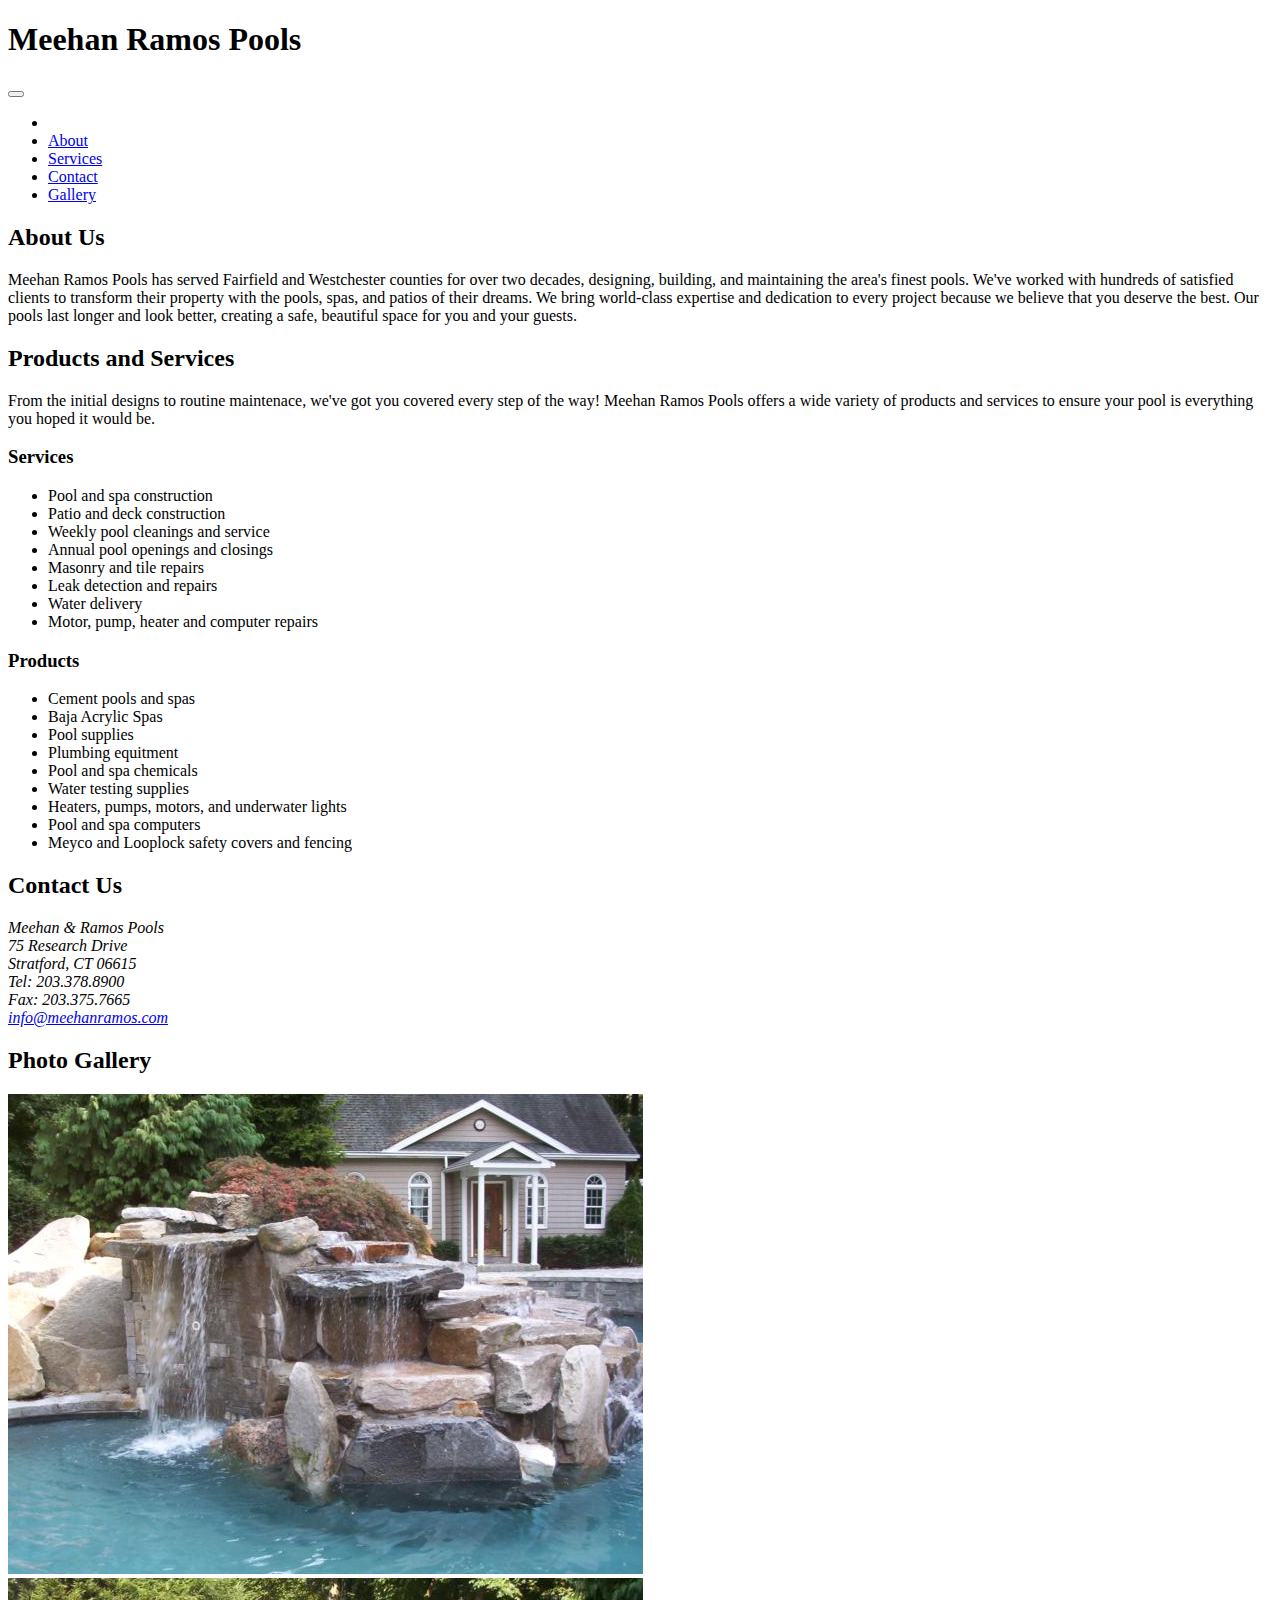
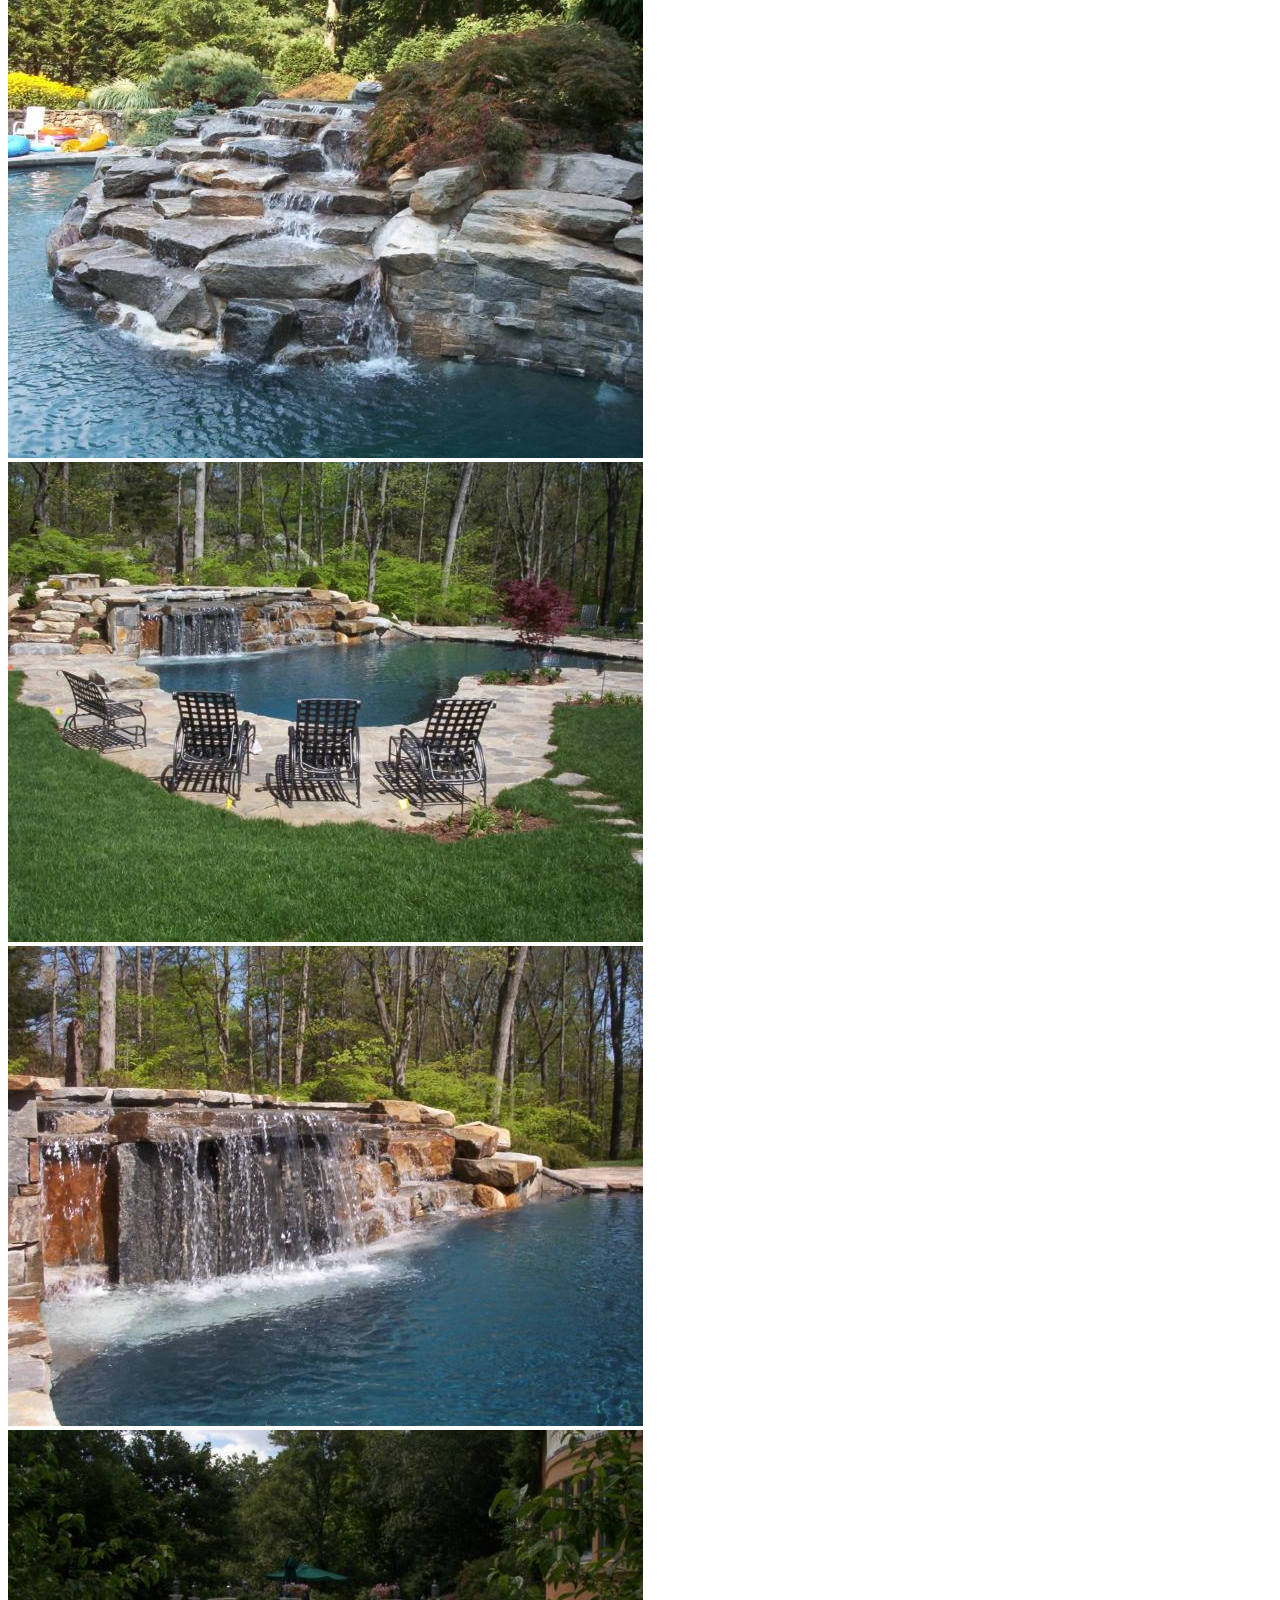
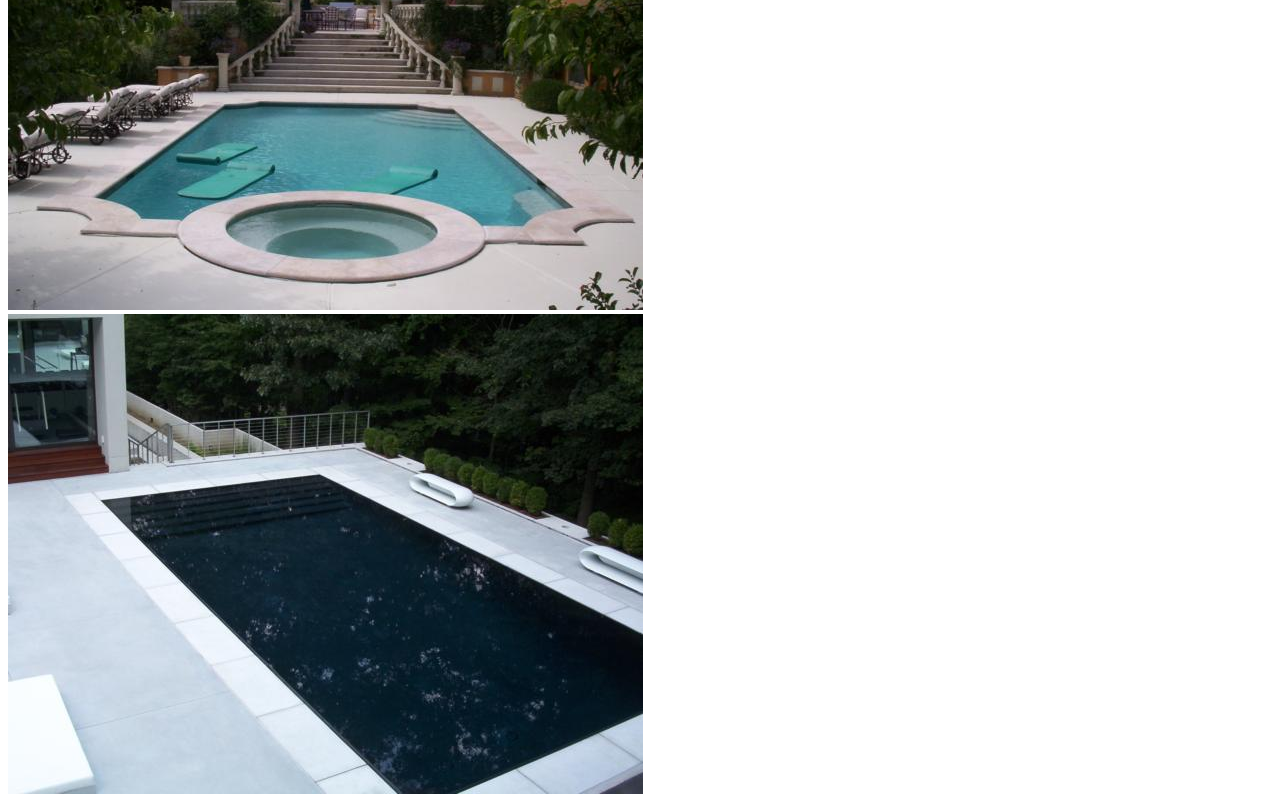
==== index.html @ 5c3ebaa3 "adds content" ====
<!DOCTYPE html>
<html>
    <head>
        <title></title>
        <link rel="stylesheet" type="text/css" href="main.css">
        <link rel="stylesheet" type="text/css" href="grid.css">
    </head>
    <body>
        <header>
            <h1>Meehan Ramos Pools</h1>
            <button></button>
        </header>
        <nav>
            <ul class="nav-list">
                <li class="nav-item logo"></li>
                <li class="nav-item about"><a href="#about">About</a></li>
                <li class="nav-item services"><a href="#products-services">Services</a></li>
                <li class="nav-item contact"><a href="#contact">Contact</a></li>
                <li class="nav-item gallery"><a href="#gallery">Gallery</a></li>
            </ul>
        </nav>
        <section class="about">
            <h2>About Us</h2>
            <p>Meehan Ramos Pools has served Fairfield and Westchester counties for over two decades, designing, building, and maintaining the area's finest pools. We've worked with hundreds of satisfied clients to transform their property with the pools, spas, and patios of their dreams. We bring world-class expertise and dedication to every project because we believe that you deserve the best. Our pools last longer and look better, creating a safe, beautiful space for you and your guests.</p>
        </section>
        <section class="products-services" id="products-services">
            <h2>Products and Services</h2>
            <p>From the initial designs to routine maintenace, we've got you covered every step of the way! Meehan Ramos Pools offers a wide variety of products and services to ensure your pool is everything you hoped it would be.</p>
            <div class="services">
                <h3>Services</h3>
                <ul>
                    <li class="services-item">Pool and spa construction</li>
                    <li class="services-item">Patio and deck construction</li>
                    <li class="services-item">Weekly pool cleanings and service</li>
                    <li class="services-item">Annual pool openings and closings</li>
                    <li class="services-item">Masonry and tile repairs</li>
                    <li class="services-item">Leak detection and repairs</li>
                    <li class="services-item">Water delivery</li>
                    <li class="services-item">Motor, pump, heater and computer repairs</li>
                </ul>
            </div>
            <div class="products">
                <h3>Products</h3>
                <ul>
                    <li class="products-item">Cement pools and spas</li>
                    <li class="products-item">Baja Acrylic Spas</li>
                    <li class="products-item">Pool supplies</li>
                    <li class="products-item">Plumbing equitment</li>
                    <li class="products-item">Pool and spa chemicals</li>
                    <li class="products-item">Water testing supplies</li>
                    <li class="products-item">Heaters, pumps, motors, and underwater lights</li>
                    <li class="products-item">Pool and spa computers</li>
                    <li class="products-item">Meyco and Looplock safety covers and fencing</li>
                </ul>
            </div>
        </section>
        <section class="contact" id="contact">
            <h2>Contact Us</h2>
            <address>
                Meehan & Ramos Pools<br>
                75 Research Drive<br>
                Stratford, CT 06615<br>
                Tel: 203.378.8900<br>
                Fax: 203.375.7665<br>
                <a href="mailto:info@meehanramos.com">info@meehanramos.com</a>
            </address>
        </section>
        <section class="gallery" id="gallery">
            <h2>Photo Gallery</h2>
            <img class="gallery-image" src="./images/pool1.jpg" alt="">
            <img class="gallery-image" src="./images/pool2.jpg" alt="">
            <img class="gallery-image" src="./images/pool3.jpg" alt="">
            <img class="gallery-image" src="./images/pool4.jpg" alt="">
            <img class="gallery-image" src="./images/pool5.jpg" alt="">
            <img class="gallery-image" src="./images/pool6.jpg" alt="">
        </section>
        <footer></footer>
    </body>
</html>
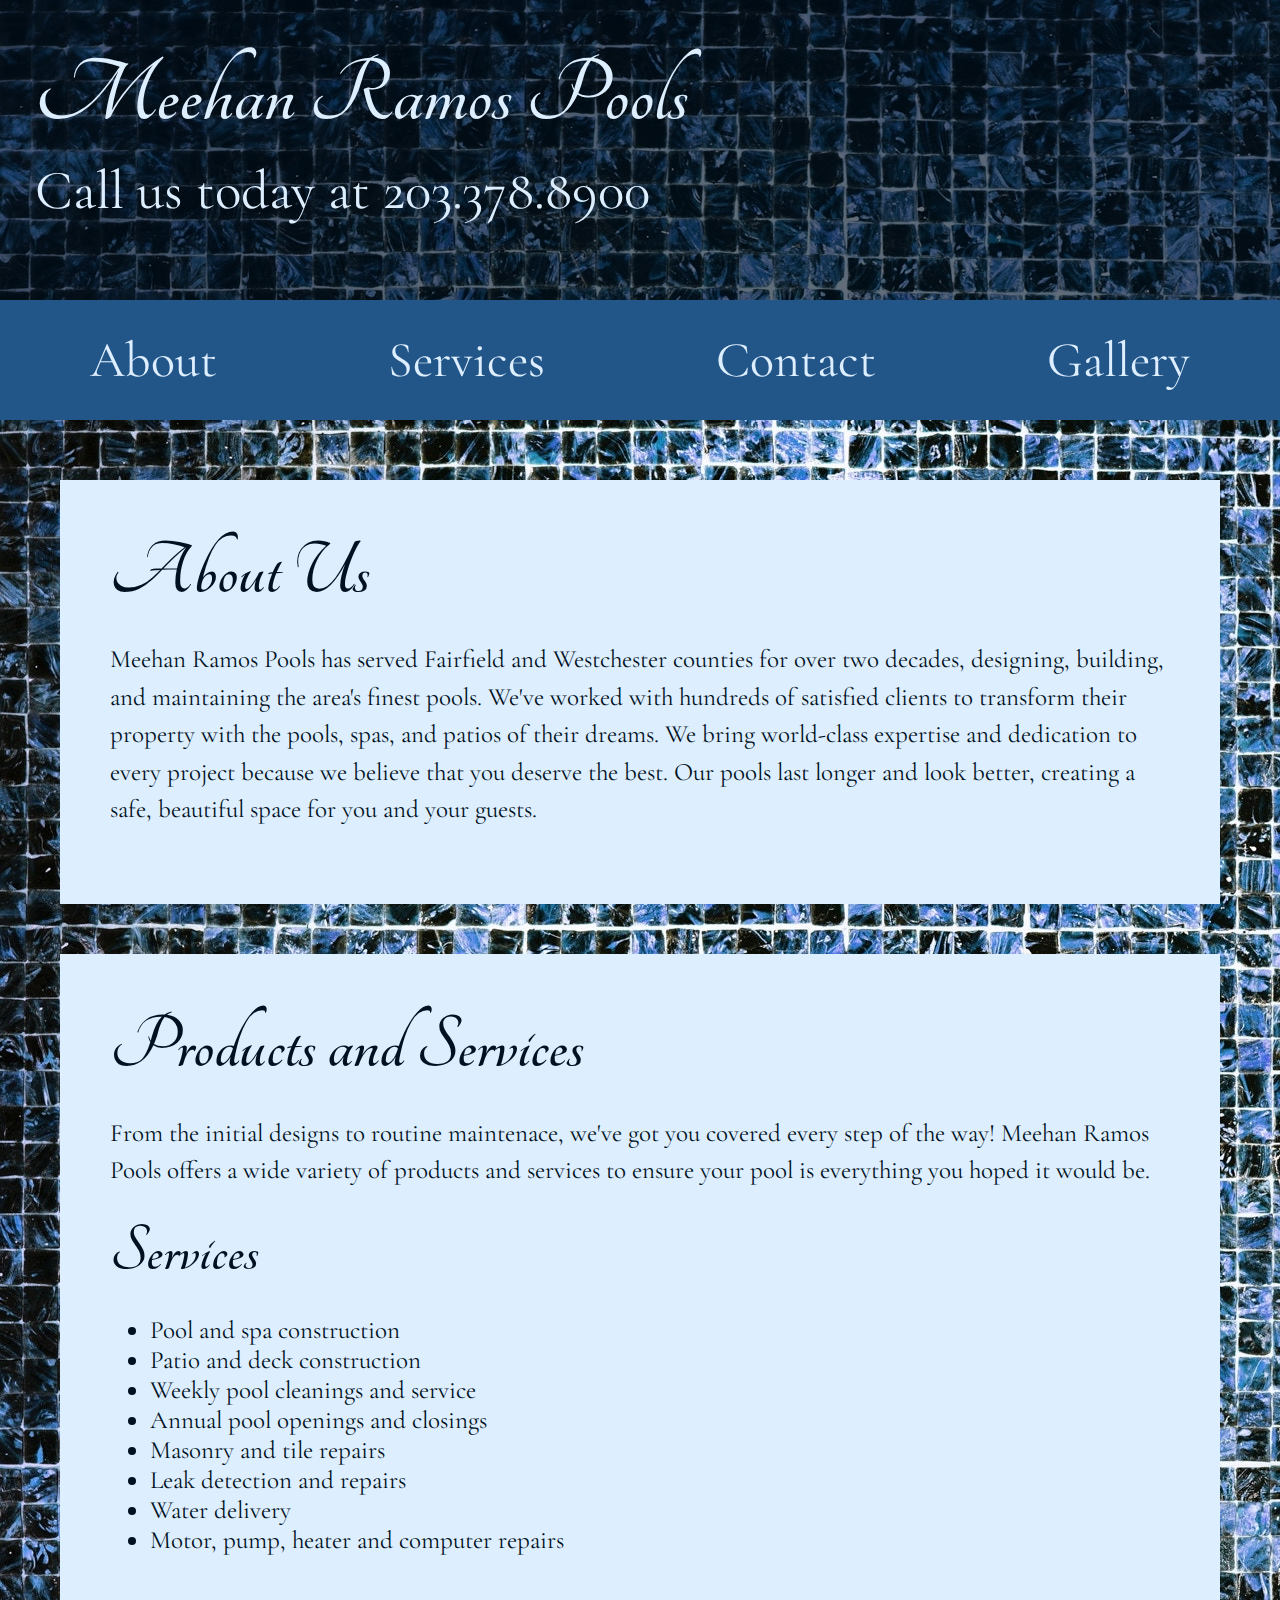
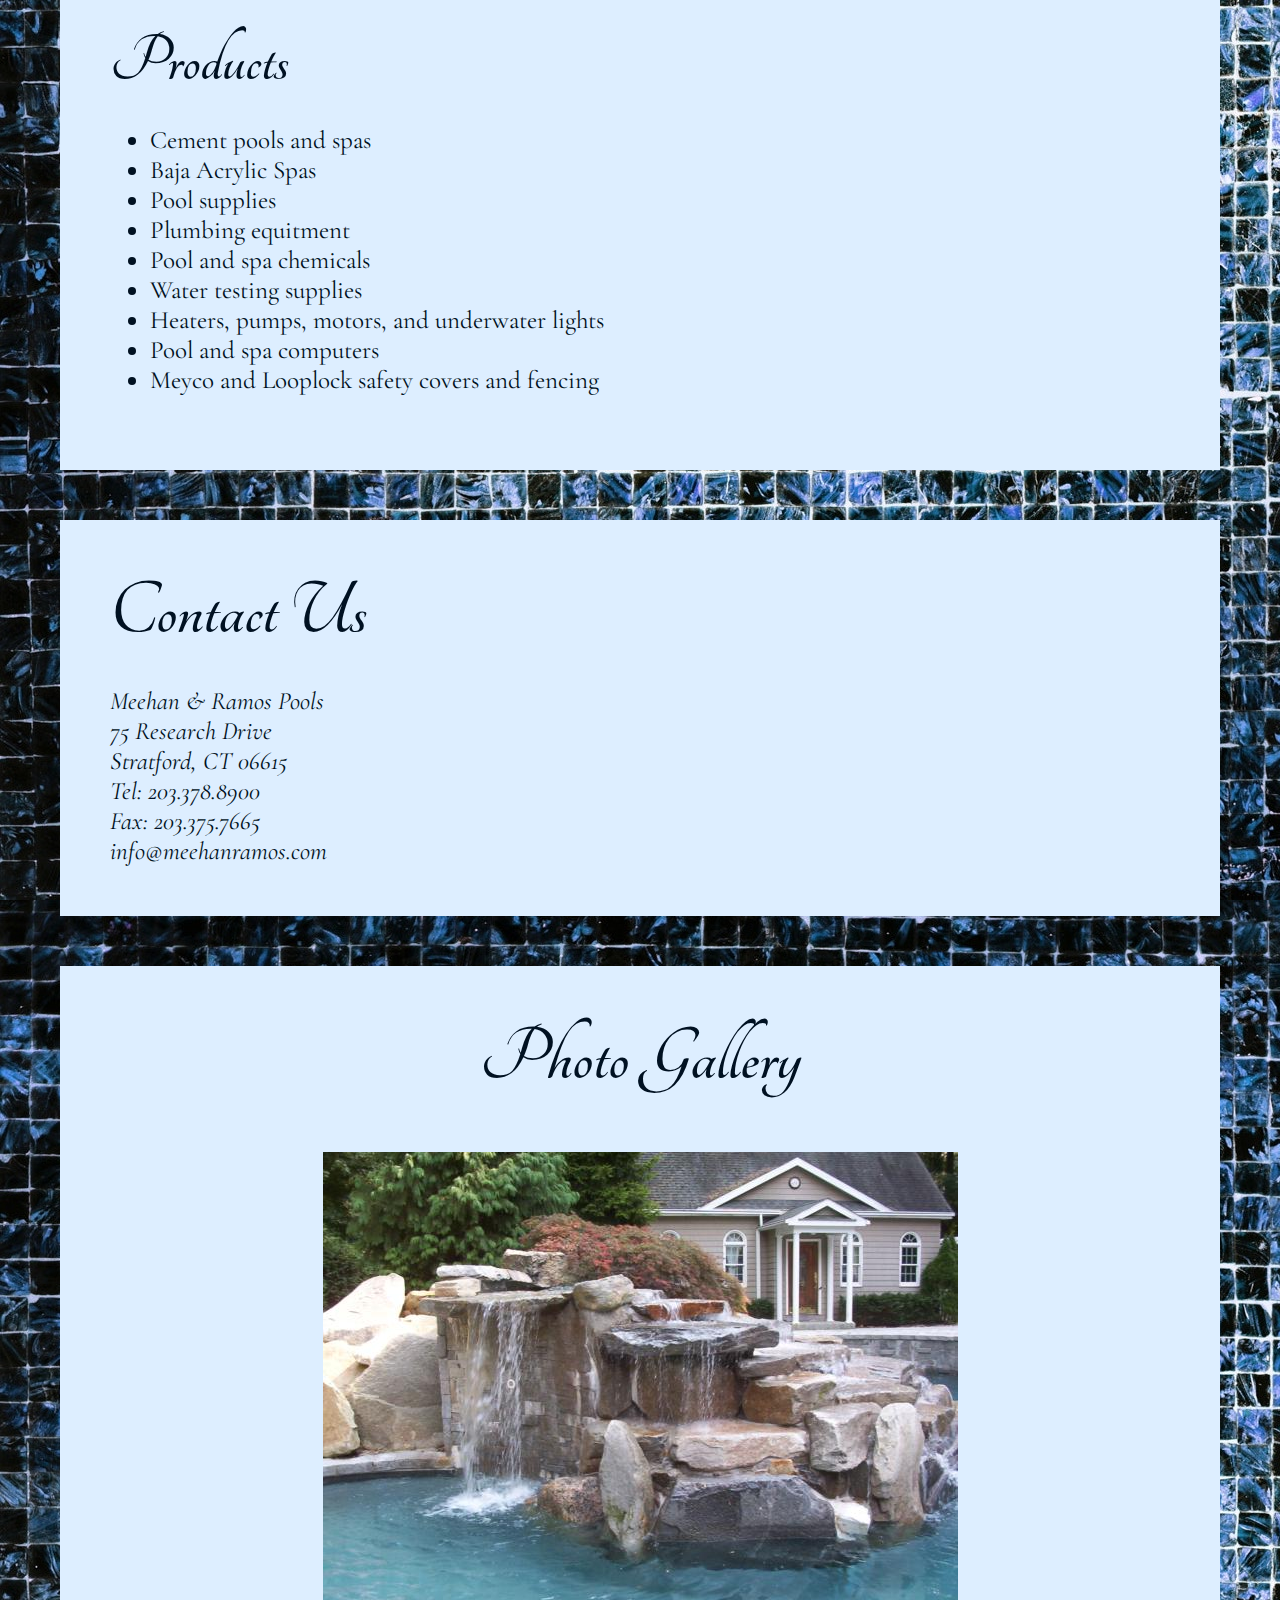
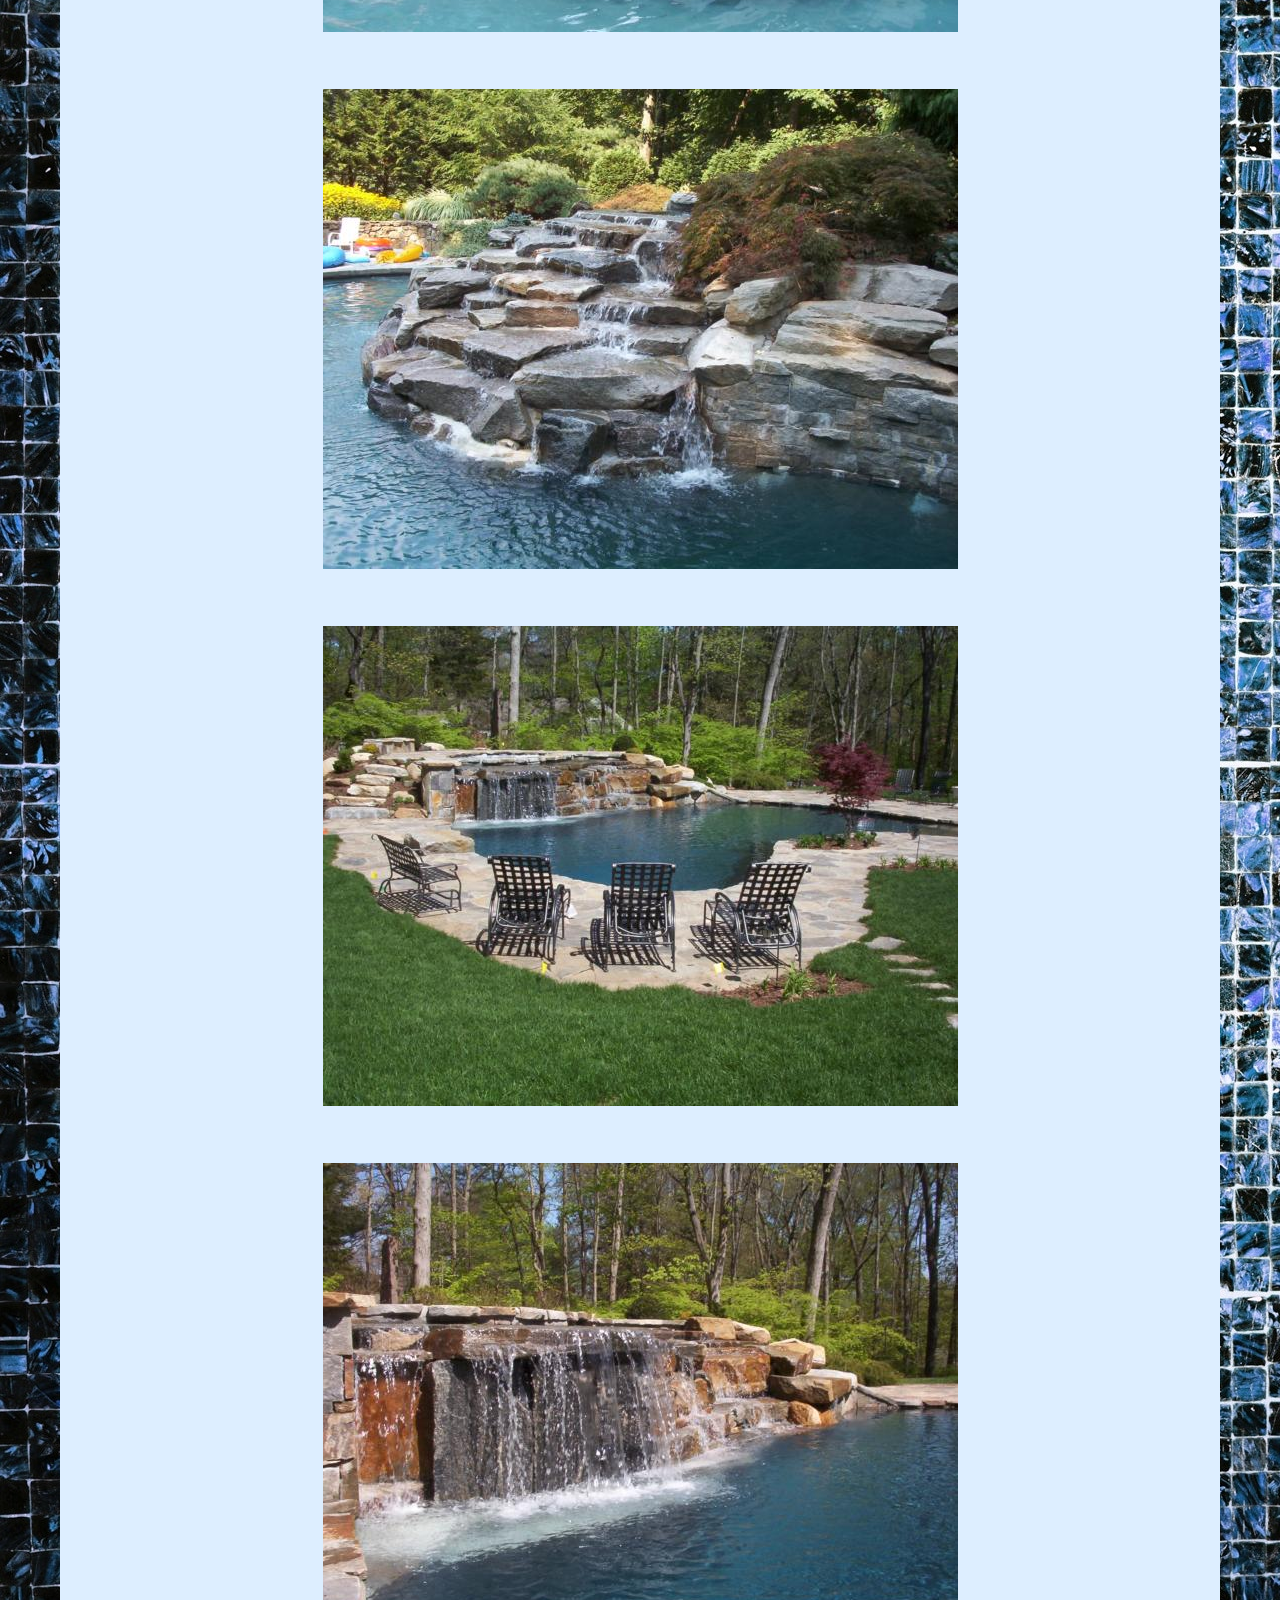
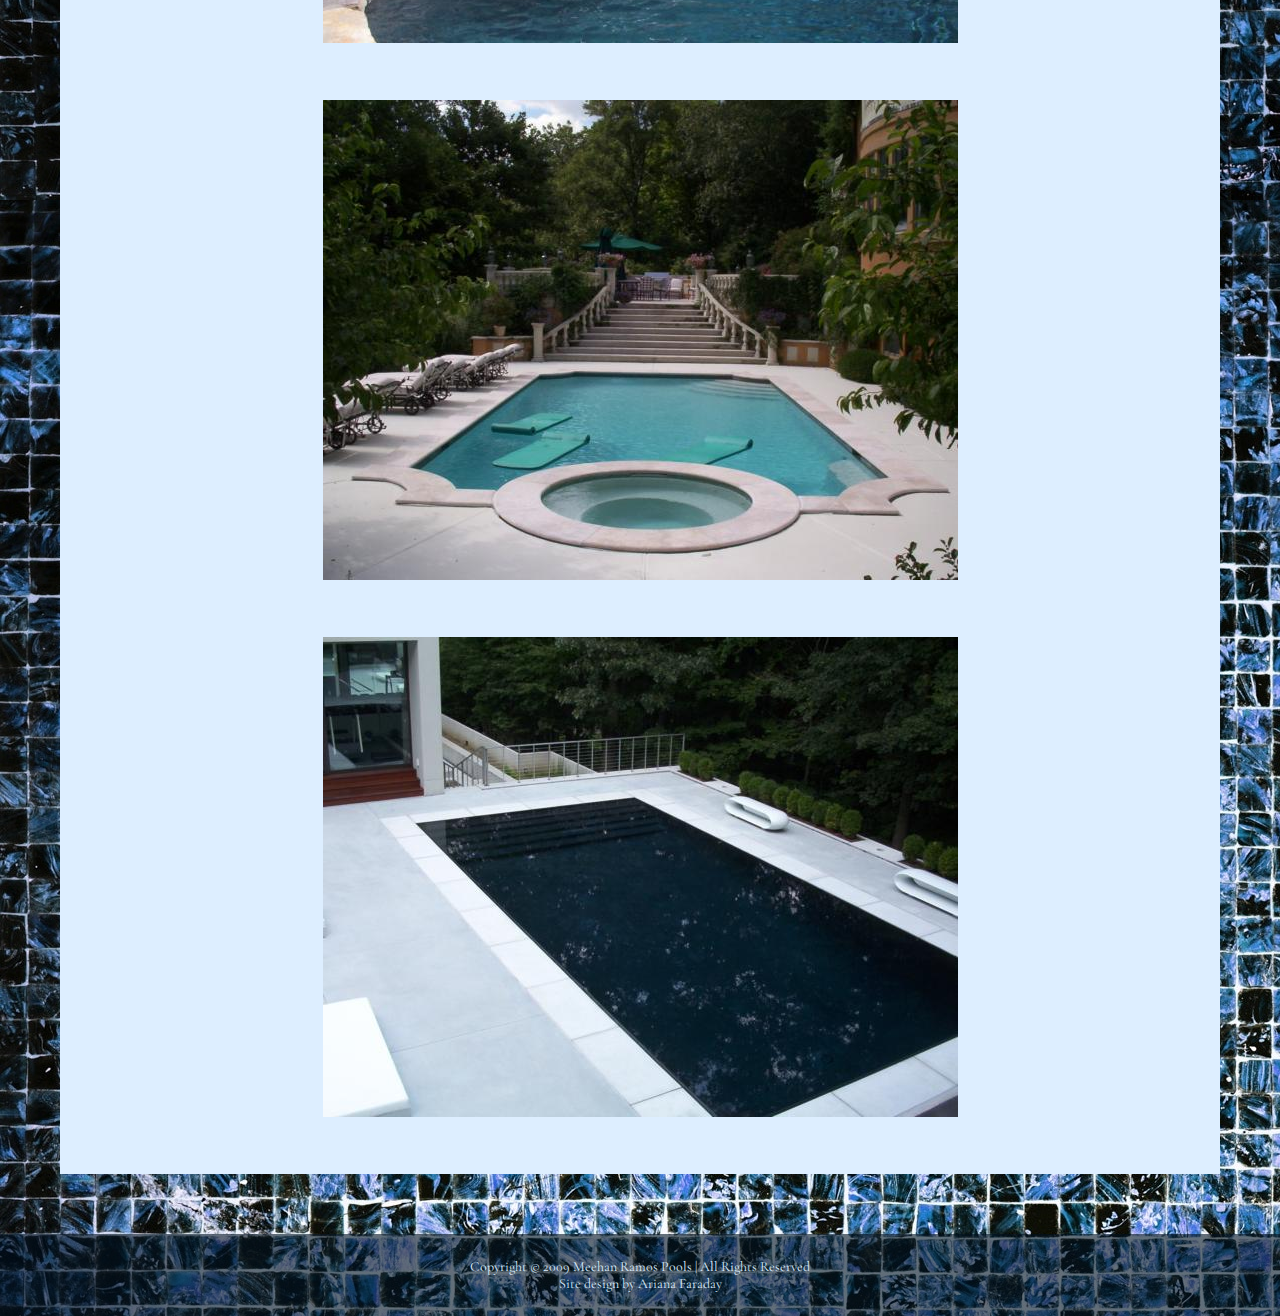
==== commit 6426e041: "new design" ====
--- a/index.html
+++ b/index.html
@@ -1,79 +1,88 @@
 <!DOCTYPE html>
-<html>
+<html lang="en">
     <head>
         <title></title>
         <link rel="stylesheet" type="text/css" href="main.css">
         <link rel="stylesheet" type="text/css" href="grid.css">
+        <link href="https://fonts.googleapis.com/css?family=Tangerine|Cormorant+Garamond" rel="stylesheet">
     </head>
     <body>
+        <div class="sticky">
         <header>
             <h1>Meehan Ramos Pools</h1>
-            <button></button>
+            <p class="cta">Call us today at 203.378.8900</p>
         </header>
         <nav>
             <ul class="nav-list">
-                <li class="nav-item logo"></li>
                 <li class="nav-item about"><a href="#about">About</a></li>
                 <li class="nav-item services"><a href="#products-services">Services</a></li>
                 <li class="nav-item contact"><a href="#contact">Contact</a></li>
                 <li class="nav-item gallery"><a href="#gallery">Gallery</a></li>
             </ul>
         </nav>
-        <section class="about">
-            <h2>About Us</h2>
-            <p>Meehan Ramos Pools has served Fairfield and Westchester counties for over two decades, designing, building, and maintaining the area's finest pools. We've worked with hundreds of satisfied clients to transform their property with the pools, spas, and patios of their dreams. We bring world-class expertise and dedication to every project because we believe that you deserve the best. Our pools last longer and look better, creating a safe, beautiful space for you and your guests.</p>
-        </section>
-        <section class="products-services" id="products-services">
-            <h2>Products and Services</h2>
-            <p>From the initial designs to routine maintenace, we've got you covered every step of the way! Meehan Ramos Pools offers a wide variety of products and services to ensure your pool is everything you hoped it would be.</p>
-            <div class="services">
-                <h3>Services</h3>
-                <ul>
-                    <li class="services-item">Pool and spa construction</li>
-                    <li class="services-item">Patio and deck construction</li>
-                    <li class="services-item">Weekly pool cleanings and service</li>
-                    <li class="services-item">Annual pool openings and closings</li>
-                    <li class="services-item">Masonry and tile repairs</li>
-                    <li class="services-item">Leak detection and repairs</li>
-                    <li class="services-item">Water delivery</li>
-                    <li class="services-item">Motor, pump, heater and computer repairs</li>
-                </ul>
-            </div>
-            <div class="products">
-                <h3>Products</h3>
-                <ul>
-                    <li class="products-item">Cement pools and spas</li>
-                    <li class="products-item">Baja Acrylic Spas</li>
-                    <li class="products-item">Pool supplies</li>
-                    <li class="products-item">Plumbing equitment</li>
-                    <li class="products-item">Pool and spa chemicals</li>
-                    <li class="products-item">Water testing supplies</li>
-                    <li class="products-item">Heaters, pumps, motors, and underwater lights</li>
-                    <li class="products-item">Pool and spa computers</li>
-                    <li class="products-item">Meyco and Looplock safety covers and fencing</li>
-                </ul>
-            </div>
-        </section>
-        <section class="contact" id="contact">
-            <h2>Contact Us</h2>
-            <address>
-                Meehan & Ramos Pools<br>
-                75 Research Drive<br>
-                Stratford, CT 06615<br>
-                Tel: 203.378.8900<br>
-                Fax: 203.375.7665<br>
-                <a href="mailto:info@meehanramos.com">info@meehanramos.com</a>
-            </address>
-        </section>
-        <section class="gallery" id="gallery">
-            <h2>Photo Gallery</h2>
-            <img class="gallery-image" src="./images/pool1.jpg" alt="">
-            <img class="gallery-image" src="./images/pool2.jpg" alt="">
-            <img class="gallery-image" src="./images/pool3.jpg" alt="">
-            <img class="gallery-image" src="./images/pool4.jpg" alt="">
-            <img class="gallery-image" src="./images/pool5.jpg" alt="">
-            <img class="gallery-image" src="./images/pool6.jpg" alt="">
-        </section>
-        <footer></footer>
+        </div>
+        <main>
+            <section class="about">
+                <h2>About Us</h2>
+                <p>Meehan Ramos Pools has served Fairfield and Westchester counties for over two decades, designing, building, and maintaining the area's finest pools. We've worked with hundreds of satisfied clients to transform their property with the pools, spas, and patios of their dreams. We bring world-class expertise and dedication to every project because we believe that you deserve the best. Our pools last longer and look better, creating a safe, beautiful space for you and your guests.</p>
+            </section>
+            <section class="products-services" id="products-services">
+                <h2>Products and Services</h2>
+                <p>From the initial designs to routine maintenace, we've got you covered every step of the way! Meehan Ramos Pools offers a wide variety of products and services to ensure your pool is everything you hoped it would be.</p>
+                <div class="services">
+                    <h3>Services</h3>
+                    <ul>
+                        <li class="services-item">Pool and spa construction</li>
+                        <li class="services-item">Patio and deck construction</li>
+                        <li class="services-item">Weekly pool cleanings and service</li>
+                        <li class="services-item">Annual pool openings and closings</li>
+                        <li class="services-item">Masonry and tile repairs</li>
+                        <li class="services-item">Leak detection and repairs</li>
+                        <li class="services-item">Water delivery</li>
+                        <li class="services-item">Motor, pump, heater and computer repairs</li>
+                    </ul>
+                </div>
+                <div class="products">
+                    <h3>Products</h3>
+                    <ul>
+                        <li class="products-item">Cement pools and spas</li>
+                        <li class="products-item">Baja Acrylic Spas</li>
+                        <li class="products-item">Pool supplies</li>
+                        <li class="products-item">Plumbing equitment</li>
+                        <li class="products-item">Pool and spa chemicals</li>
+                        <li class="products-item">Water testing supplies</li>
+                        <li class="products-item">Heaters, pumps, motors, and underwater lights</li>
+                        <li class="products-item">Pool and spa computers</li>
+                        <li class="products-item">Meyco and Looplock safety covers and fencing</li>
+                    </ul>
+                </div>
+            </section>
+            <section class="contact" id="contact">
+                <h2>Contact Us</h2>
+                <address>
+                    Meehan & Ramos Pools<br>
+                    75 Research Drive<br>
+                    Stratford, CT 06615<br>
+                    Tel: 203.378.8900<br>
+                    Fax: 203.375.7665<br>
+                    <a href="mailto:info@meehanramos.com">info@meehanramos.com</a>
+                </address>
+            </section>
+            <section class="gallery" id="gallery">
+                <h2>Photo Gallery</h2>
+                <img class="gallery-image" src="./images/pool1.jpg" alt="">
+                <img class="gallery-image" src="./images/pool2.jpg" alt="">
+                <img class="gallery-image" src="./images/pool3.jpg" alt="">
+                <img class="gallery-image" src="./images/pool4.jpg" alt="">
+                <img class="gallery-image" src="./images/pool5.jpg" alt="">
+                <img class="gallery-image" src="./images/pool6.jpg" alt="">
+            </section>
+        </main>
+        <footer>
+            <ul class="footer-list">
+                <li>Copyright © 2009 Meehan Ramos Pools | All Rights Reserved</li>
+                <li>Site design by Ariana Faraday</li>
+            </ul>
+        </footer>
     </body>
 </html>--- a/main.css
+++ b/main.css
@@ -0,0 +1,119 @@
+* {
+    box-sizing: border-box;
+}
+
+body {
+    font-family: 'Cormorant Garamond', serif;
+    font-size: 25px;
+    margin: 0;
+    background-image: url('./images/background.jpg')
+}
+
+main {
+    padding: 60px;
+}
+
+/*.sticky {
+    position: fixed;
+    top: 0;
+    width: 100%;
+}*/
+
+.nav-list, .footer-list {
+    list-style: none;
+    padding: 0;
+}
+
+h1, h2, h3 {
+    font-family: 'Tangerine', cursive;
+}
+
+.nav-list {
+    display: flex;
+    justify-content: space-around;
+}
+
+header {
+    height: 300px;
+    padding: 0;
+    margin: 0;
+    color: #ddeeff;
+    background-color: rgba(0, 17, 34, 0.6);
+}
+
+h1 {
+    font-size: 95px;
+    padding-top: 45px;
+    padding-left: 35px;
+    margin: 0;
+}
+
+.cta {
+    font-size: 55px;
+    padding-left: 35px;
+    margin-top: 10px;
+}
+
+nav {
+    background-color: #225588;
+    margin: 0;
+    padding: 5px;
+}
+
+.nav-item > a {
+    color: #ddeeff;
+    text-decoration: none;
+    font-size: 50px;
+}
+
+section {
+    background-color: #ddeeff;
+    color: #001122;
+    padding: 50px;
+    margin-bottom: 50px;
+}
+
+section > p {
+    line-height: 1.5;
+}
+
+address > a {
+    color: #001122;
+    text-decoration: none;
+}
+
+h2 {
+    font-size: 80px;
+    margin: 0;
+}
+
+h3 {
+    font-size: 70px;
+    margin: 0;
+}
+
+div.products {
+    padding-top: 45px;
+}
+
+address {
+    padding-top: 30px;
+}
+
+.gallery-image {
+    padding-top: 50px;
+}
+
+.gallery {
+    text-align: center;
+    margin: 0;
+}
+
+footer {
+    background-color:  rgba(0, 17, 34, 0.6);
+    font-size: 14px;
+    color: #ddeeff;
+    padding: 10px;
+    text-align: center;
+}
+
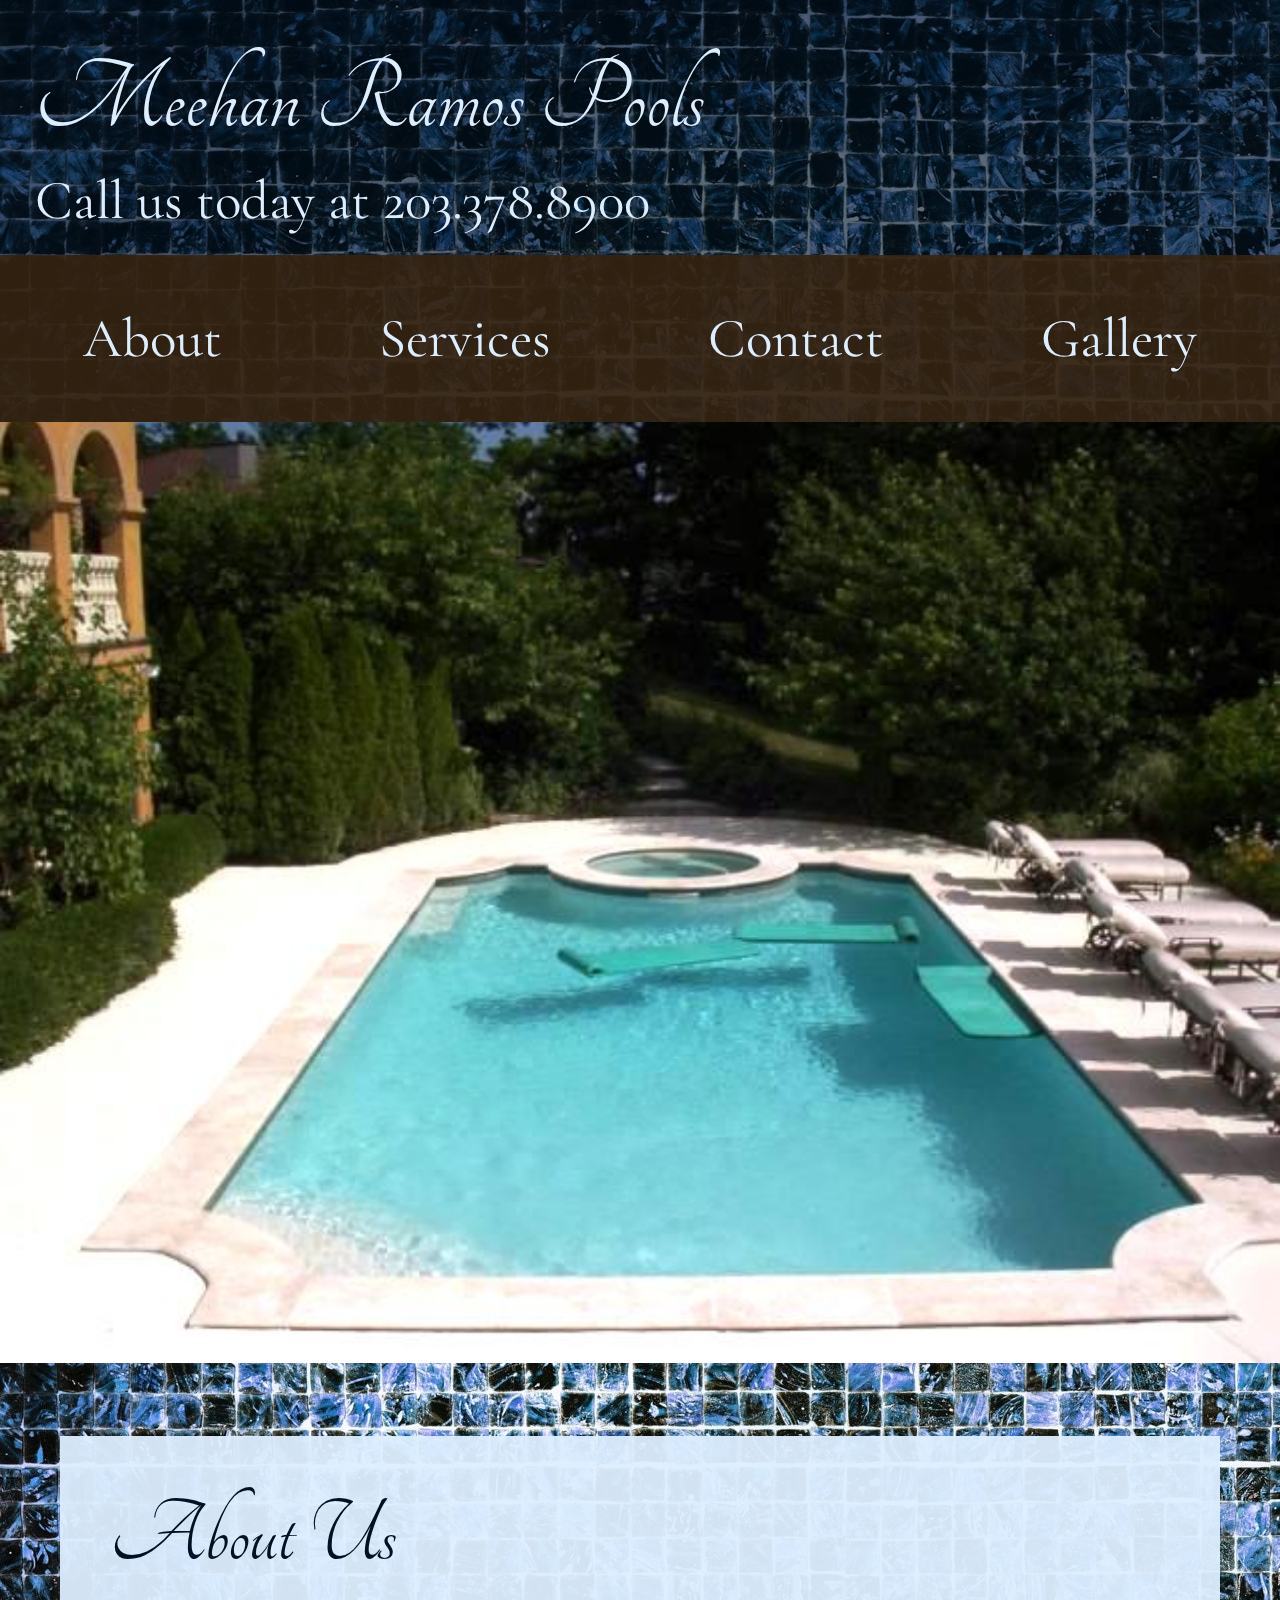
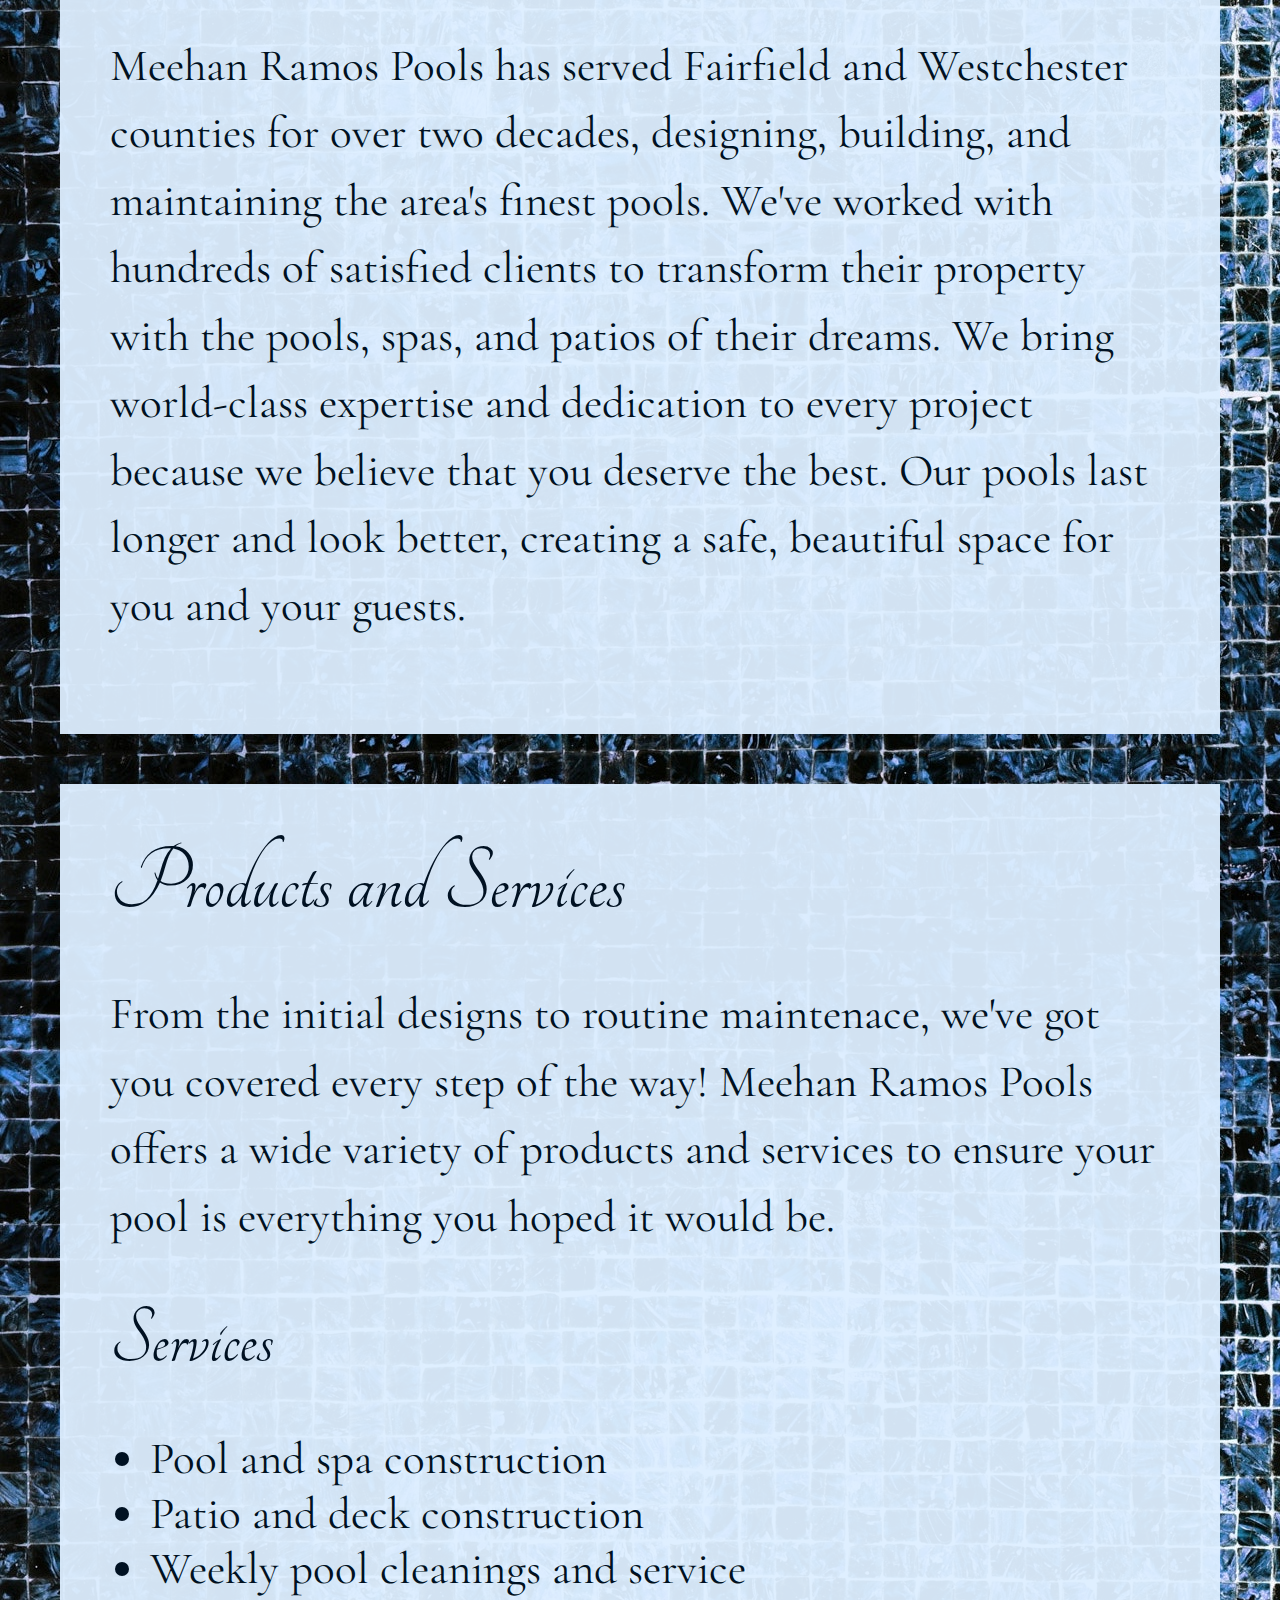
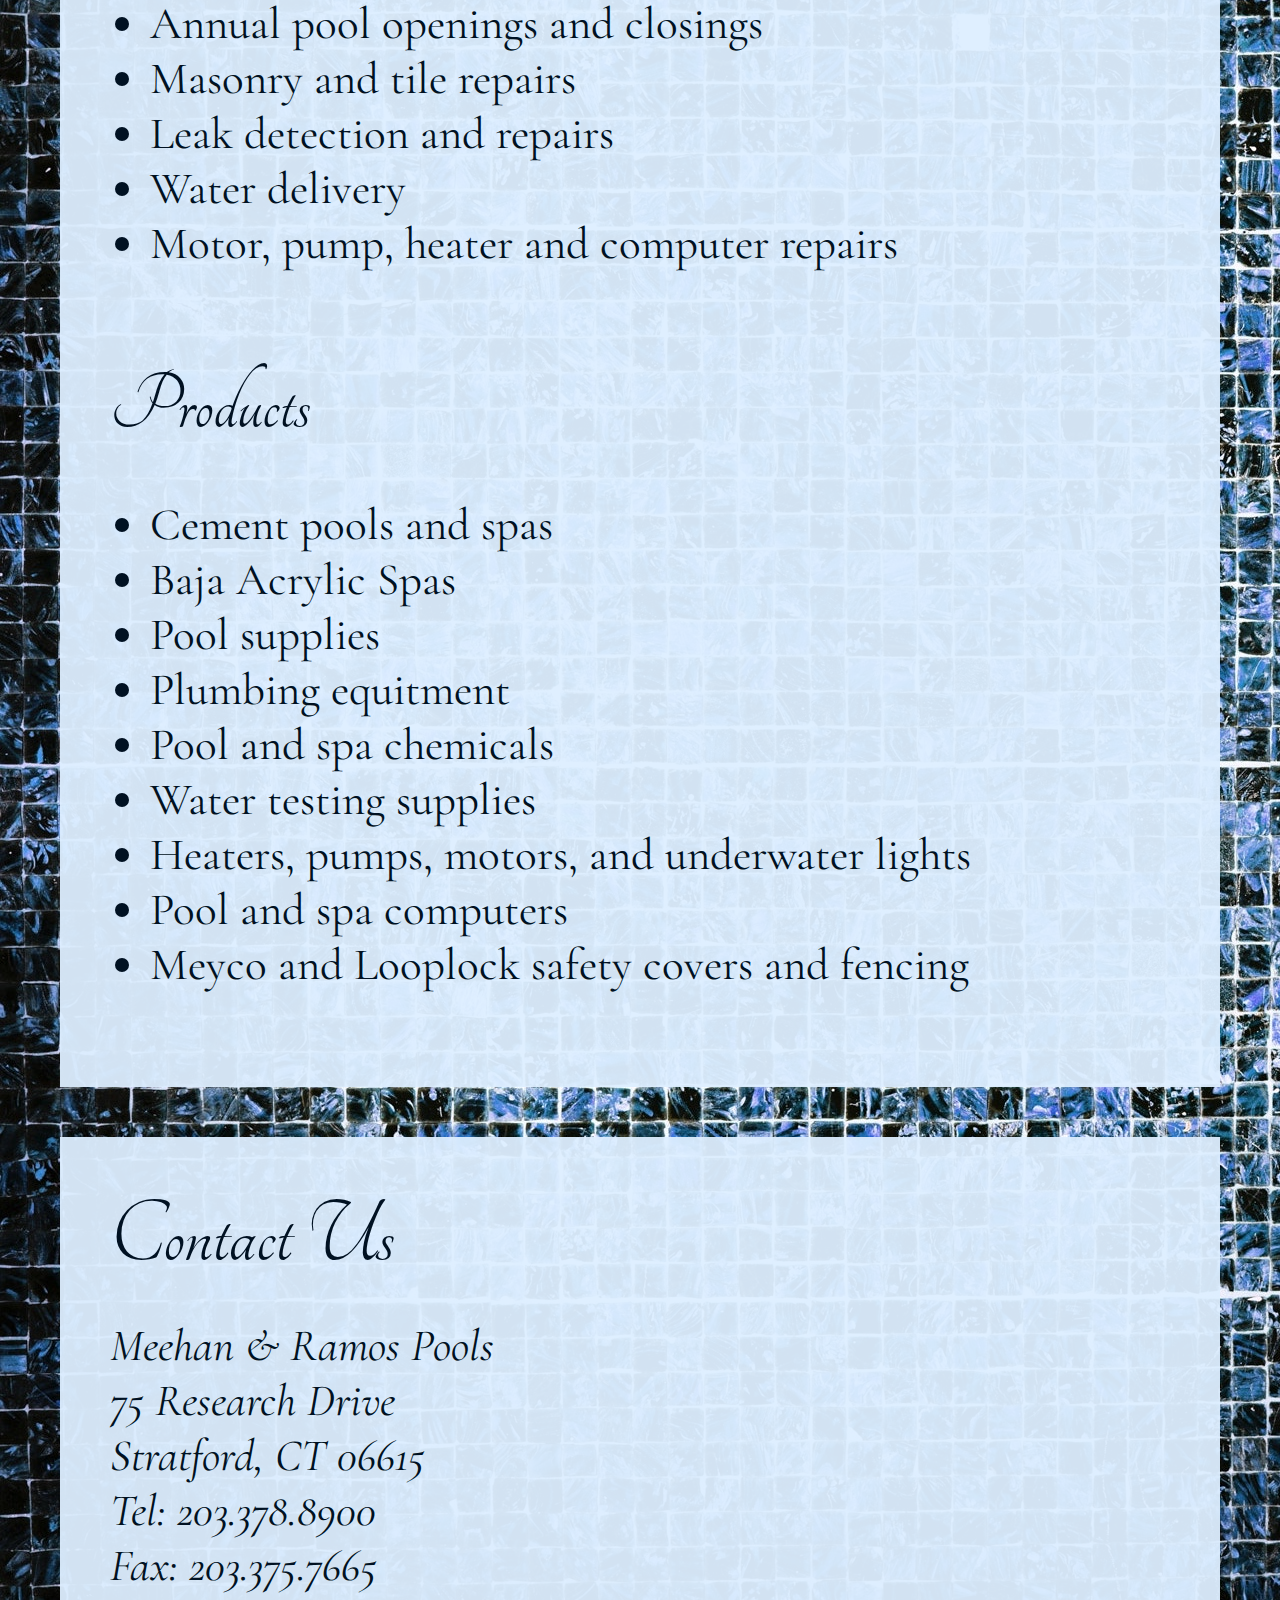
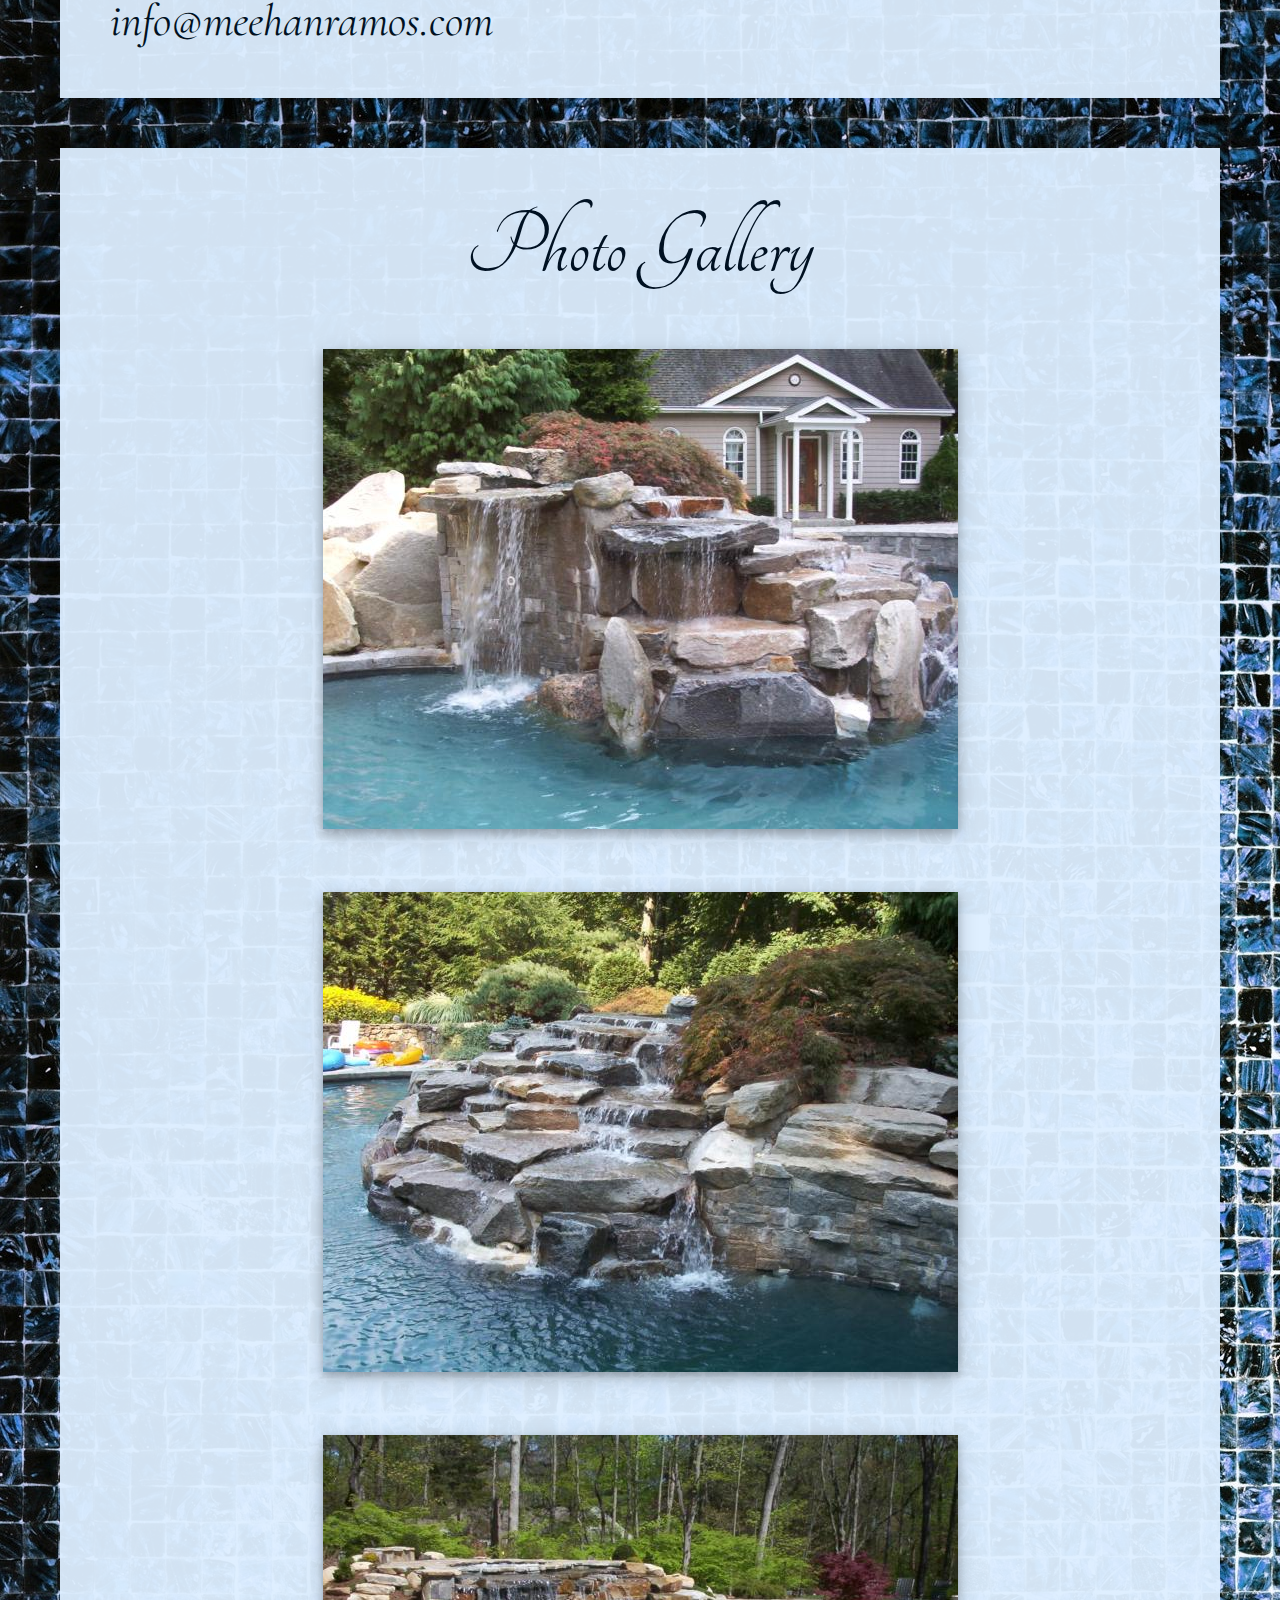
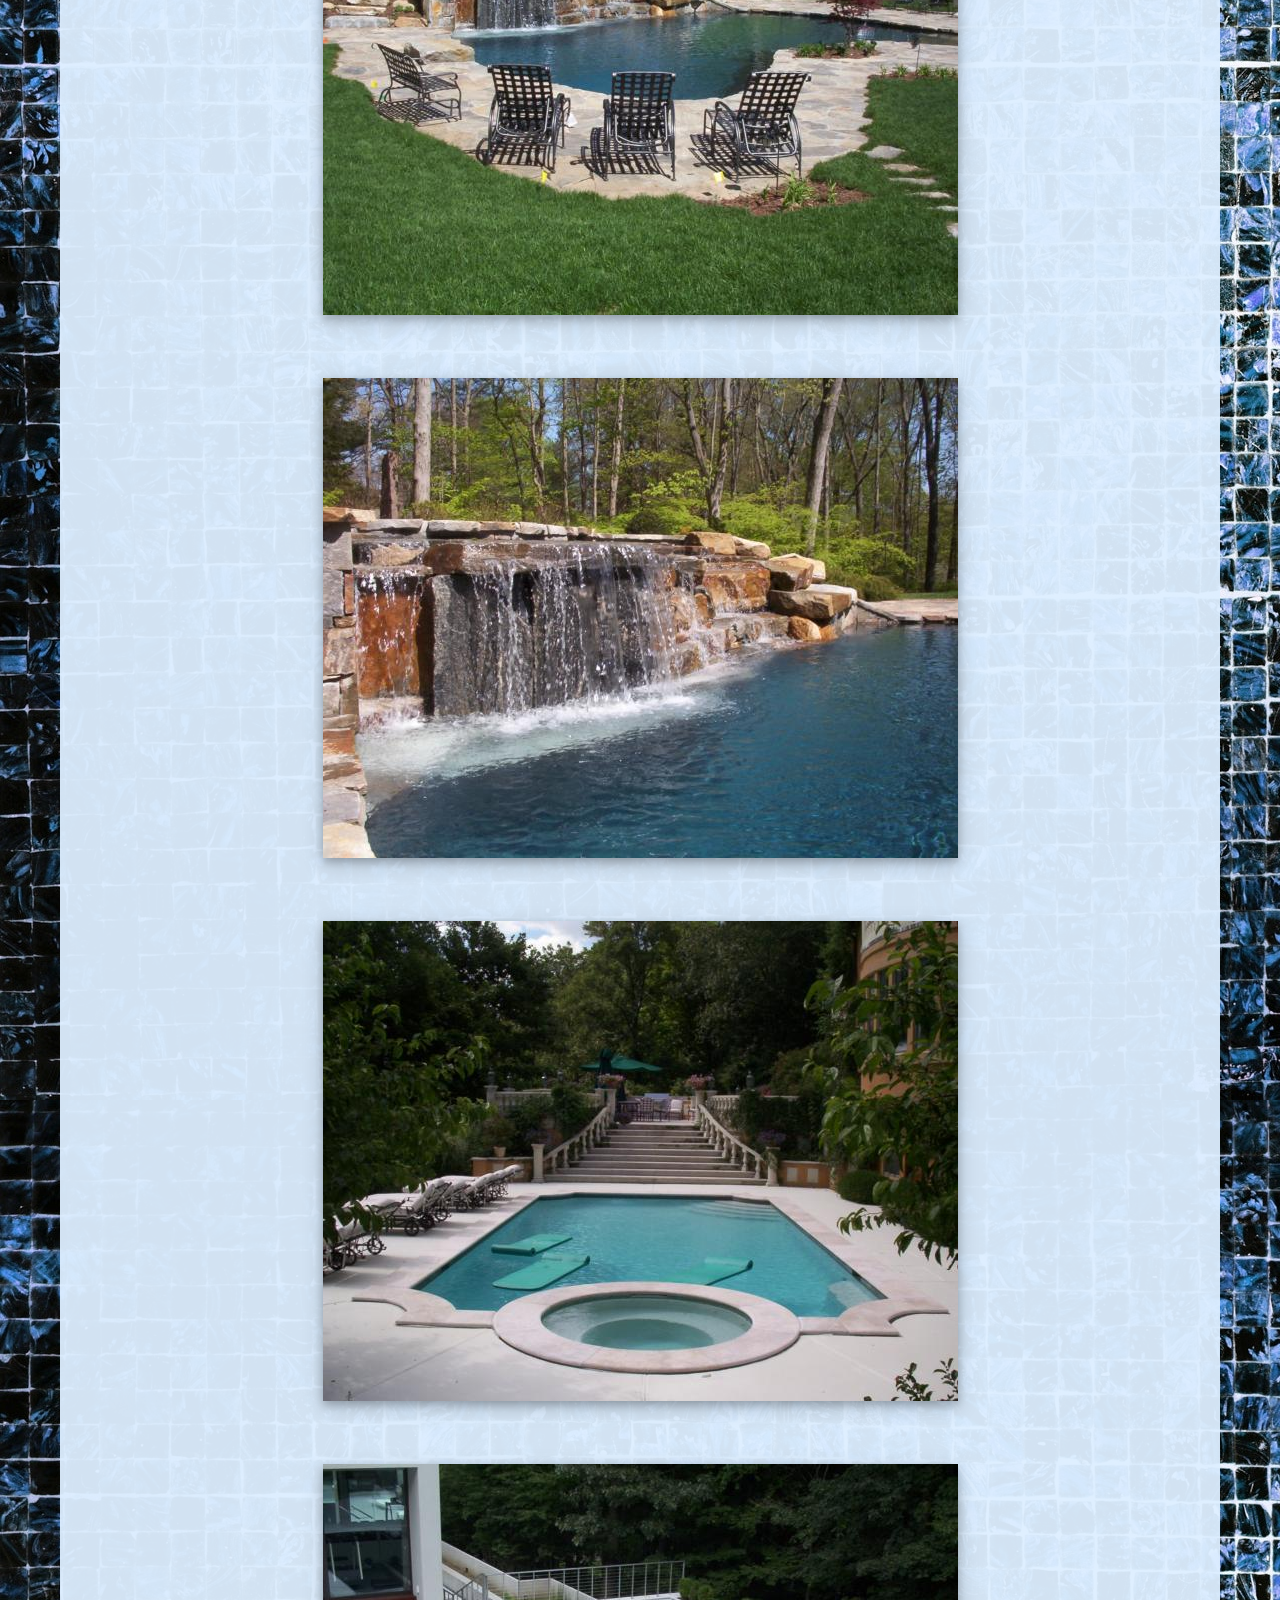
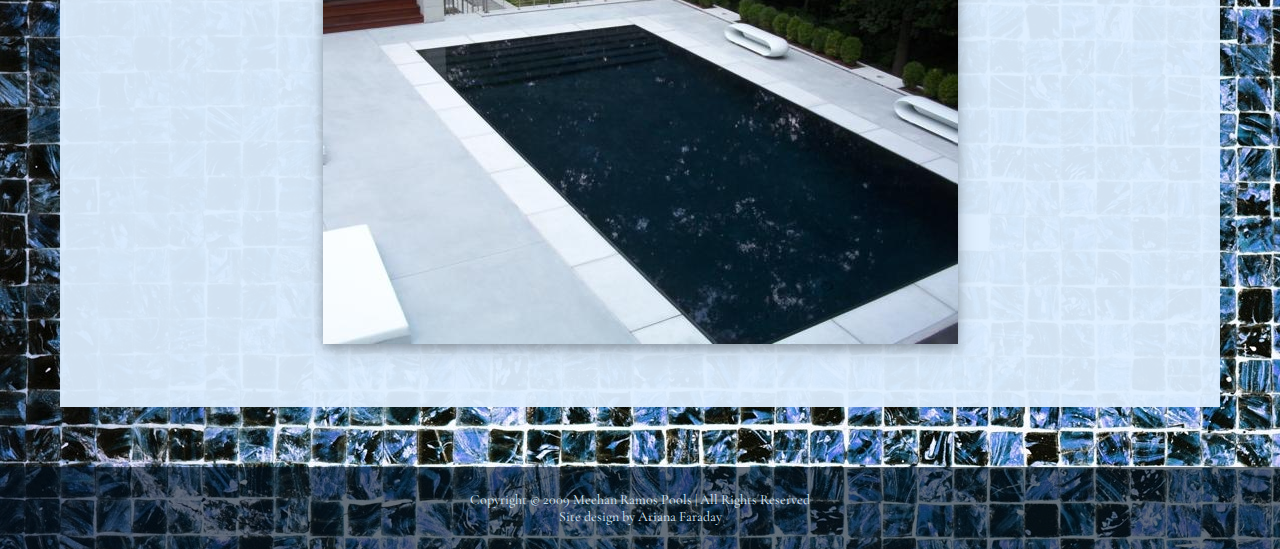
==== commit 0f6c3e1d: "adds landing photo" ====
--- a/index.html
+++ b/index.html
@@ -21,6 +21,7 @@
             </ul>
         </nav>
         </div>
+        <div class="landing"><img src="./images/landing1.jpg"></div>
         <main>
             <section class="about">
                 <h2>About Us</h2>
--- a/main.css
+++ b/main.css
@@ -4,20 +4,26 @@
 
 body {
     font-family: 'Cormorant Garamond', serif;
-    font-size: 25px;
+    font-size: 45px;
     margin: 0;
-    background-image: url('./images/background.jpg')
+    background-image: url('./images/background.jpg');
+    padding-top: 395px;
 }
 
 main {
     padding: 60px;
 }
 
-/*.sticky {
+.landing > img {
+    width: 100%;
+}
+
+.sticky {
     position: fixed;
     top: 0;
     width: 100%;
-}*/
+    background-image: url('./images/background.jpg');
+}
 
 .nav-list, .footer-list {
     list-style: none;
@@ -26,6 +32,8 @@
 
 h1, h2, h3 {
     font-family: 'Tangerine', cursive;
+    text-rendering: optimizeLegibility;
+    font-weight: 400;
 }
 
 .nav-list {
@@ -34,7 +42,7 @@
 }
 
 header {
-    height: 300px;
+    height: 255px;
     padding: 0;
     margin: 0;
     color: #ddeeff;
@@ -42,7 +50,7 @@
 }
 
 h1 {
-    font-size: 95px;
+    font-size: 105px;
     padding-top: 45px;
     padding-left: 35px;
     margin: 0;
@@ -52,10 +60,12 @@
     font-size: 55px;
     padding-left: 35px;
     margin-top: 10px;
+    color: #ddeeff;
+    text-decoration: none;
 }
 
 nav {
-    background-color: #225588;
+    background-color: rgba(51, 34, 17, 0.95);
     margin: 0;
     padding: 5px;
 }
@@ -63,11 +73,11 @@
 .nav-item > a {
     color: #ddeeff;
     text-decoration: none;
-    font-size: 50px;
+    font-size: 55px;
 }
 
 section {
-    background-color: #ddeeff;
+    background-color: rgba(221, 238, 255, 0.95);
     color: #001122;
     padding: 50px;
     margin-bottom: 50px;
@@ -83,12 +93,12 @@
 }
 
 h2 {
-    font-size: 80px;
+    font-size: 95px;
     margin: 0;
 }
 
 h3 {
-    font-size: 70px;
+    font-size: 85px;
     margin: 0;
 }
 
@@ -101,7 +111,8 @@
 }
 
 .gallery-image {
-    padding-top: 50px;
+    margin-top: 50px;
+    box-shadow: 0 4px 8px 0 rgba(0, 0, 0, 0.2), 0 6px 20px 0 rgba(0, 0, 0, 0.19);
 }
 
 .gallery {
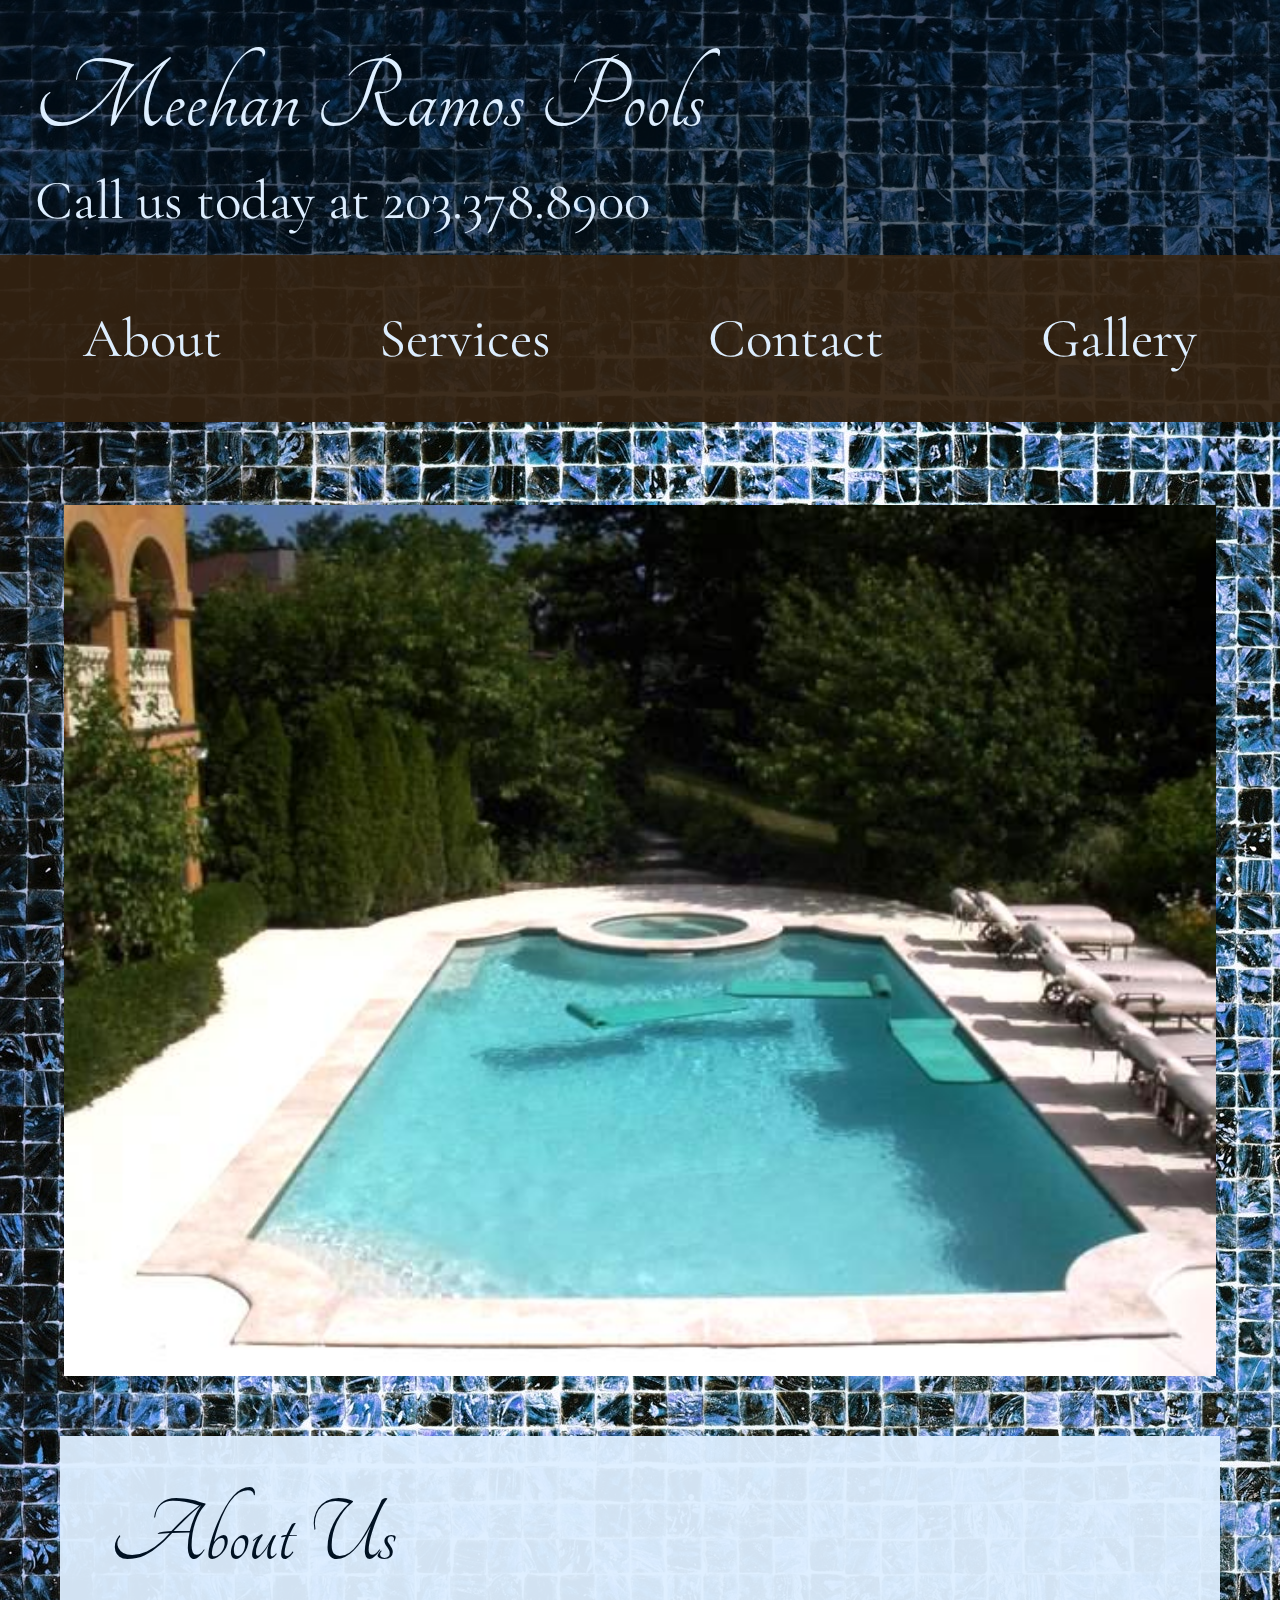
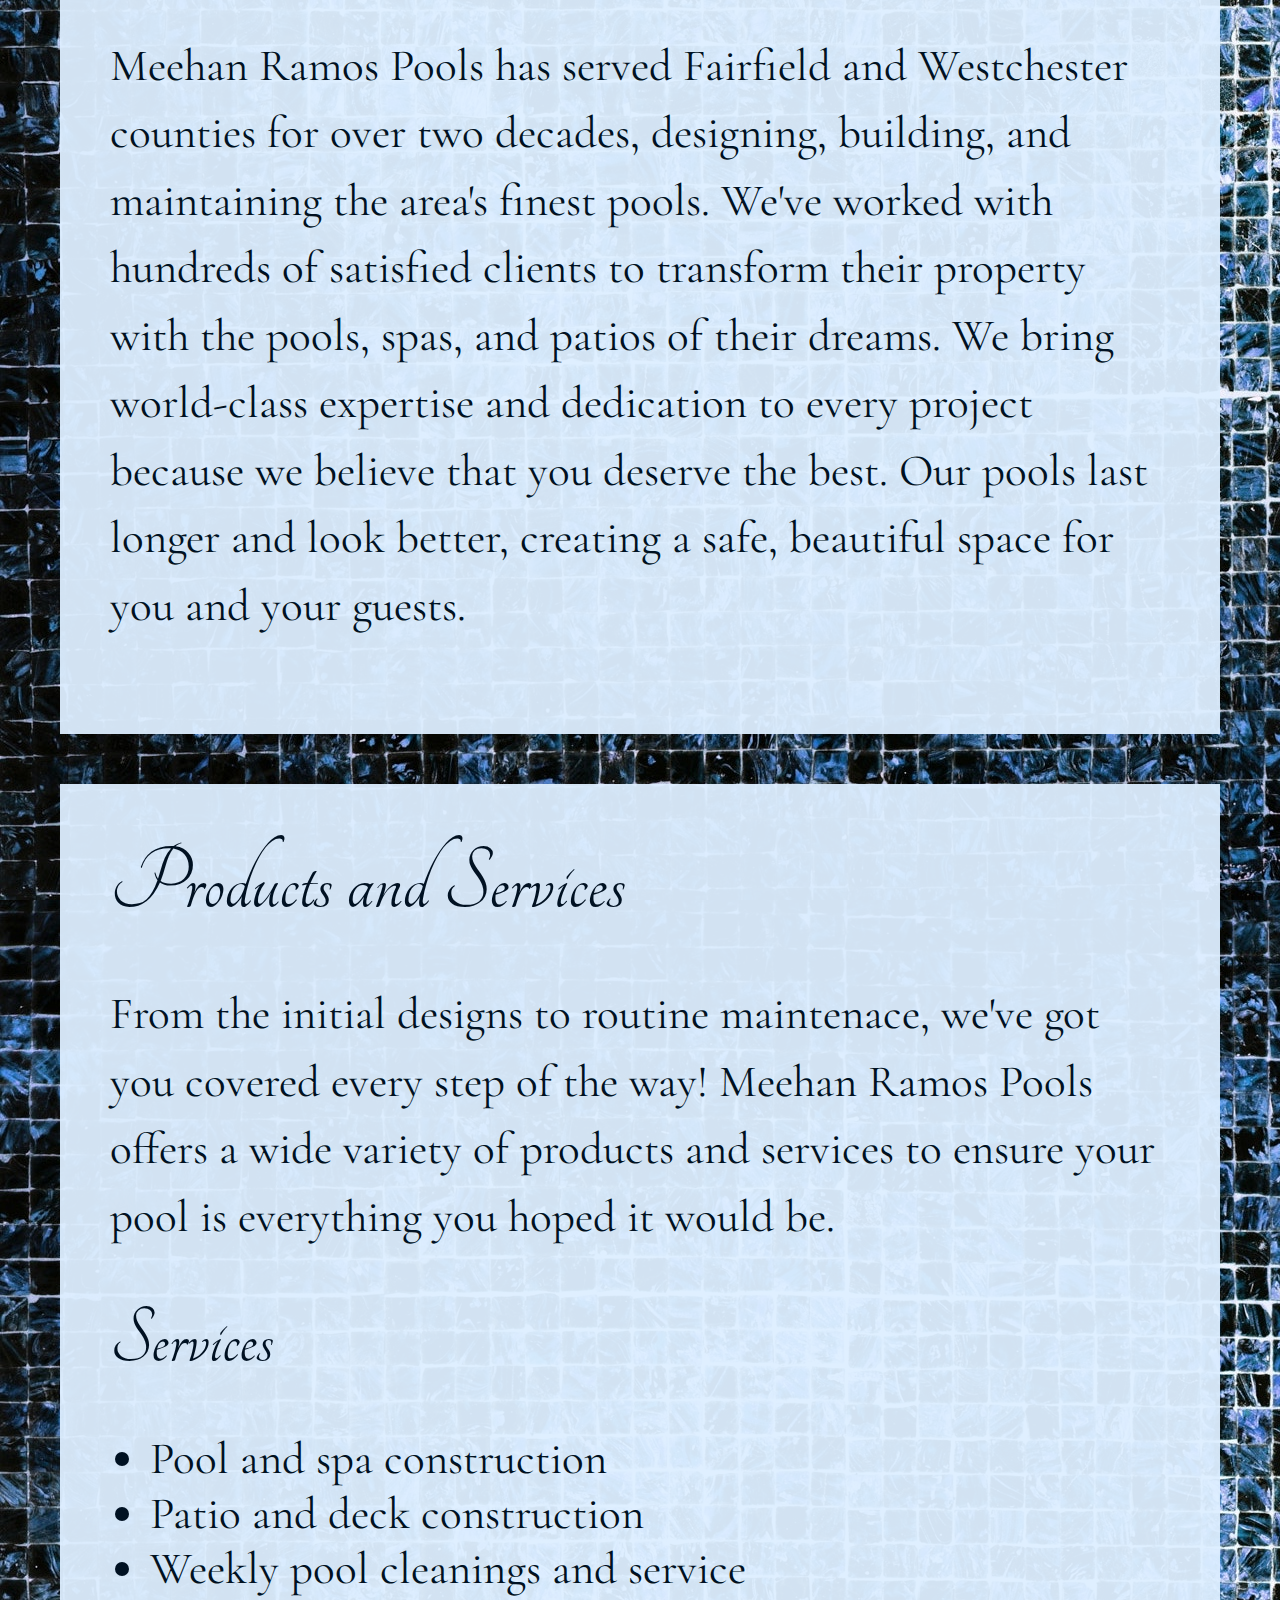
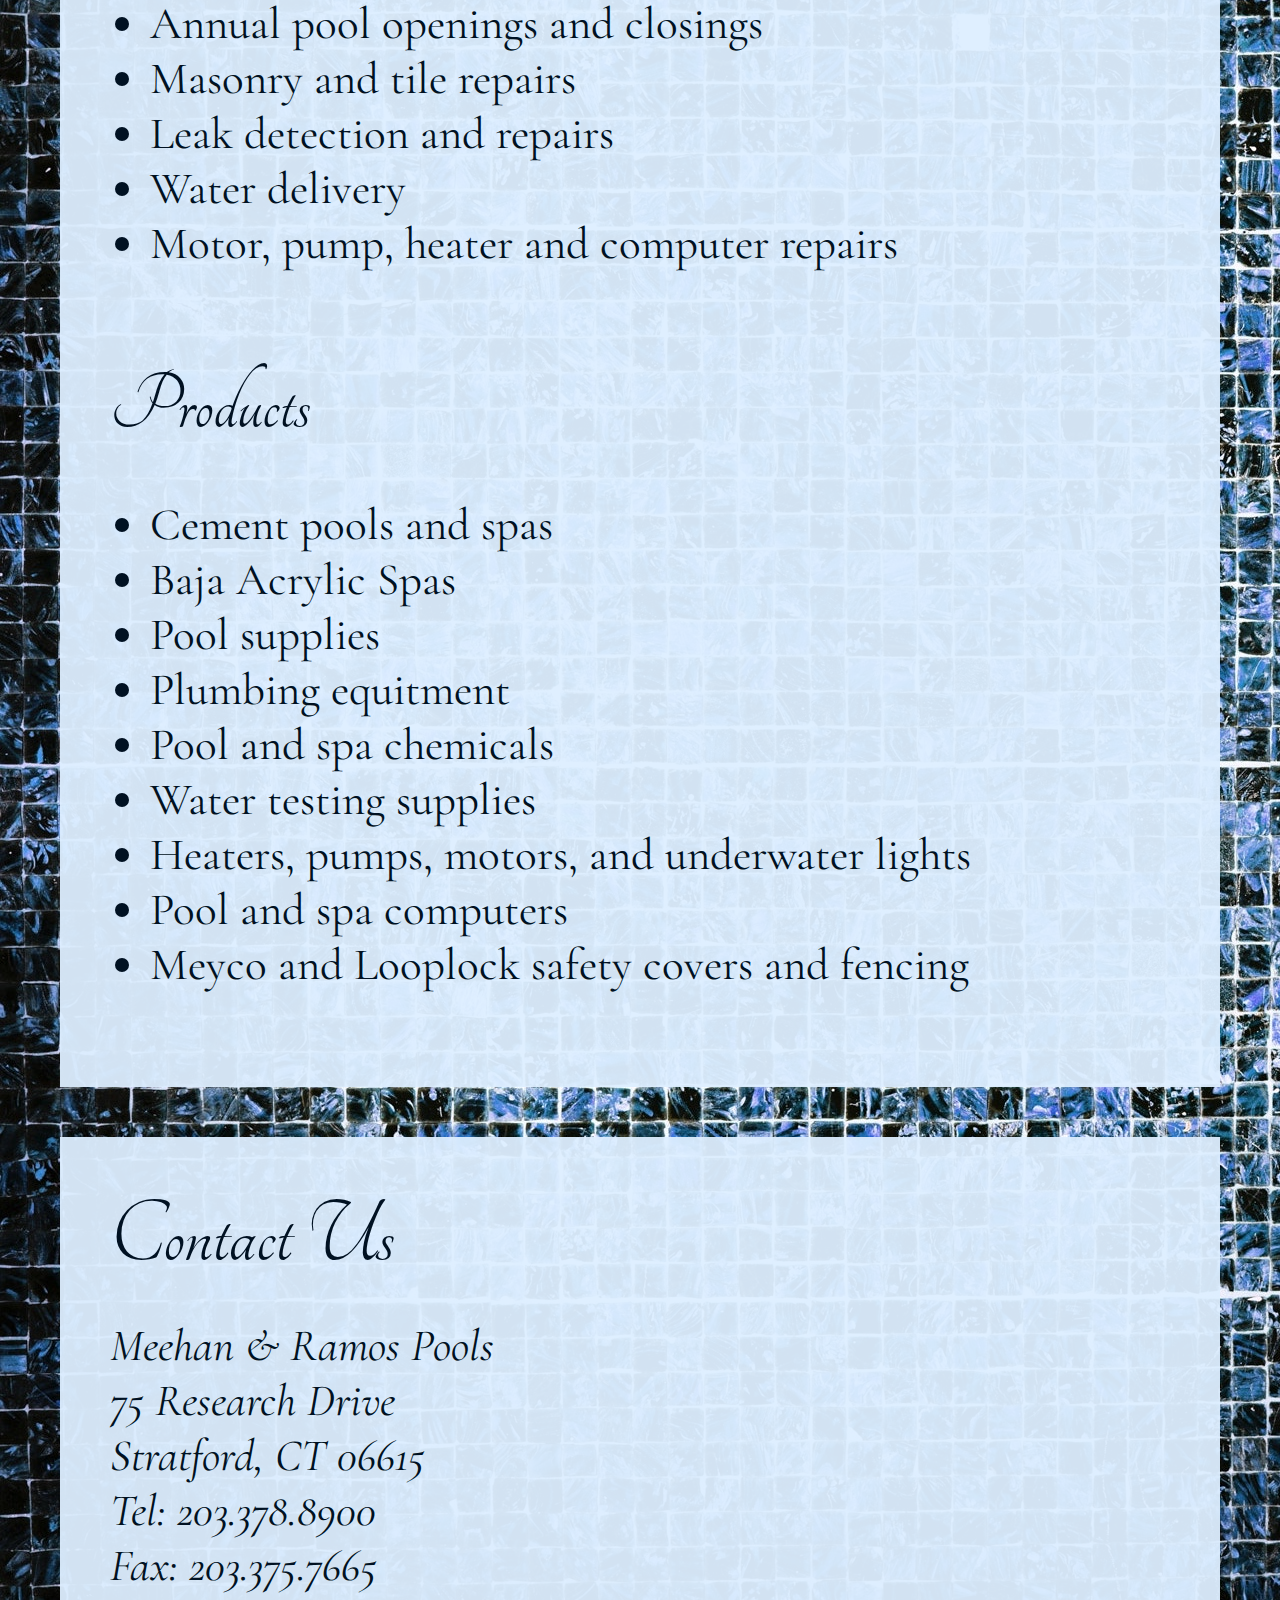
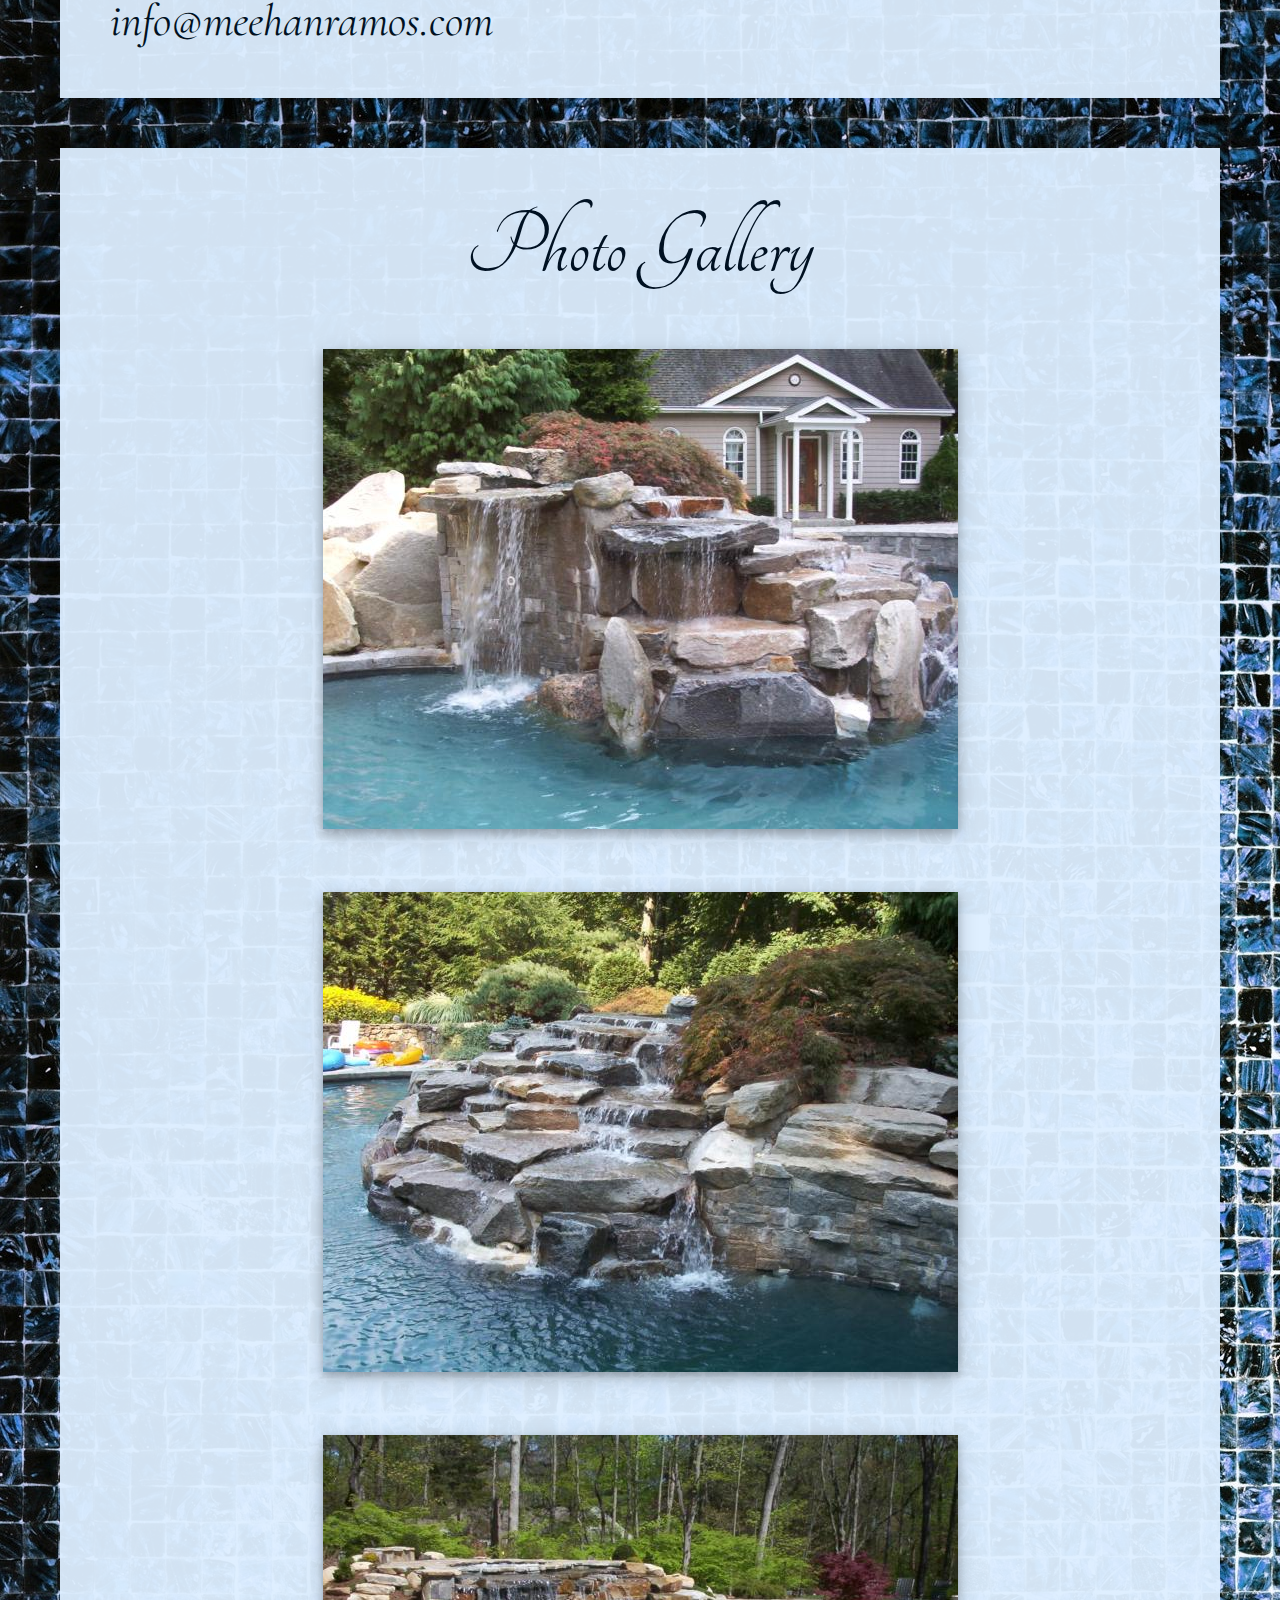
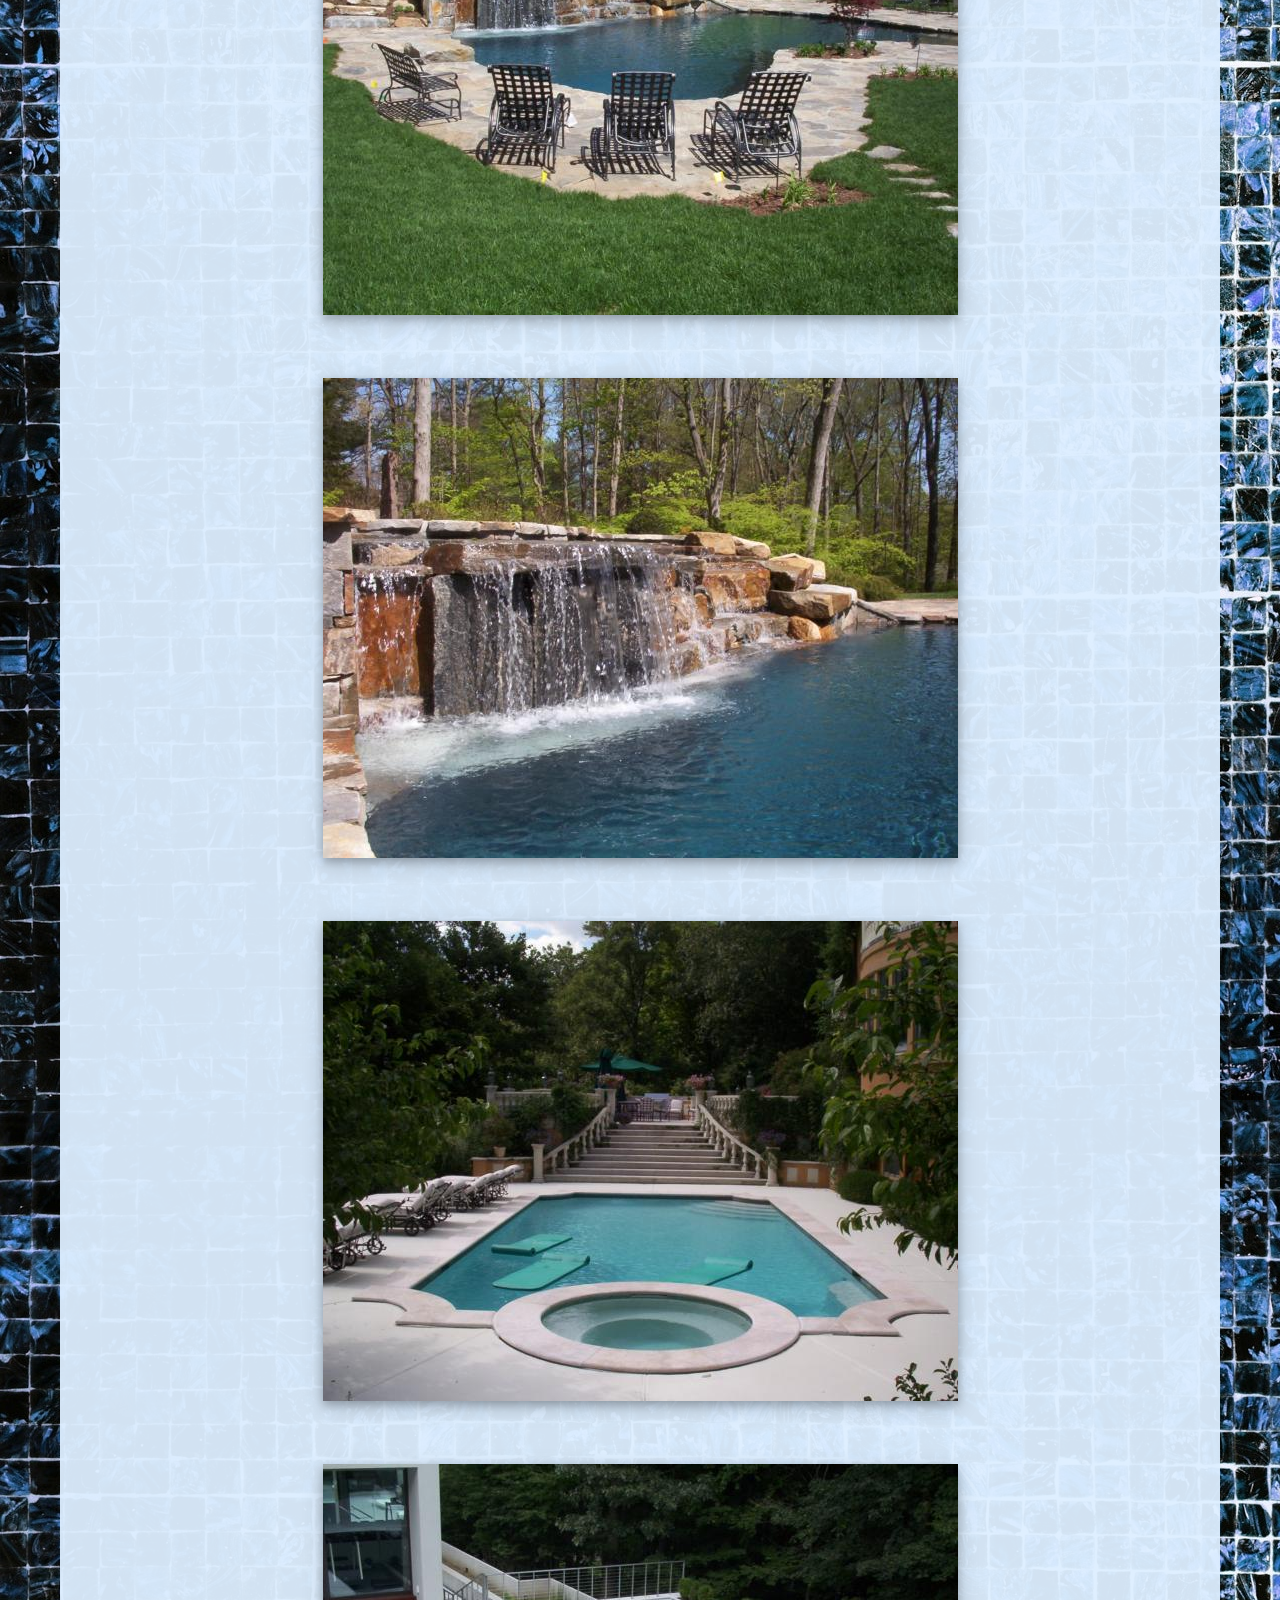
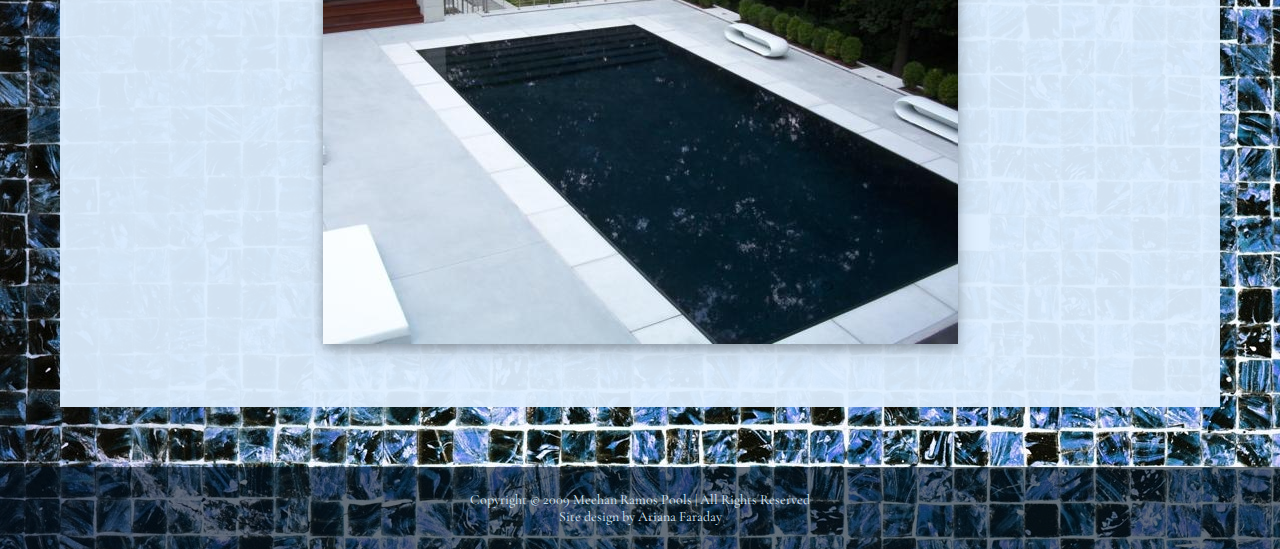
==== commit c87199ec: "landing photo adjsutments" ====
--- a/index.html
+++ b/index.html
@@ -21,7 +21,9 @@
             </ul>
         </nav>
         </div>
-        <div class="landing"><img src="./images/landing1.jpg"></div>
+        <div class="landing">
+            <img src="./images/landing1.jpg" class="photo">
+        </div>
         <main>
             <section class="about">
                 <h2>About Us</h2>
--- a/main.css
+++ b/main.css
@@ -7,15 +7,18 @@
     font-size: 45px;
     margin: 0;
     background-image: url('./images/background.jpg');
-    padding-top: 395px;
+    padding-top: 505px;
 }
 
 main {
     padding: 60px;
 }
 
-.landing > img {
-    width: 100%;
+.landing > img.photo {
+    width: 90%;
+    display: block;
+    margin-left: auto;
+    margin-right: auto;
 }
 
 .sticky {
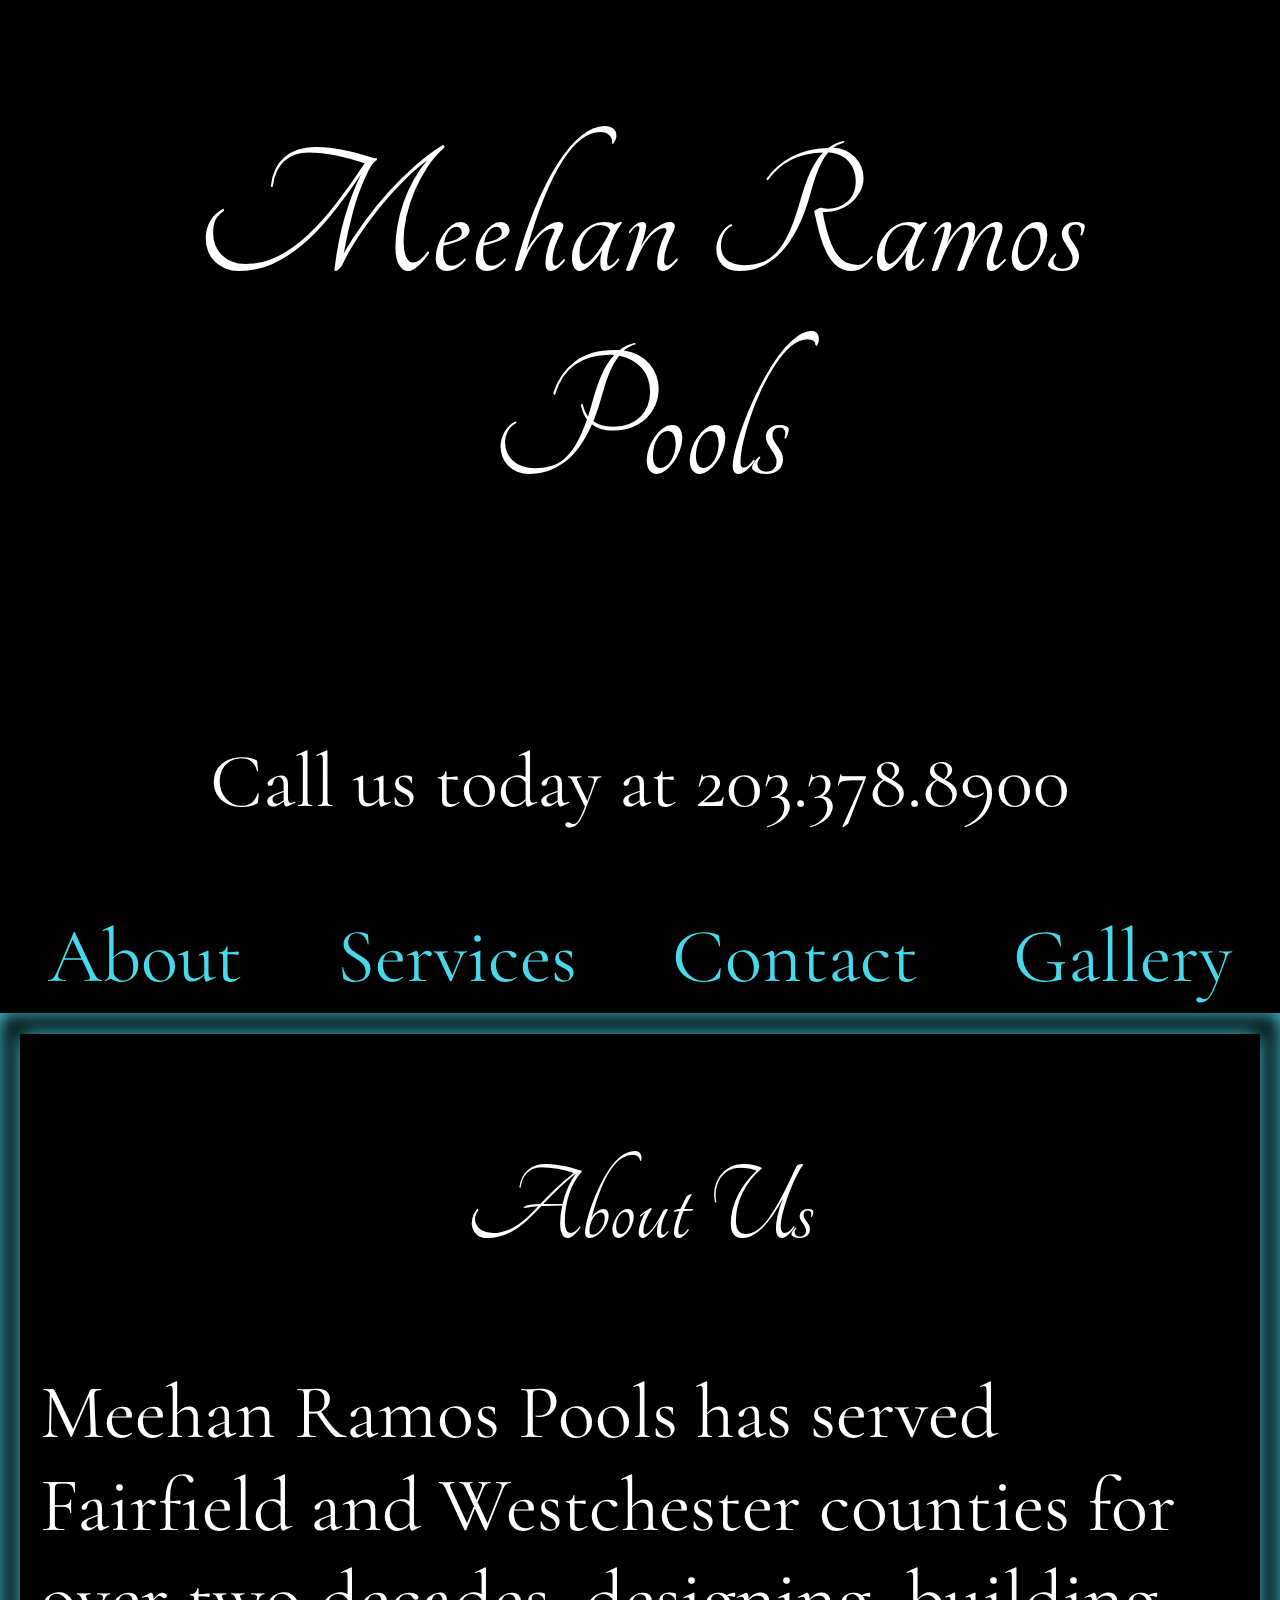
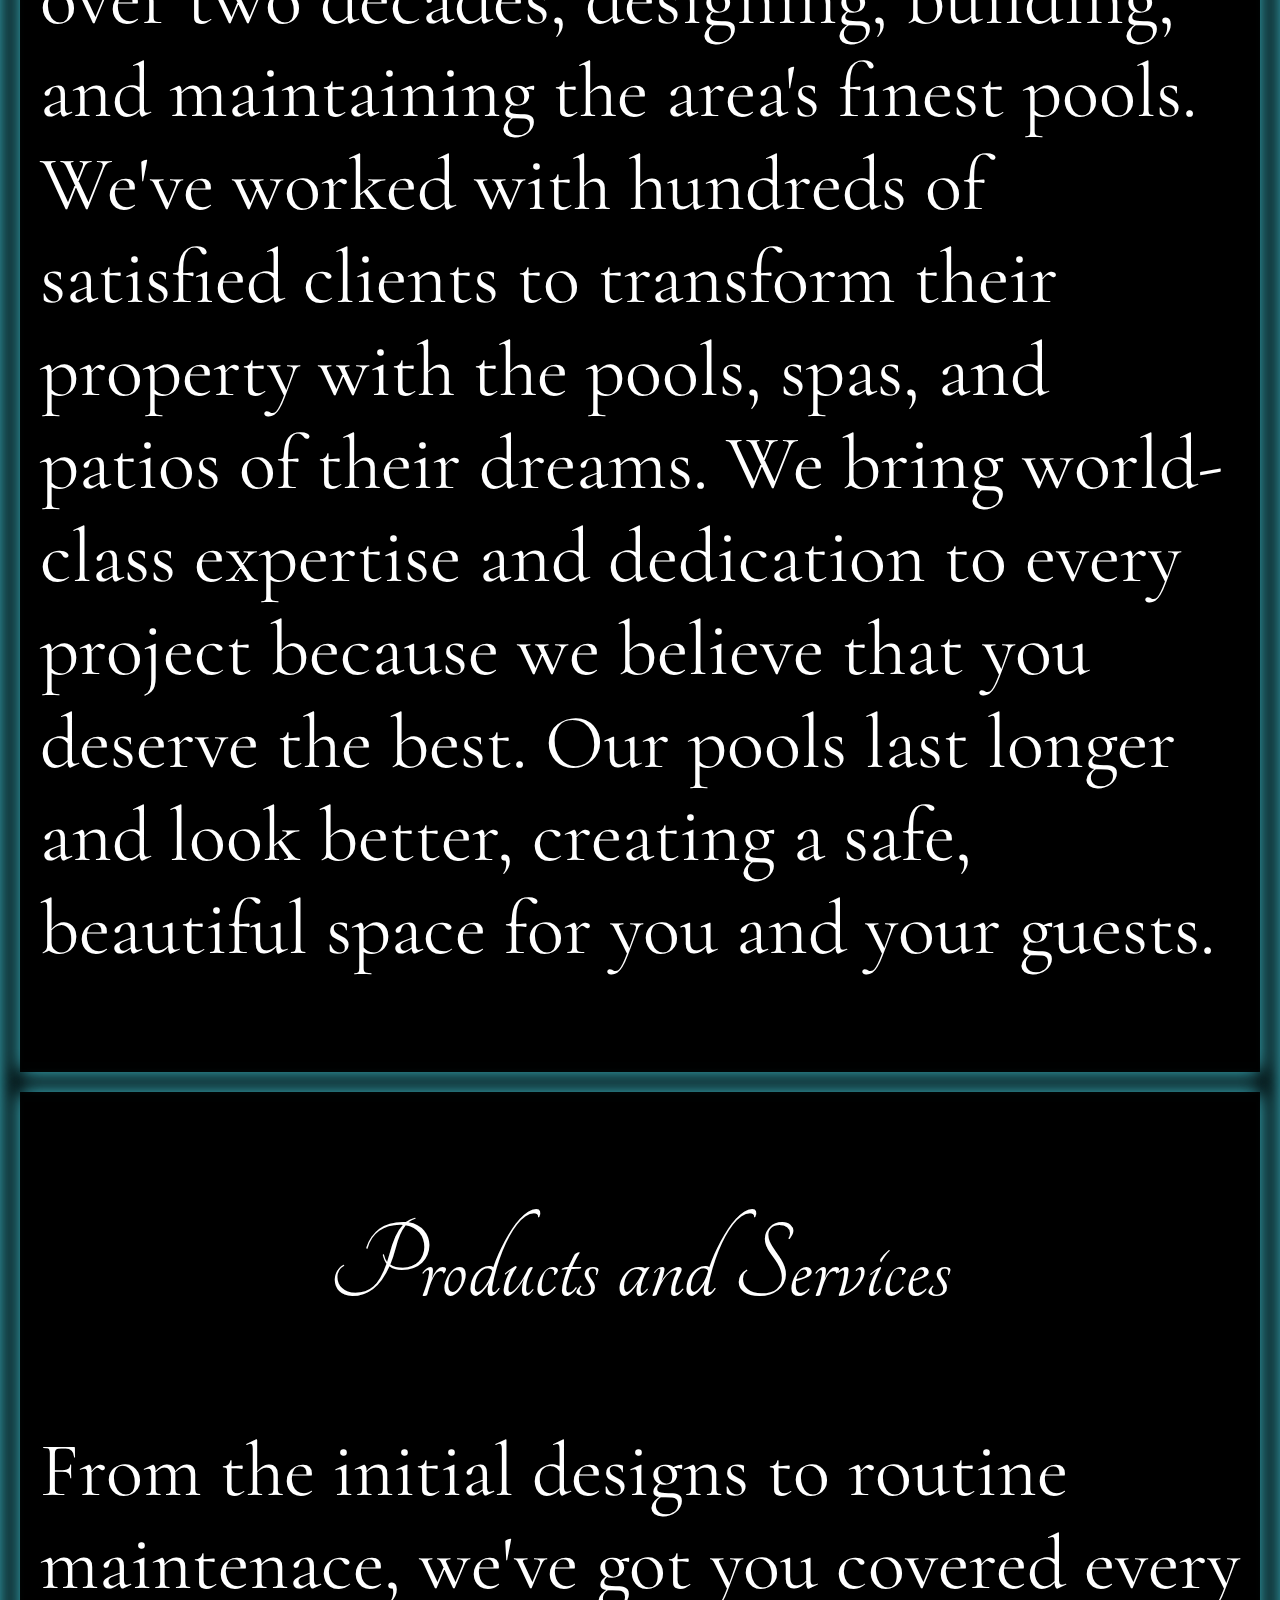
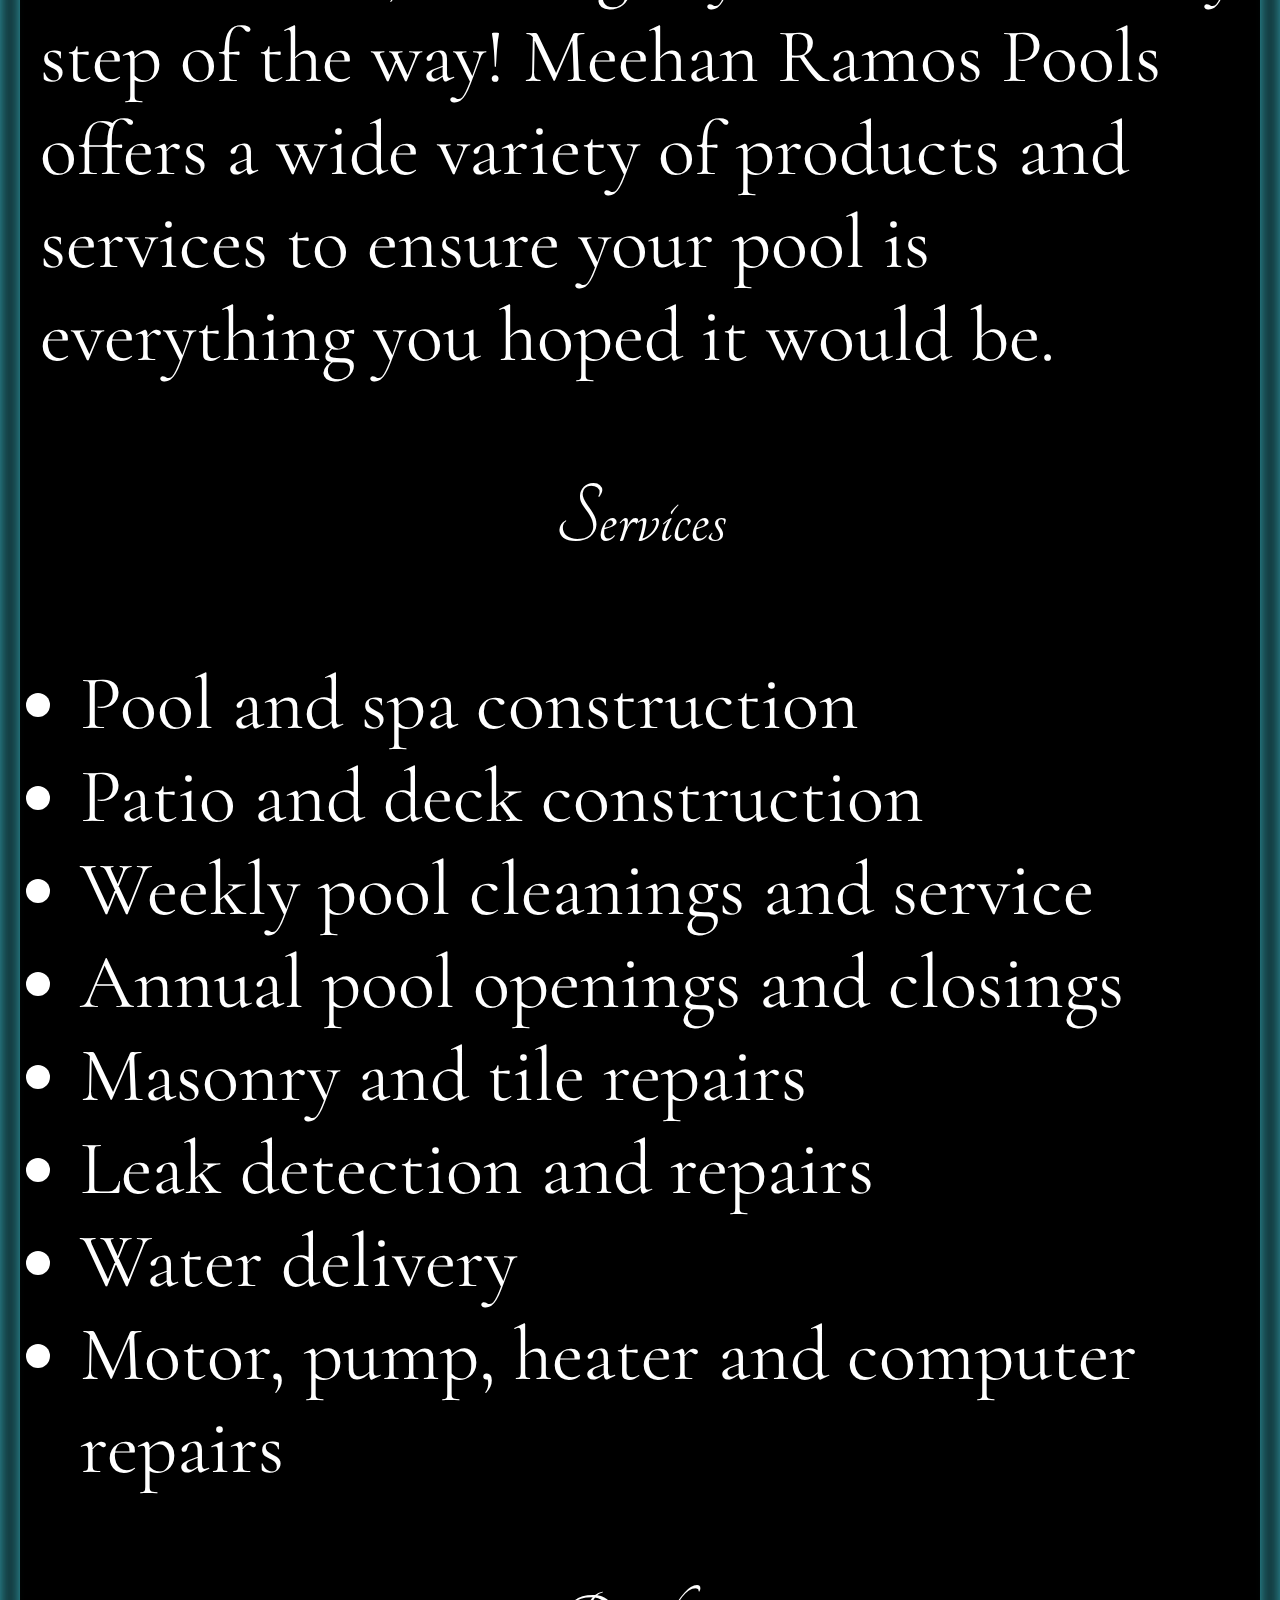
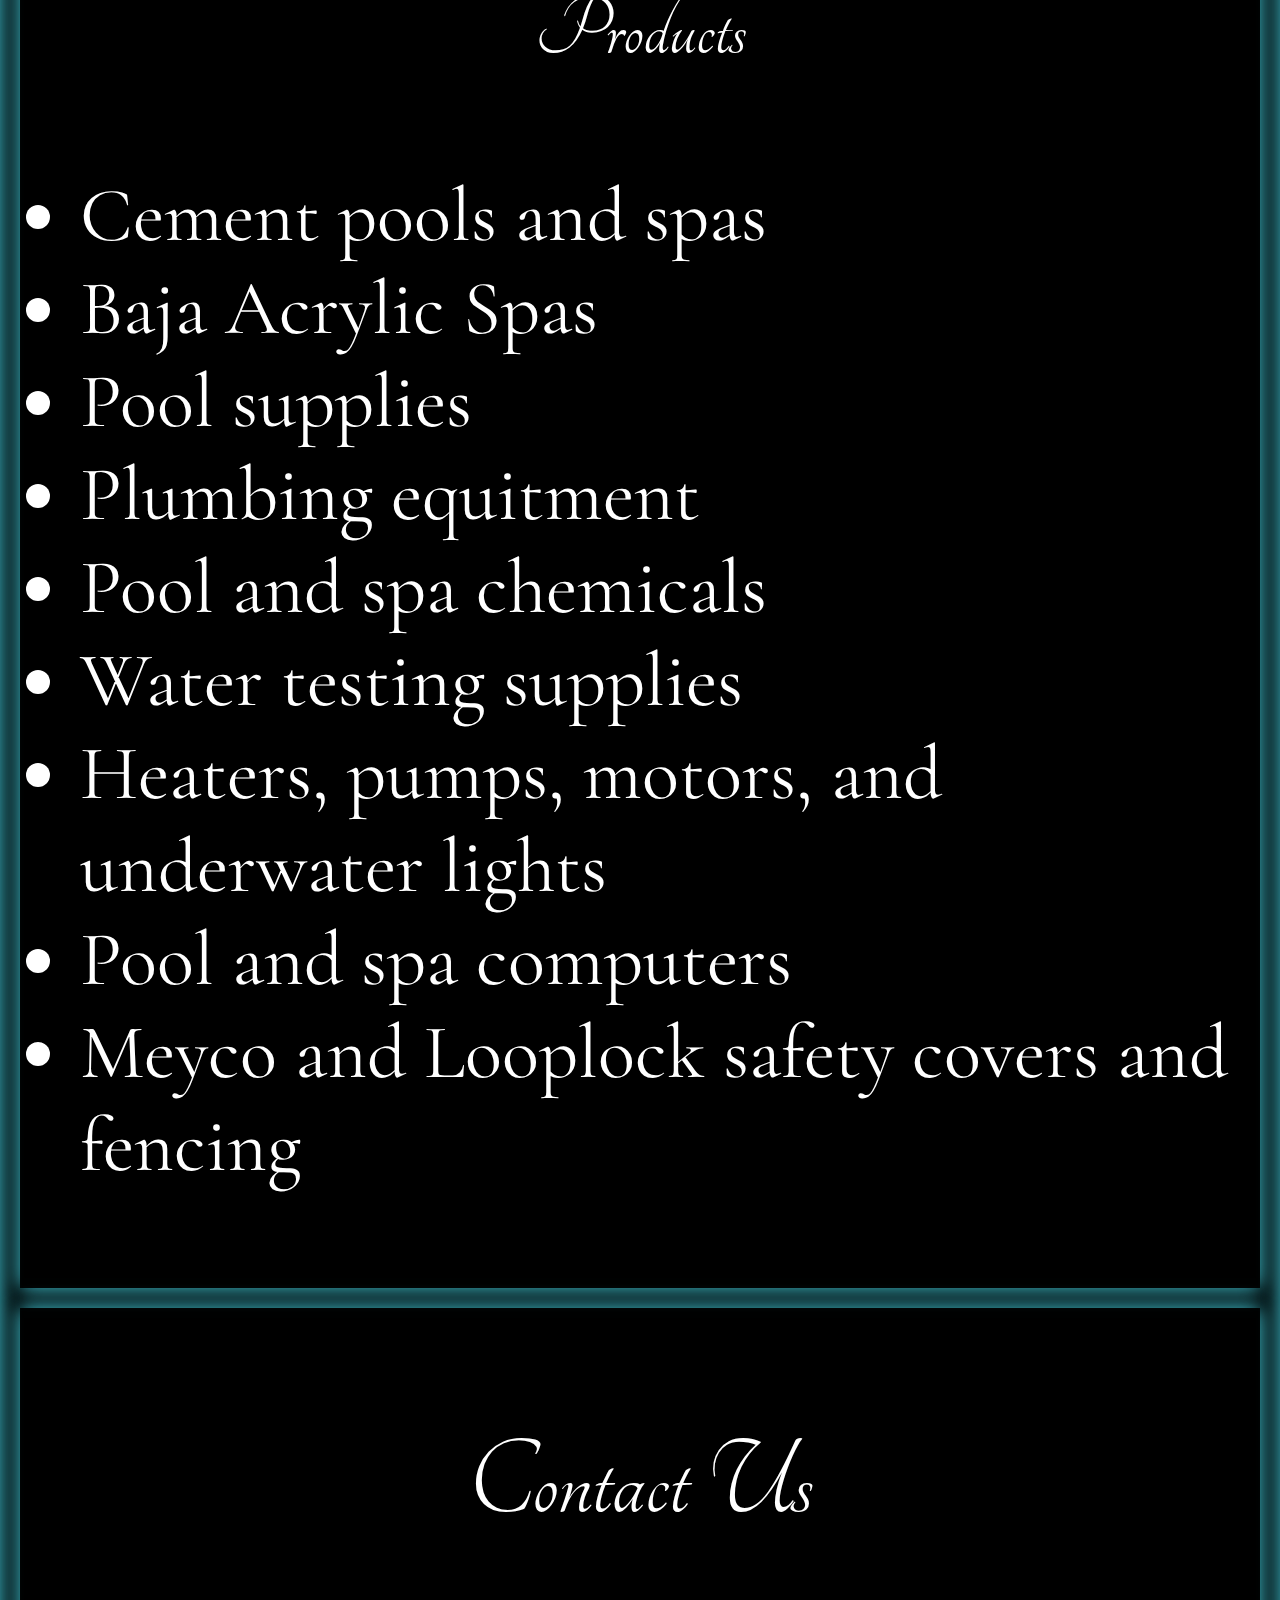
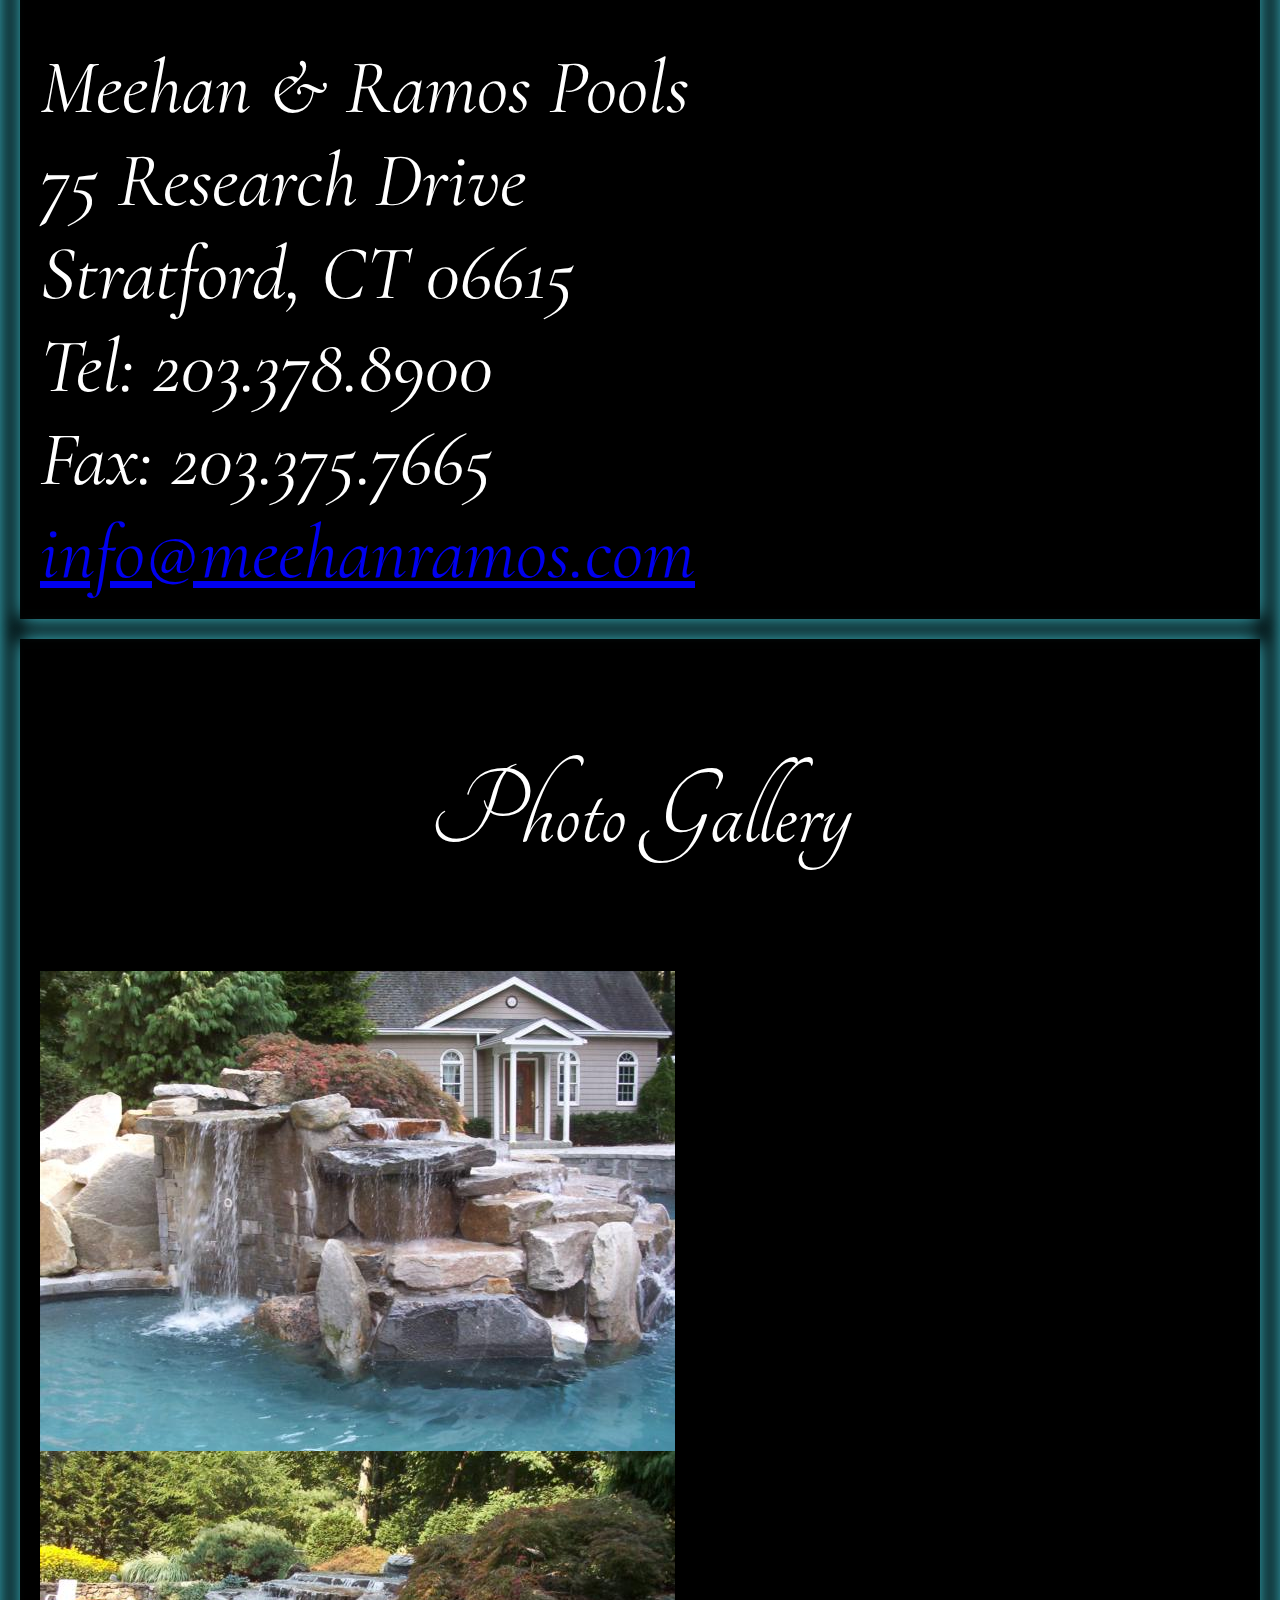
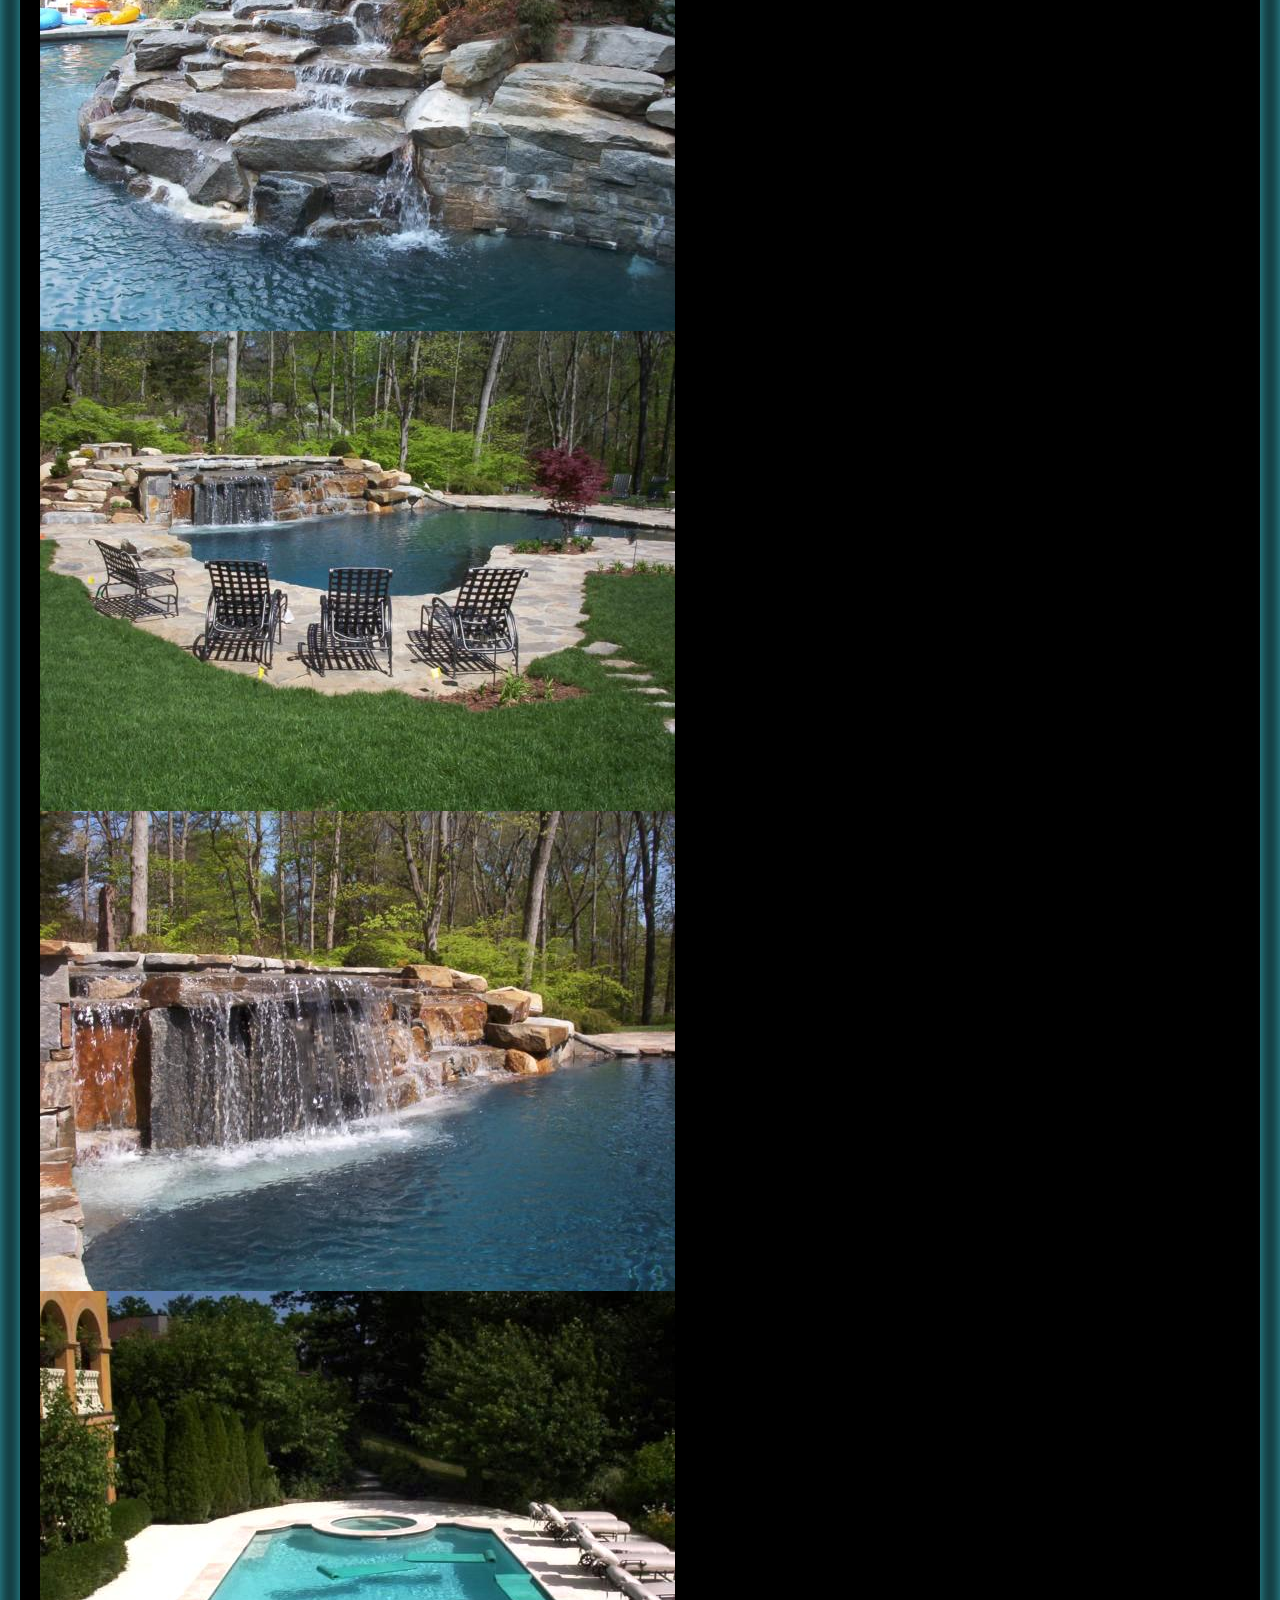
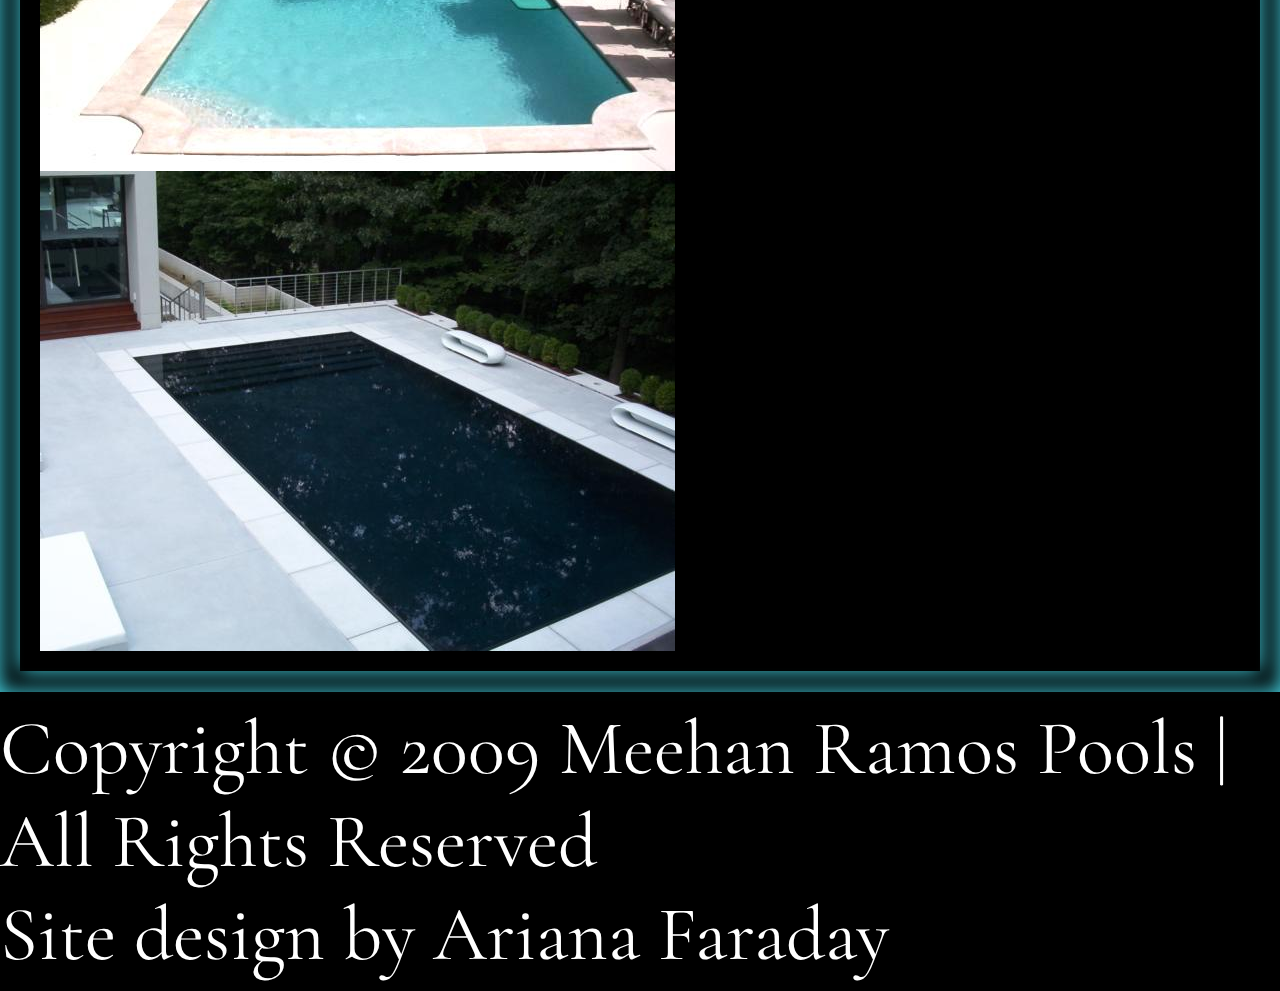
==== commit e6bc91bf: "new styling" ====
--- a/index.html
+++ b/index.html
@@ -2,14 +2,15 @@
 <html lang="en">
     <head>
         <title></title>
-        <link rel="stylesheet" type="text/css" href="main.css">
+        <meta name="viewport" content="width=device-width, initial-scale=1">
+        <link rel="stylesheet" type="text/css" href="main2.css">
         <link rel="stylesheet" type="text/css" href="grid.css">
         <link href="https://fonts.googleapis.com/css?family=Tangerine|Cormorant+Garamond" rel="stylesheet">
     </head>
     <body>
-        <div class="sticky">
         <header>
-            <h1>Meehan Ramos Pools</h1>
+            <div class="landing-photo"></div>
+            <h1>Meehan Ramos<br>Pools</h1>
             <p class="cta">Call us today at 203.378.8900</p>
         </header>
         <nav>
@@ -20,12 +21,8 @@
                 <li class="nav-item gallery"><a href="#gallery">Gallery</a></li>
             </ul>
         </nav>
-        </div>
-        <div class="landing">
-            <img src="./images/landing1.jpg" class="photo">
-        </div>
         <main>
-            <section class="about">
+            <section class="about" id="about">
                 <h2>About Us</h2>
                 <p>Meehan Ramos Pools has served Fairfield and Westchester counties for over two decades, designing, building, and maintaining the area's finest pools. We've worked with hundreds of satisfied clients to transform their property with the pools, spas, and patios of their dreams. We bring world-class expertise and dedication to every project because we believe that you deserve the best. Our pools last longer and look better, creating a safe, beautiful space for you and your guests.</p>
             </section>
--- a/main2.css
+++ b/main2.css
@@ -0,0 +1,74 @@
+* {
+    box-sizing: border-box;
+}
+
+body {
+    font-family: 'Cormorant Garamond', serif;
+    margin: 0;
+    font-size: 6vw;
+    background-color: black;
+    color: white;
+}
+
+h1, h2, h3 {
+    font-family: 'Tangerine', cursive;
+    text-rendering: optimizeLegibility;
+    font-weight: 400;
+    text-align: center;
+}
+
+header {
+    height: 100vh;
+    text-align: center;
+    display: flex;
+    flex-direction: column;
+    align-items: center;
+    justify-content: center;
+}
+
+.landing-photo {
+    width: 90%;
+    height: 40%;
+    background-image: url(./images/landing1.jpg);
+    background-size: contain;
+    background-repeat: no-repeat;
+    background-position: center;
+    box-shadow: inset 0 0 20px #000000;
+}
+
+h1 {
+    font-size: 15vw;
+}
+
+img {
+    display: block;
+    max-width: 100%;
+}
+
+.nav-list, .footer-list {
+    list-style: none;
+    margin: 0;
+    padding: 10px 0;
+}
+
+.nav-list {
+    display: flex;
+    justify-content: space-around;
+}
+
+.nav-item > a {
+    text-decoration: none;
+    color: rgb(71, 217, 233);
+}
+
+main {
+    box-shadow: inset 0 0 20px #47d9e9;
+    padding-top: 1px;
+    padding-bottom: 1px;
+}
+
+section {
+    margin: 20px;
+    padding: 20px;
+    box-shadow: 0 0 20px #47d9e9;
+}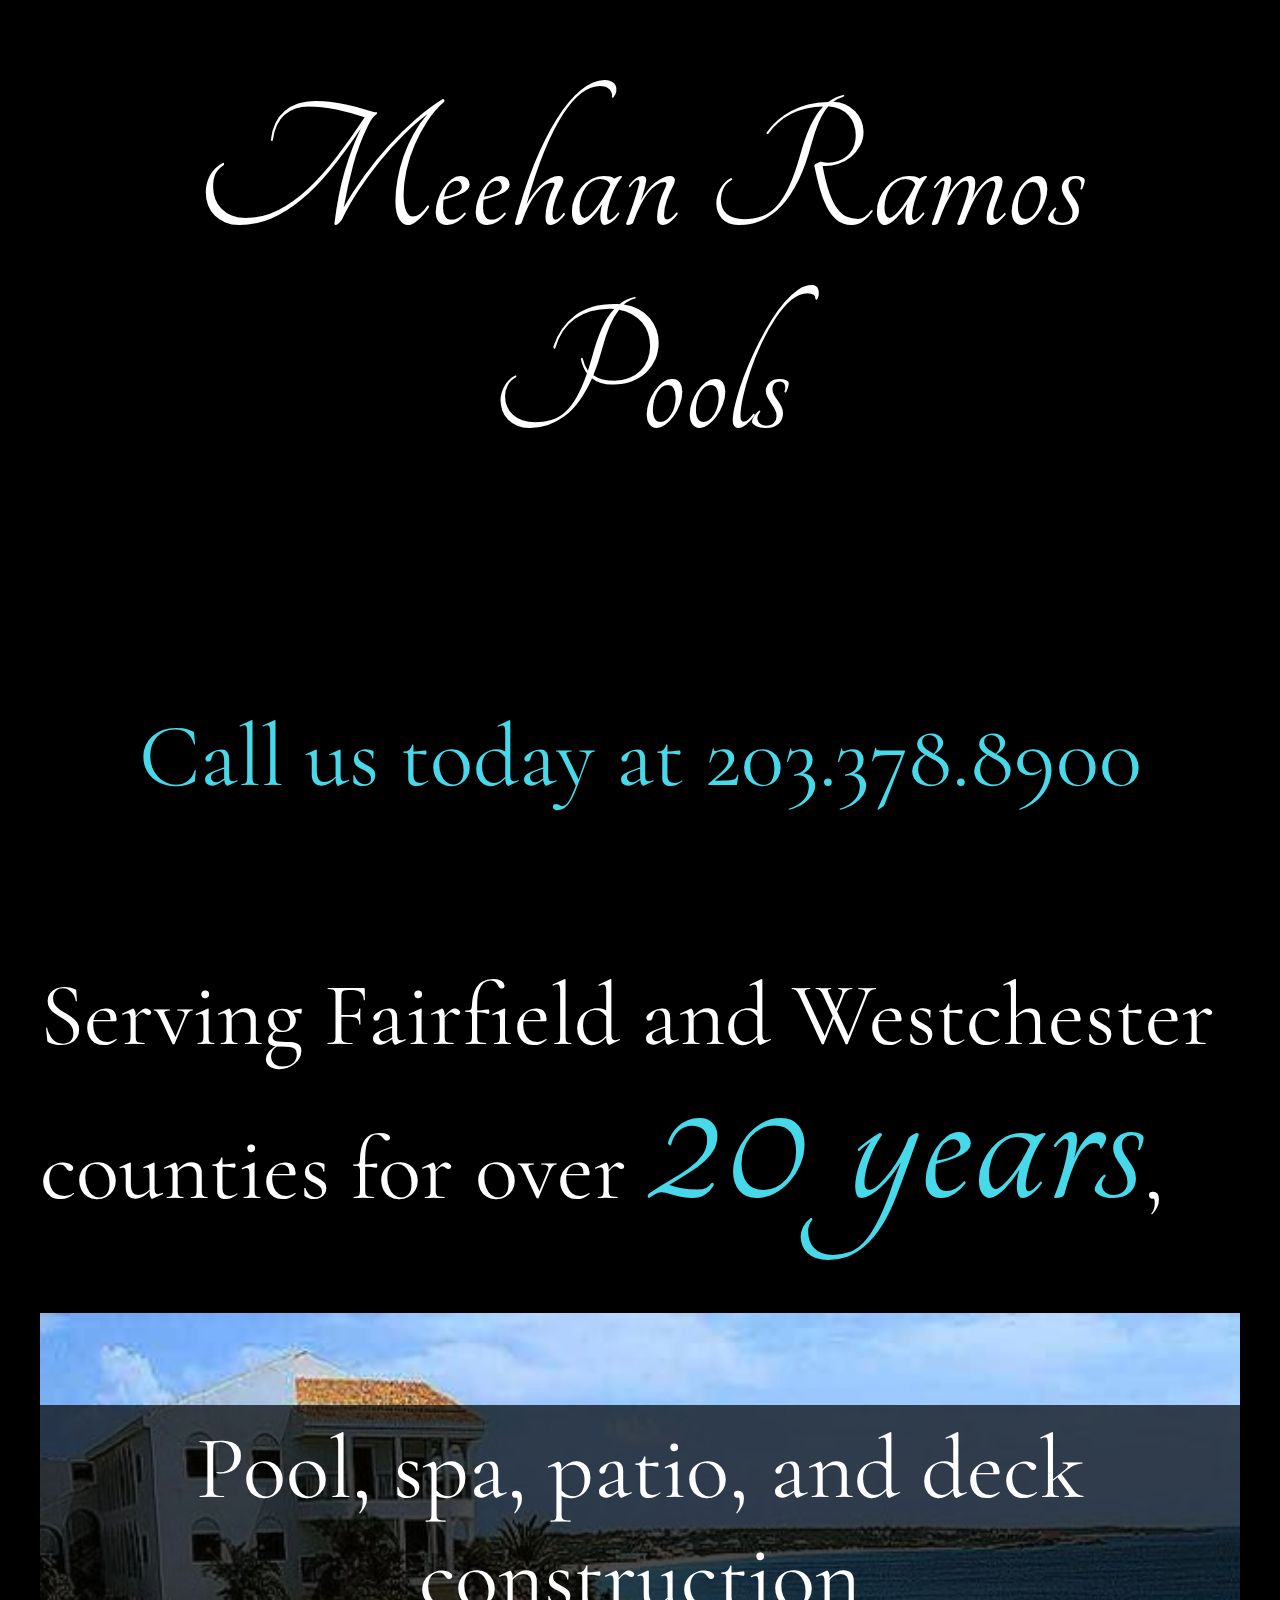
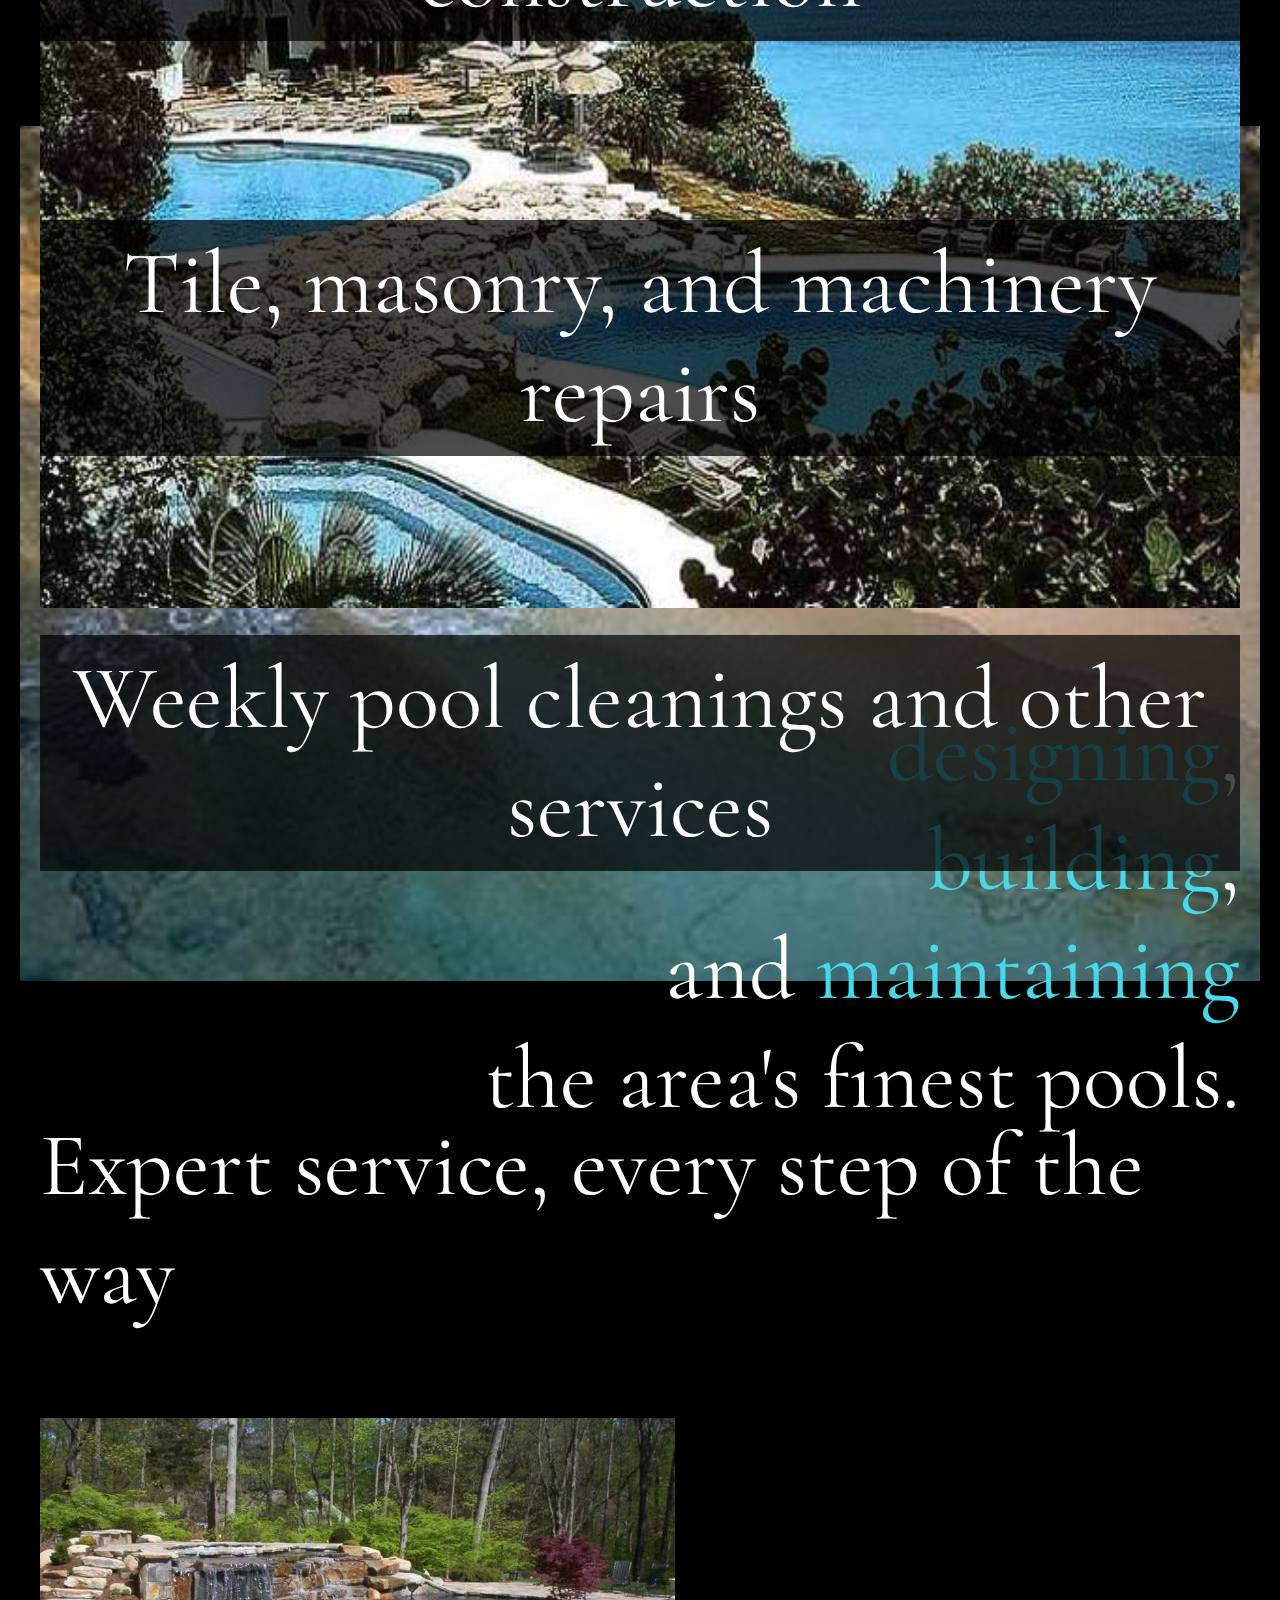
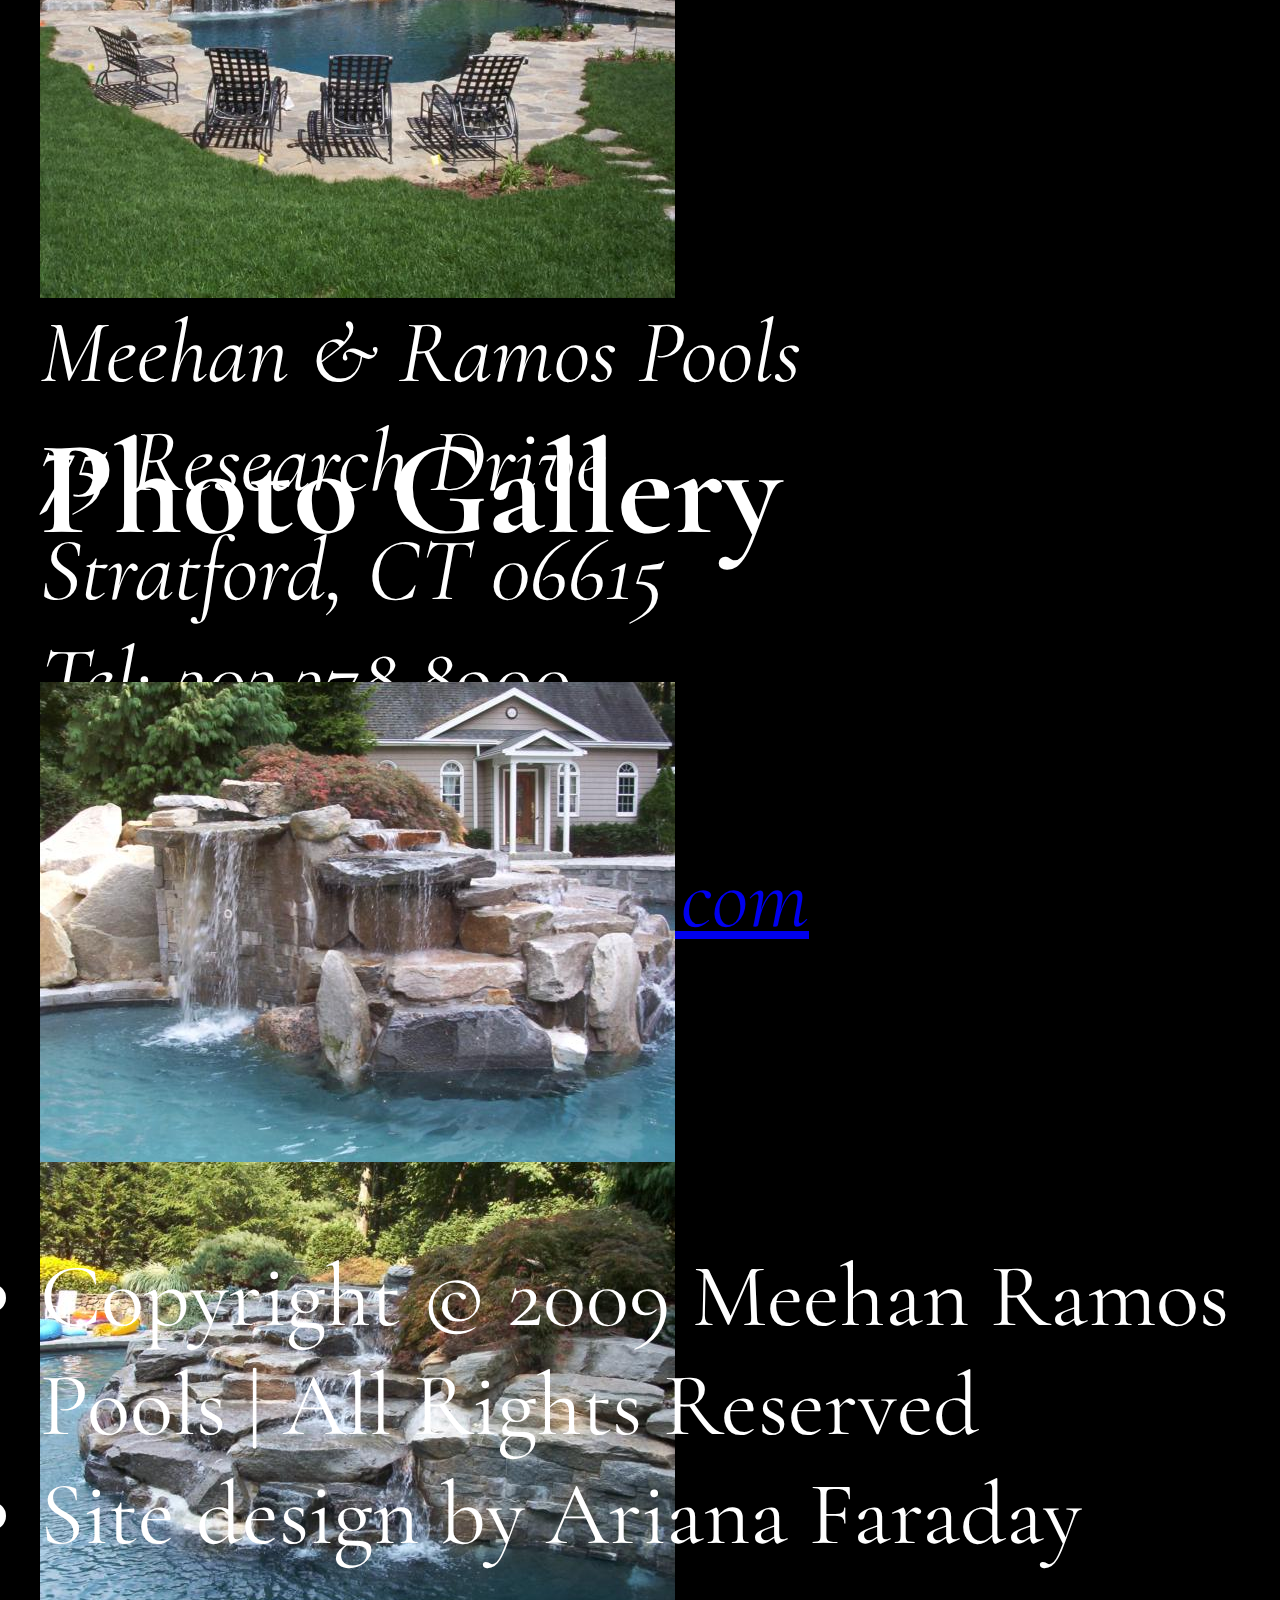
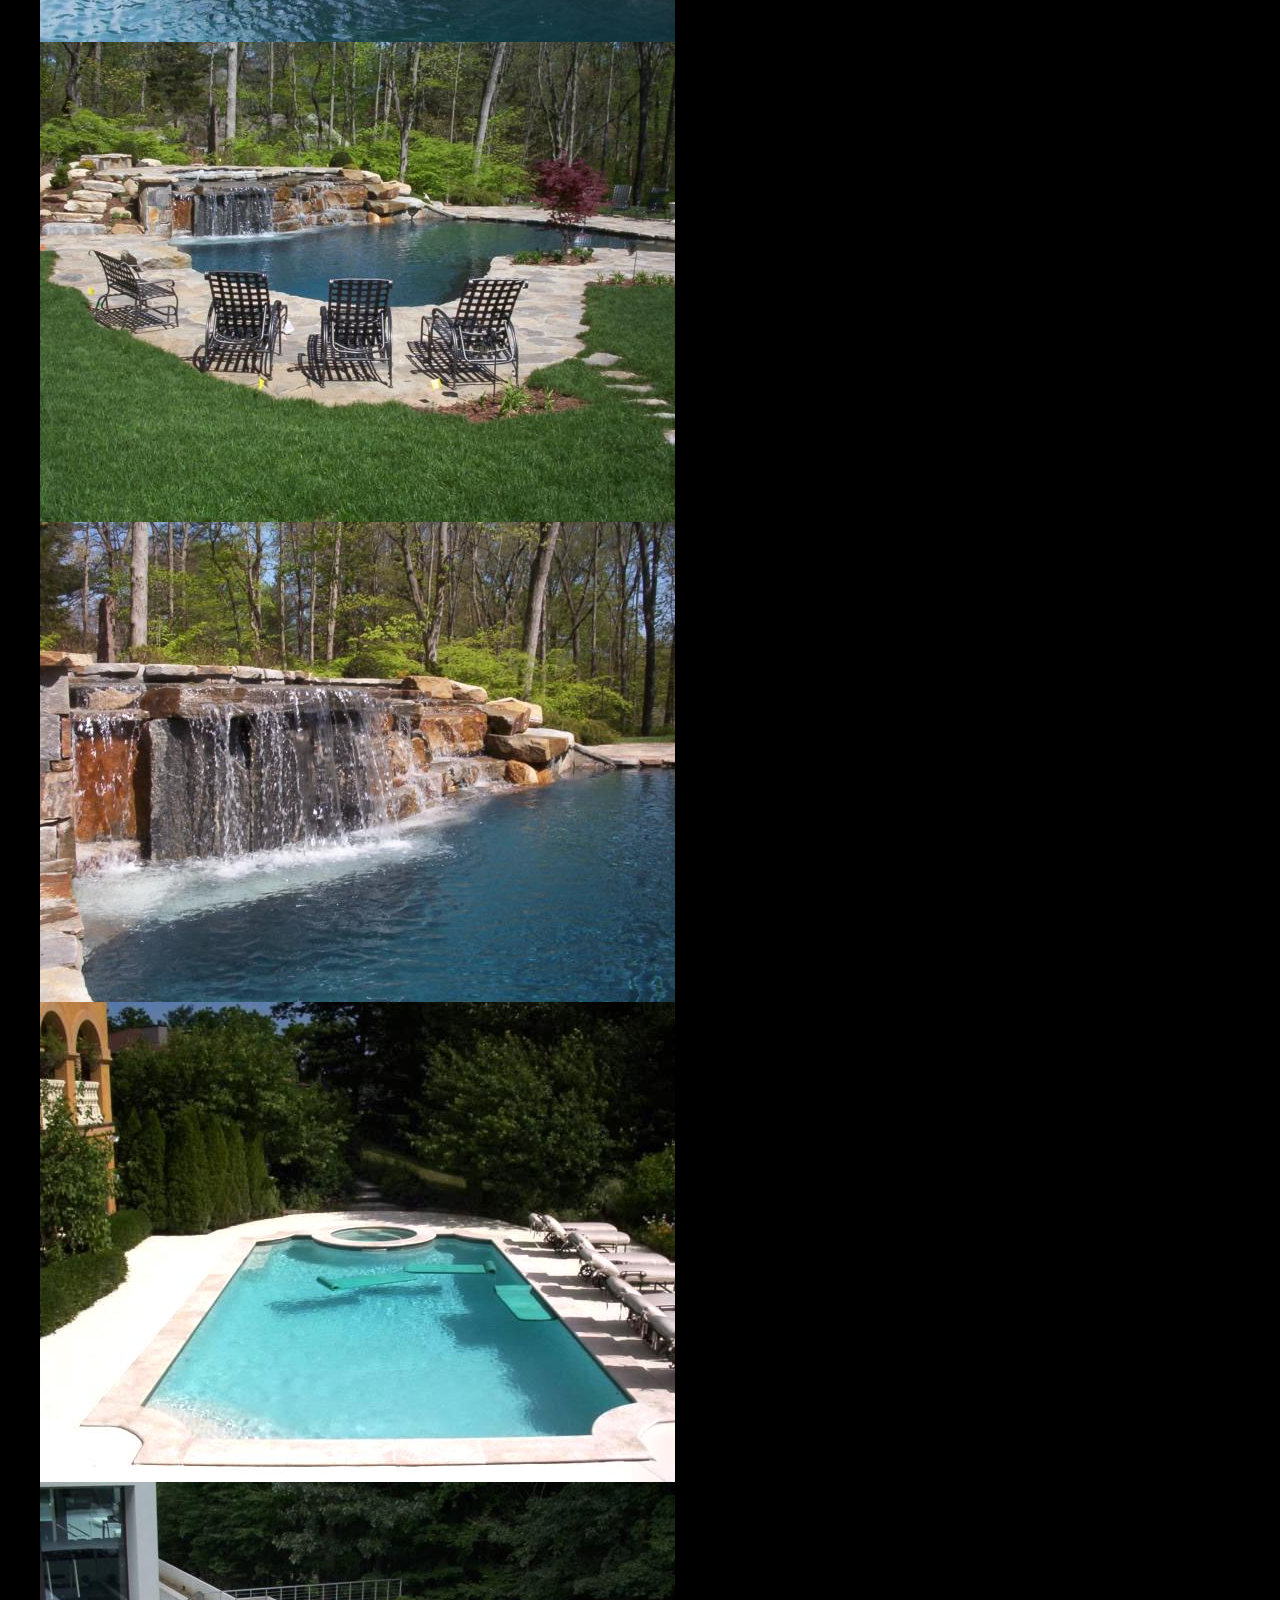
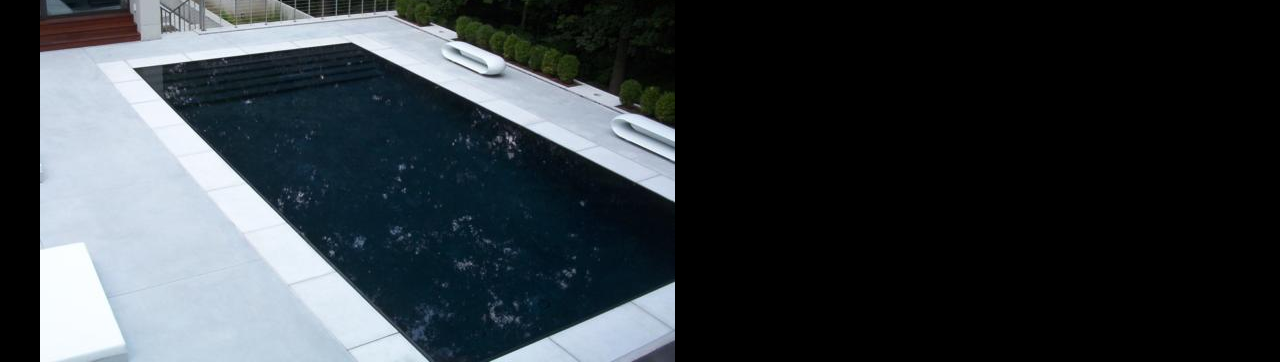
==== commit 22993588: "about and services for mobile" ====
--- a/index.html
+++ b/index.html
@@ -3,62 +3,41 @@
     <head>
         <title></title>
         <meta name="viewport" content="width=device-width, initial-scale=1">
-        <link rel="stylesheet" type="text/css" href="main2.css">
+        <link rel="stylesheet" type="text/css" href="main3.css">
         <link rel="stylesheet" type="text/css" href="grid.css">
         <link href="https://fonts.googleapis.com/css?family=Tangerine|Cormorant+Garamond" rel="stylesheet">
+        <link rel="stylesheet" href="https://use.fontawesome.com/releases/v5.6.1/css/all.css" integrity="sha384-gfdkjb5BdAXd+lj+gudLWI+BXq4IuLW5IT+brZEZsLFm++aCMlF1V92rMkPaX4PP" crossorigin="anonymous">
     </head>
     <body>
+        <nav>
+            <i class="fa fa-bars" aria-hidden="true"></i>
+        </nav>
         <header>
             <div class="landing-photo"></div>
-            <h1>Meehan Ramos<br>Pools</h1>
-            <p class="cta">Call us today at 203.378.8900</p>
+            <h1 class="tangerine">Meehan Ramos<br>Pools</h1>
+            <p class="cta blue-text">Call us today at 203.378.8900</p>
         </header>
-        <nav>
-            <ul class="nav-list">
-                <li class="nav-item about"><a href="#about">About</a></li>
-                <li class="nav-item services"><a href="#products-services">Services</a></li>
-                <li class="nav-item contact"><a href="#contact">Contact</a></li>
-                <li class="nav-item gallery"><a href="#gallery">Gallery</a></li>
-            </ul>
-        </nav>
         <main>
             <section class="about" id="about">
-                <h2>About Us</h2>
-                <p>Meehan Ramos Pools has served Fairfield and Westchester counties for over two decades, designing, building, and maintaining the area's finest pools. We've worked with hundreds of satisfied clients to transform their property with the pools, spas, and patios of their dreams. We bring world-class expertise and dedication to every project because we believe that you deserve the best. Our pools last longer and look better, creating a safe, beautiful space for you and your guests.</p>
+                <p class="about-top">Serving Fairfield and Westchester counties for over <span class="blue-text tangerine years">20 years</span>,</p>
+                <img class="about" src="./images/landing2.jpg">
+                <p class="about-bottom"><span class="blue-text">designing</span>,<br>
+                    <span class="blue-text">building</span>,<br>
+                    and <span class="blue-text">maintaining</span><br>
+                    the area's finest pools.</p>
             </section>
-            <section class="products-services" id="products-services">
-                <h2>Products and Services</h2>
-                <p>From the initial designs to routine maintenace, we've got you covered every step of the way! Meehan Ramos Pools offers a wide variety of products and services to ensure your pool is everything you hoped it would be.</p>
-                <div class="services">
-                    <h3>Services</h3>
-                    <ul>
-                        <li class="services-item">Pool and spa construction</li>
-                        <li class="services-item">Patio and deck construction</li>
-                        <li class="services-item">Weekly pool cleanings and service</li>
-                        <li class="services-item">Annual pool openings and closings</li>
-                        <li class="services-item">Masonry and tile repairs</li>
-                        <li class="services-item">Leak detection and repairs</li>
-                        <li class="services-item">Water delivery</li>
-                        <li class="services-item">Motor, pump, heater and computer repairs</li>
-                    </ul>
-                </div>
-                <div class="products">
-                    <h3>Products</h3>
-                    <ul>
-                        <li class="products-item">Cement pools and spas</li>
-                        <li class="products-item">Baja Acrylic Spas</li>
-                        <li class="products-item">Pool supplies</li>
-                        <li class="products-item">Plumbing equitment</li>
-                        <li class="products-item">Pool and spa chemicals</li>
-                        <li class="products-item">Water testing supplies</li>
-                        <li class="products-item">Heaters, pumps, motors, and underwater lights</li>
-                        <li class="products-item">Pool and spa computers</li>
-                        <li class="products-item">Meyco and Looplock safety covers and fencing</li>
-                    </ul>
+            <section class="services" id="services">
+                <div>
+                    <p class="services-item">Pool, spa, patio, and deck construction</p>
+                    <p class="services-item">Tile, masonry, and machinery repairs</p>
+                    <p class="services-item">Weekly pool cleanings and other services</p>
                 </div>
             </section>
             <section class="contact" id="contact">
-                <h2>Contact Us</h2>
+                <div class="contact-top">
+                    <p>Expert service, every step of the way</p>
+                    <img src="./images/pool3.jpg">
+                </div>
                 <address>
                     Meehan & Ramos Pools<br>
                     75 Research Drive<br>
--- a/main3.css
+++ b/main3.css
@@ -0,0 +1,117 @@
+* {
+    box-sizing: border-box;
+}
+
+body {
+    font-family: 'Cormorant Garamond', serif;
+    margin: 0;
+    font-size: 7vw;
+    background-color: black;
+    color: white;
+}
+
+.blue-text, .fa-bars {
+    color: #47d9e9;
+}
+
+.tangerine {
+    font-family: 'Tangerine', cursive;
+    text-rendering: optimizeLegibility;
+    font-weight: 400;
+}
+
+main {
+    /*box-shadow: inset 0 0 20px #47d9e9;*/
+    padding-top: 1px;
+    padding-bottom: 1px;
+}
+
+section {
+    margin: 20px;
+    padding: 20px;
+    height: 95vh;
+    /*box-shadow: 0 0 20px #47d9e9;*/
+}
+
+img {
+    display: block;
+    max-width: 100%;
+}
+
+/*Nav bar*/
+
+nav {
+    display: flex;
+    justify-content: flex-end;
+    align-items: center;
+    padding: 10px;
+    font-size: 30px;
+    position: sticky;
+    top: 0;
+}
+
+/*Landing page*/
+
+h1 {
+    text-align: center;
+    font-size: 15vw;
+}
+
+header {
+    height: 90vh;
+    text-align: center;
+    display: flex;
+    flex-direction: column;
+    align-items: center;
+    justify-content: center;
+}
+
+.landing-photo {
+    width: 90vw;
+    height: 40vh;
+    background-image: url(./images/landing1.jpg);
+    background-size: contain;
+    background-repeat: no-repeat;
+    background-position: center;
+    box-shadow: inset 0 0 20px #000000;
+}
+
+/*About section*/
+
+.years {
+    font-size: 20vw;
+    line-height: 50%;
+}
+
+.about-bottom {
+    text-align: right;
+}
+
+section.about {
+    display: flex;
+    flex-direction: column;
+    justify-content: space-between;
+    /*box-shadow: inset 0 0 30px #47d9e9;*/
+}
+
+/*Services section*/
+
+section.services {
+    background-image: url(./images/pool7.jpg);
+    background-size: cover;
+    background-repeat: no-repeat;
+    background-position: center;
+}
+
+section.services > div {
+    display: flex;
+    flex-direction: column;
+    height: 100%;
+    justify-content: flex-end;
+}
+
+.services-item {
+    background-color: rgba(0, 0, 0, 0.7);
+    padding: 1vh;
+    text-align: center;
+}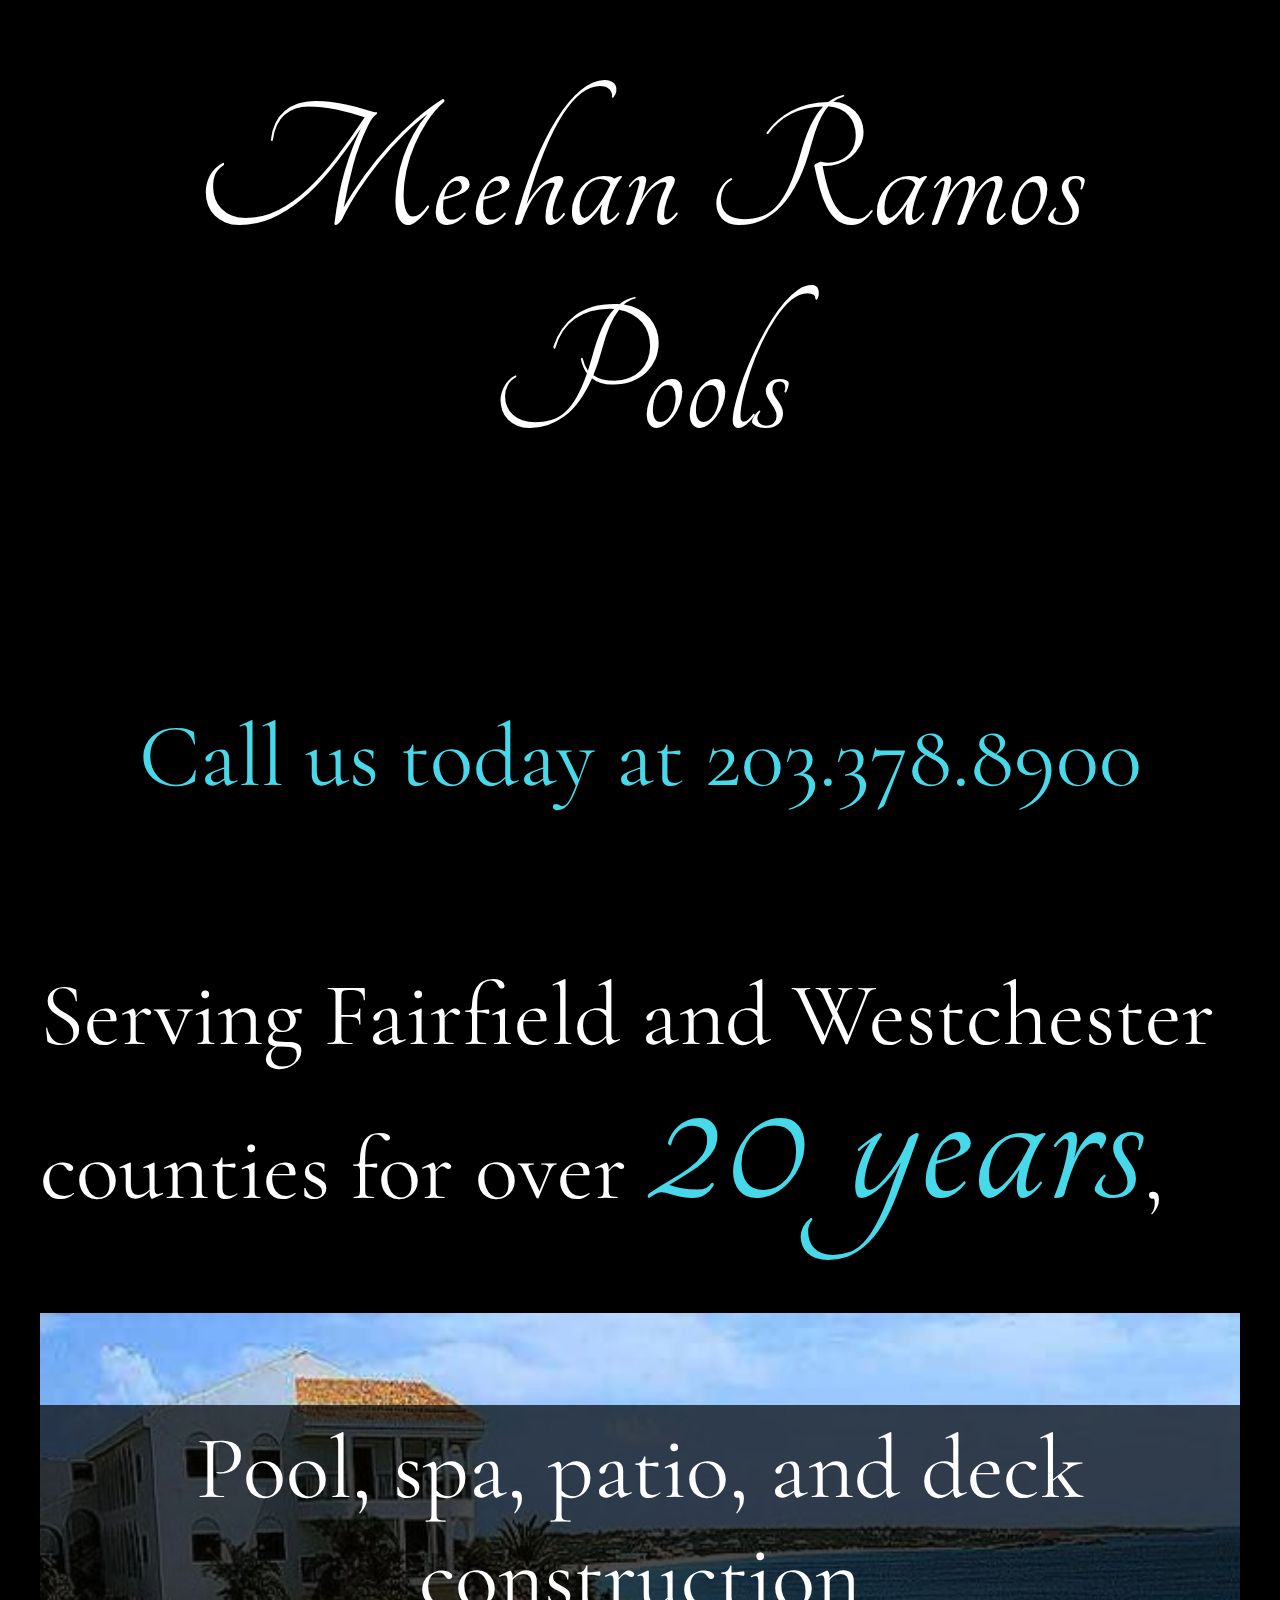
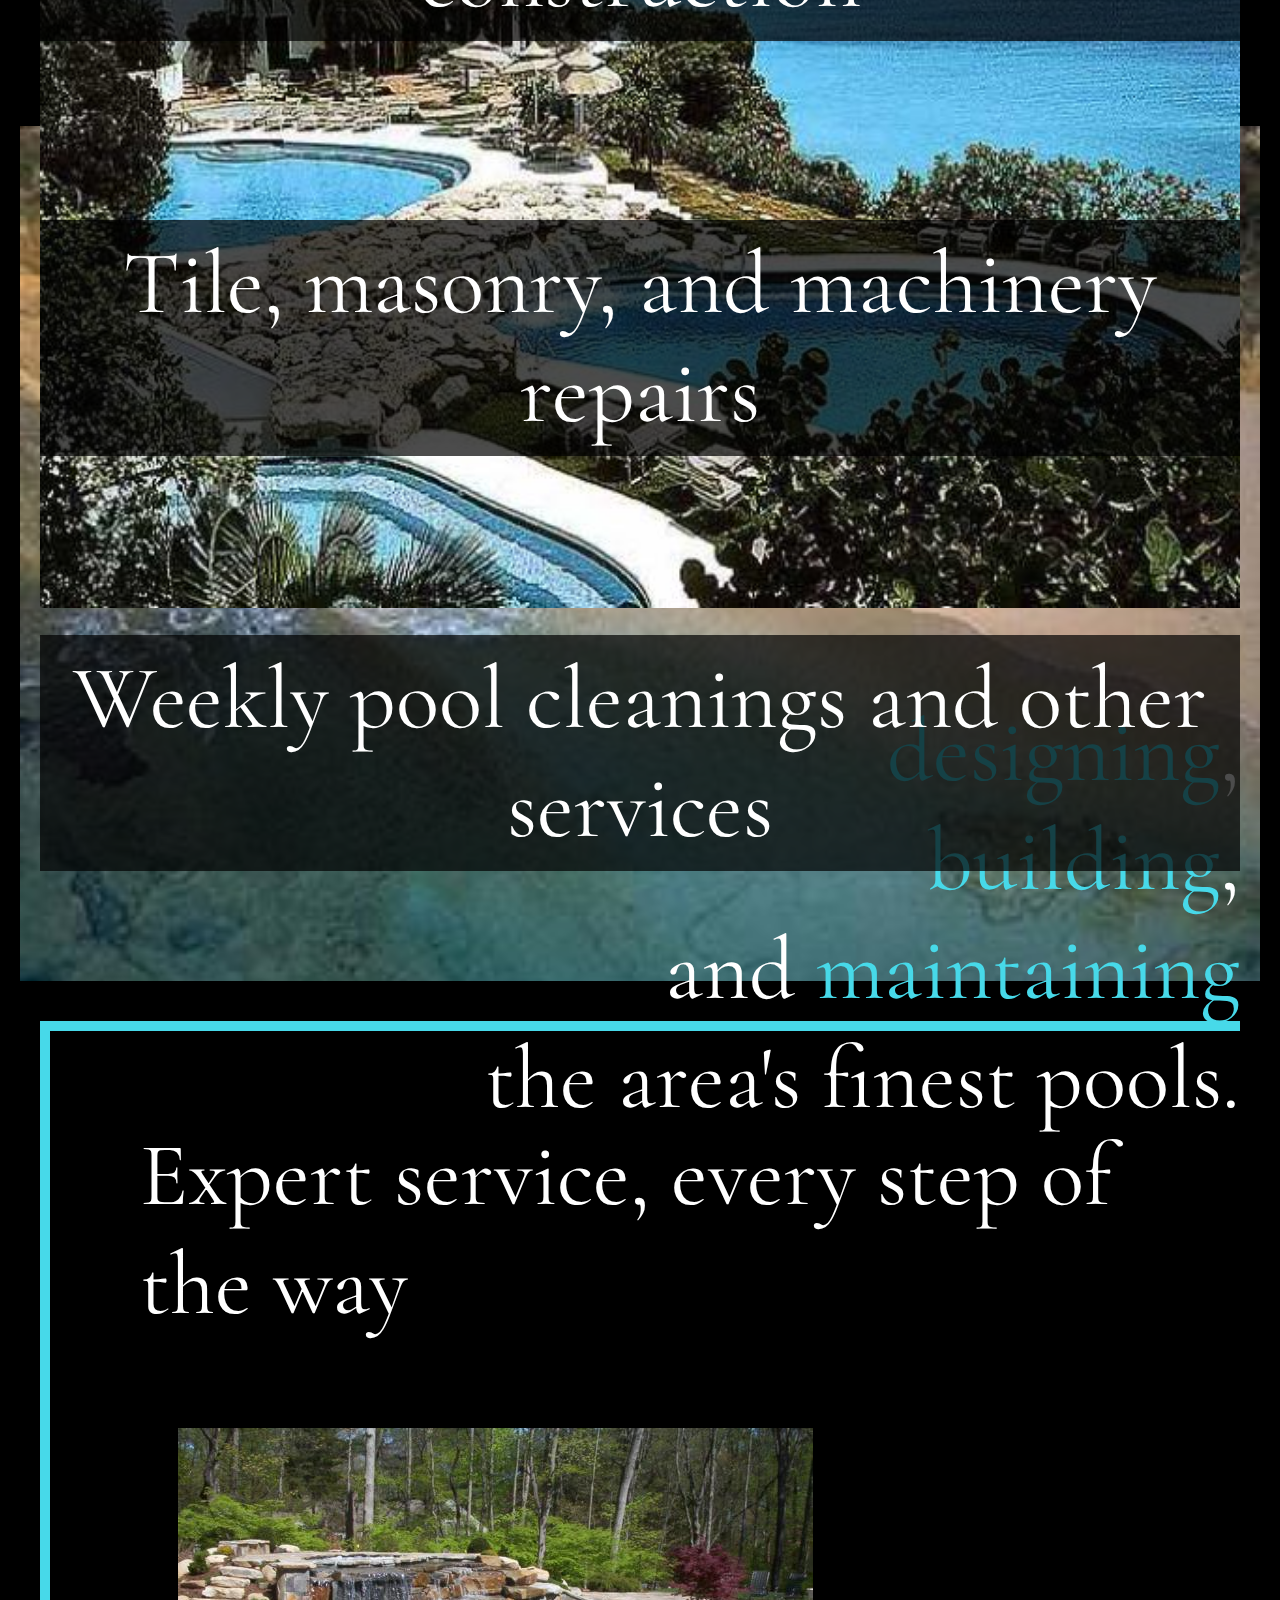
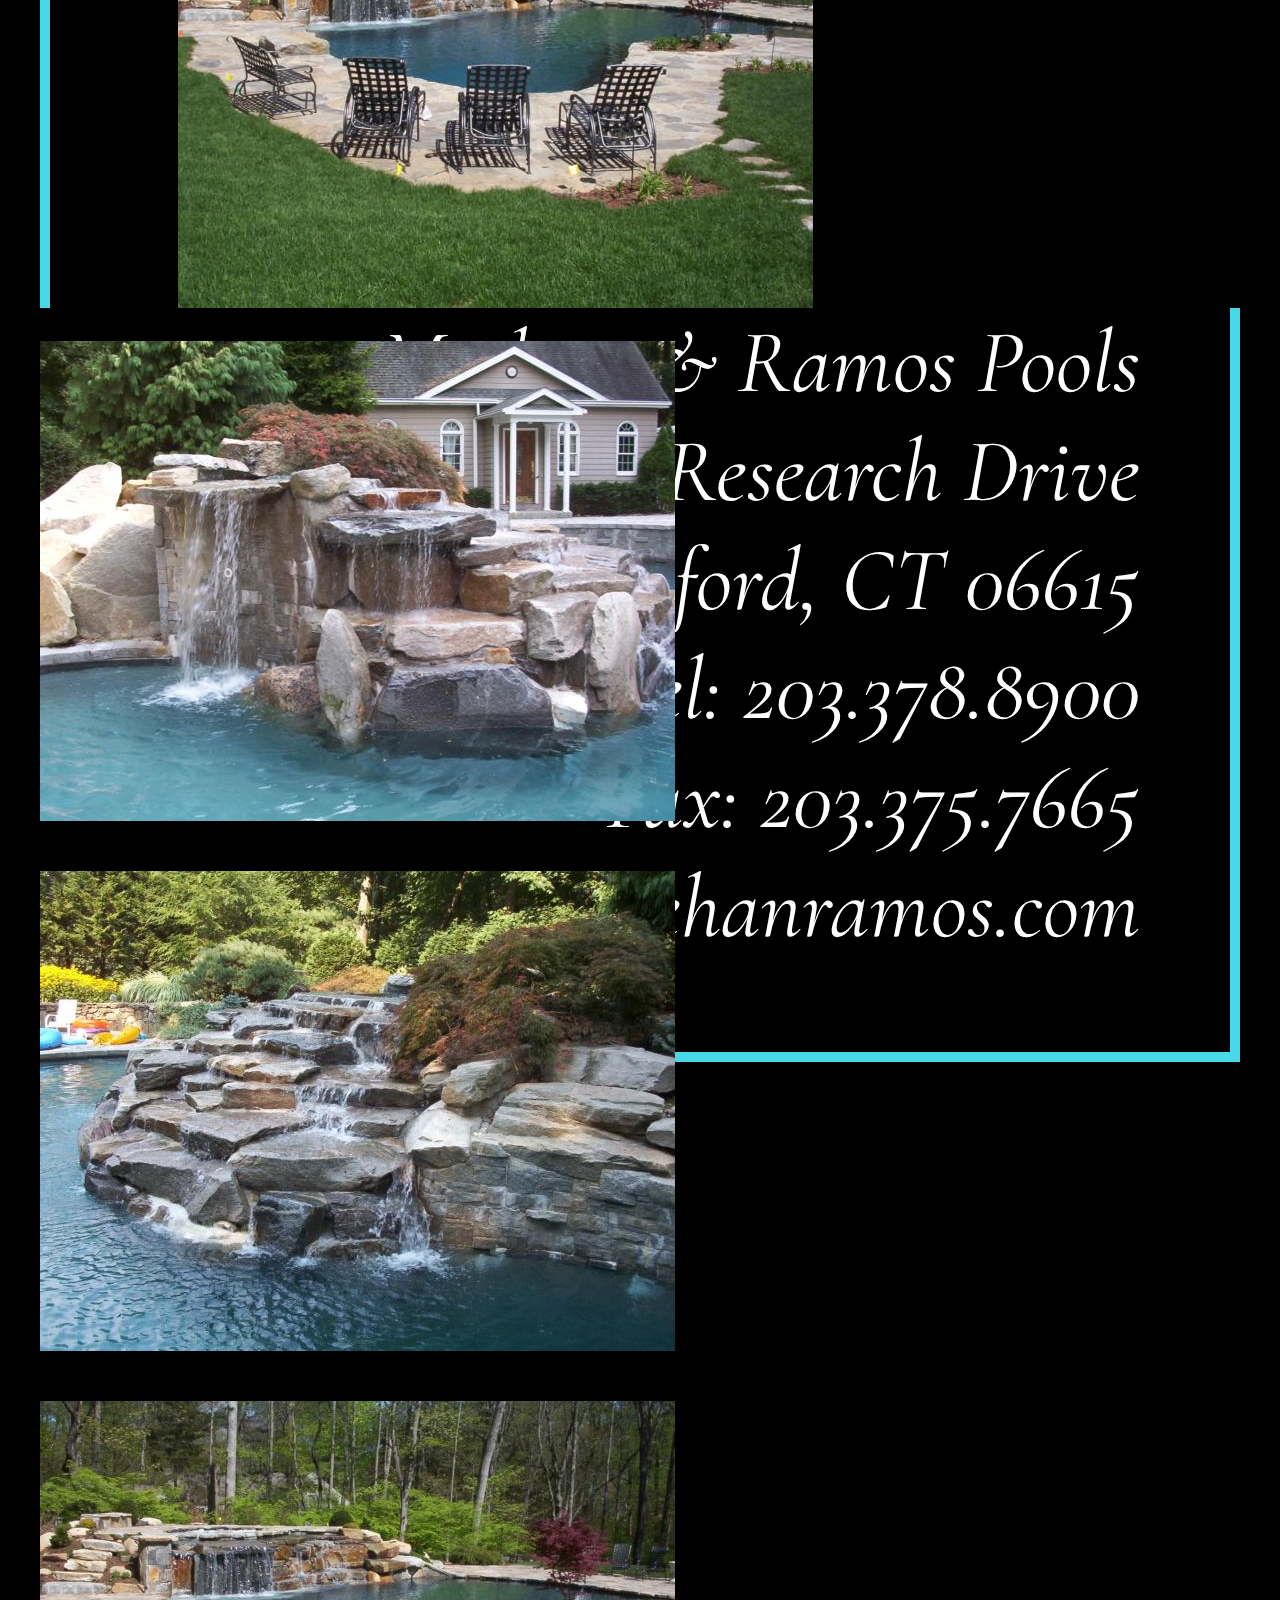
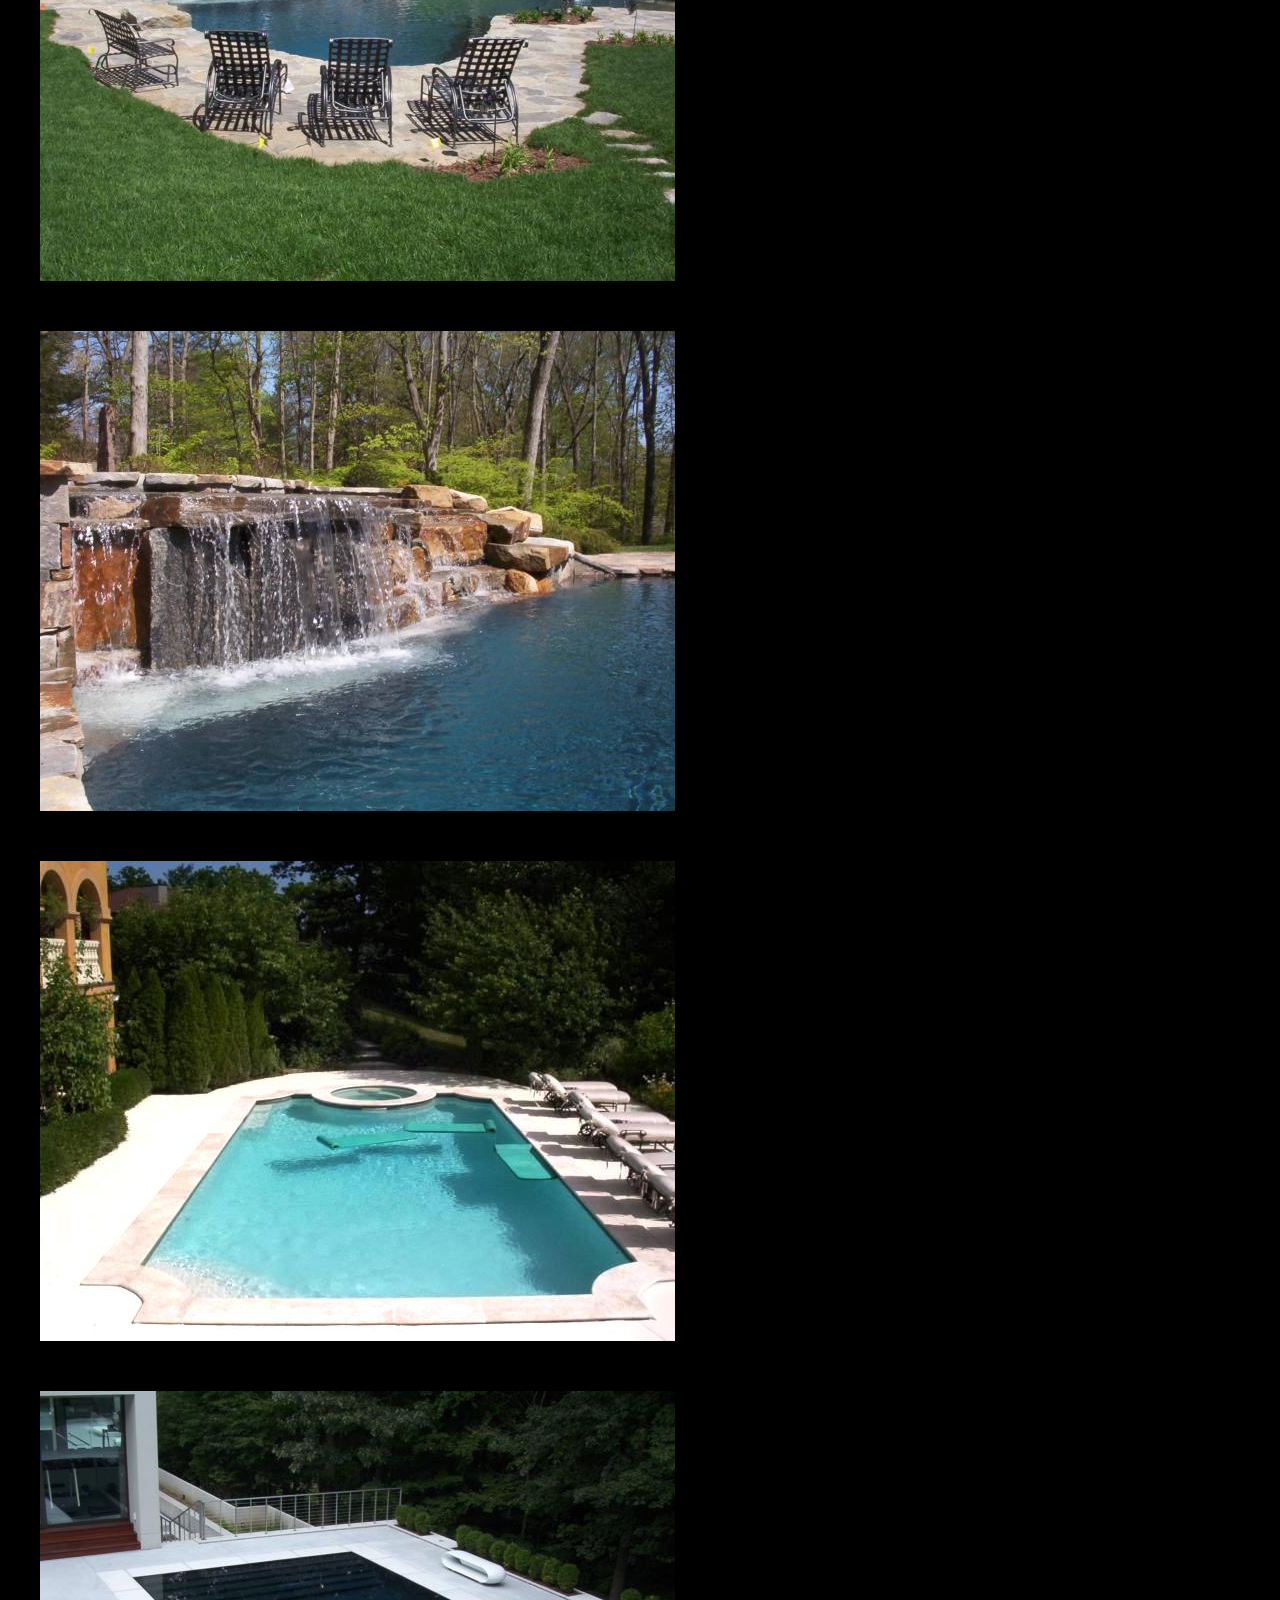
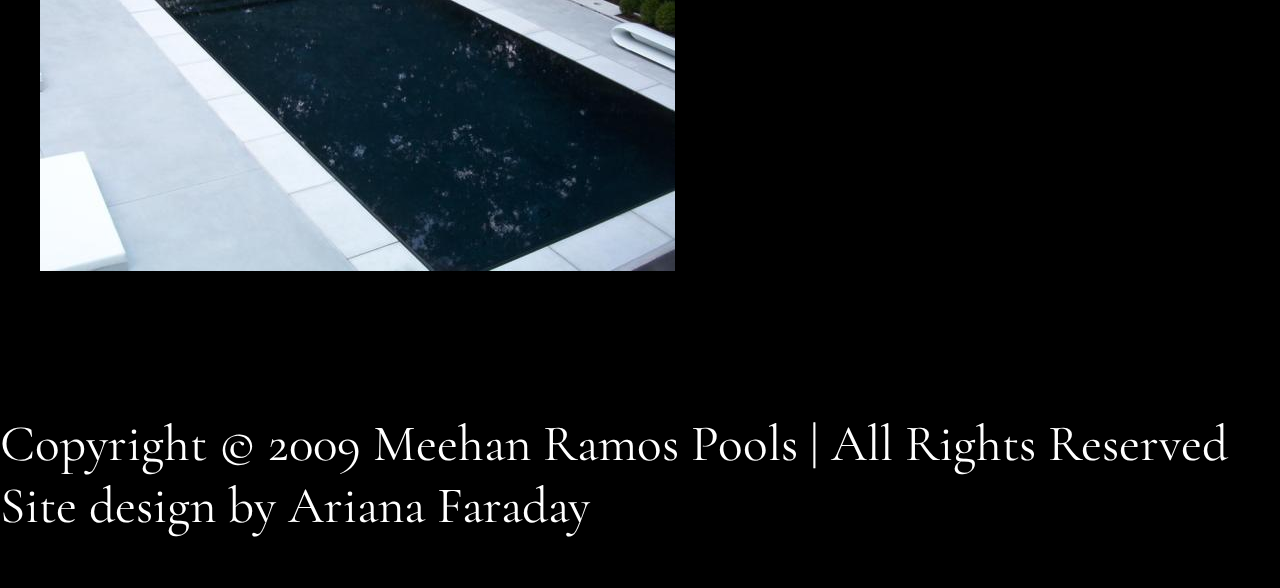
==== commit f42933a6: "mobile for contact page" ====
--- a/index.html
+++ b/index.html
@@ -48,7 +48,7 @@
                 </address>
             </section>
             <section class="gallery" id="gallery">
-                <h2>Photo Gallery</h2>
+                <!-- <h2>Photo Gallery</h2> -->
                 <img class="gallery-image" src="./images/pool1.jpg" alt="">
                 <img class="gallery-image" src="./images/pool2.jpg" alt="">
                 <img class="gallery-image" src="./images/pool3.jpg" alt="">
--- a/main3.css
+++ b/main3.css
@@ -114,4 +114,62 @@
     background-color: rgba(0, 0, 0, 0.7);
     padding: 1vh;
     text-align: center;
+}
+
+/*Contact section*/
+
+section.contact {
+    display: flex;
+    flex-direction: column;
+    height: 100vh;
+    justify-content: space-around;
+}
+
+.contact-top {
+    border-color: #47d9e9;
+    border-style: solid;
+    border-width: 10px 0 0 10px;
+}
+
+.contact-top > p {
+    padding-left: 7vw;
+    padding-right: 10px;
+}
+
+.contact-top > img {
+    padding-left: 10vw;
+    padding-right: 10px;
+}
+
+address {
+    text-align: right;
+    border-color: #47d9e9;
+    border-style: solid;
+    border-width: 0 10px 10px 0;
+    padding-right: 7vw;
+    padding-bottom: 7vw;
+}
+
+address > a {
+    text-decoration: none;
+    color: white;
+}
+
+/*Gallery*/
+
+section.gallery {
+    height: 100%;
+}
+
+.gallery-image {
+    margin-bottom: 50px;
+}
+
+/*Footer*/
+
+.footer-list {
+    list-style: none;
+    padding: 0;
+    font-size: 4vw;
+
 }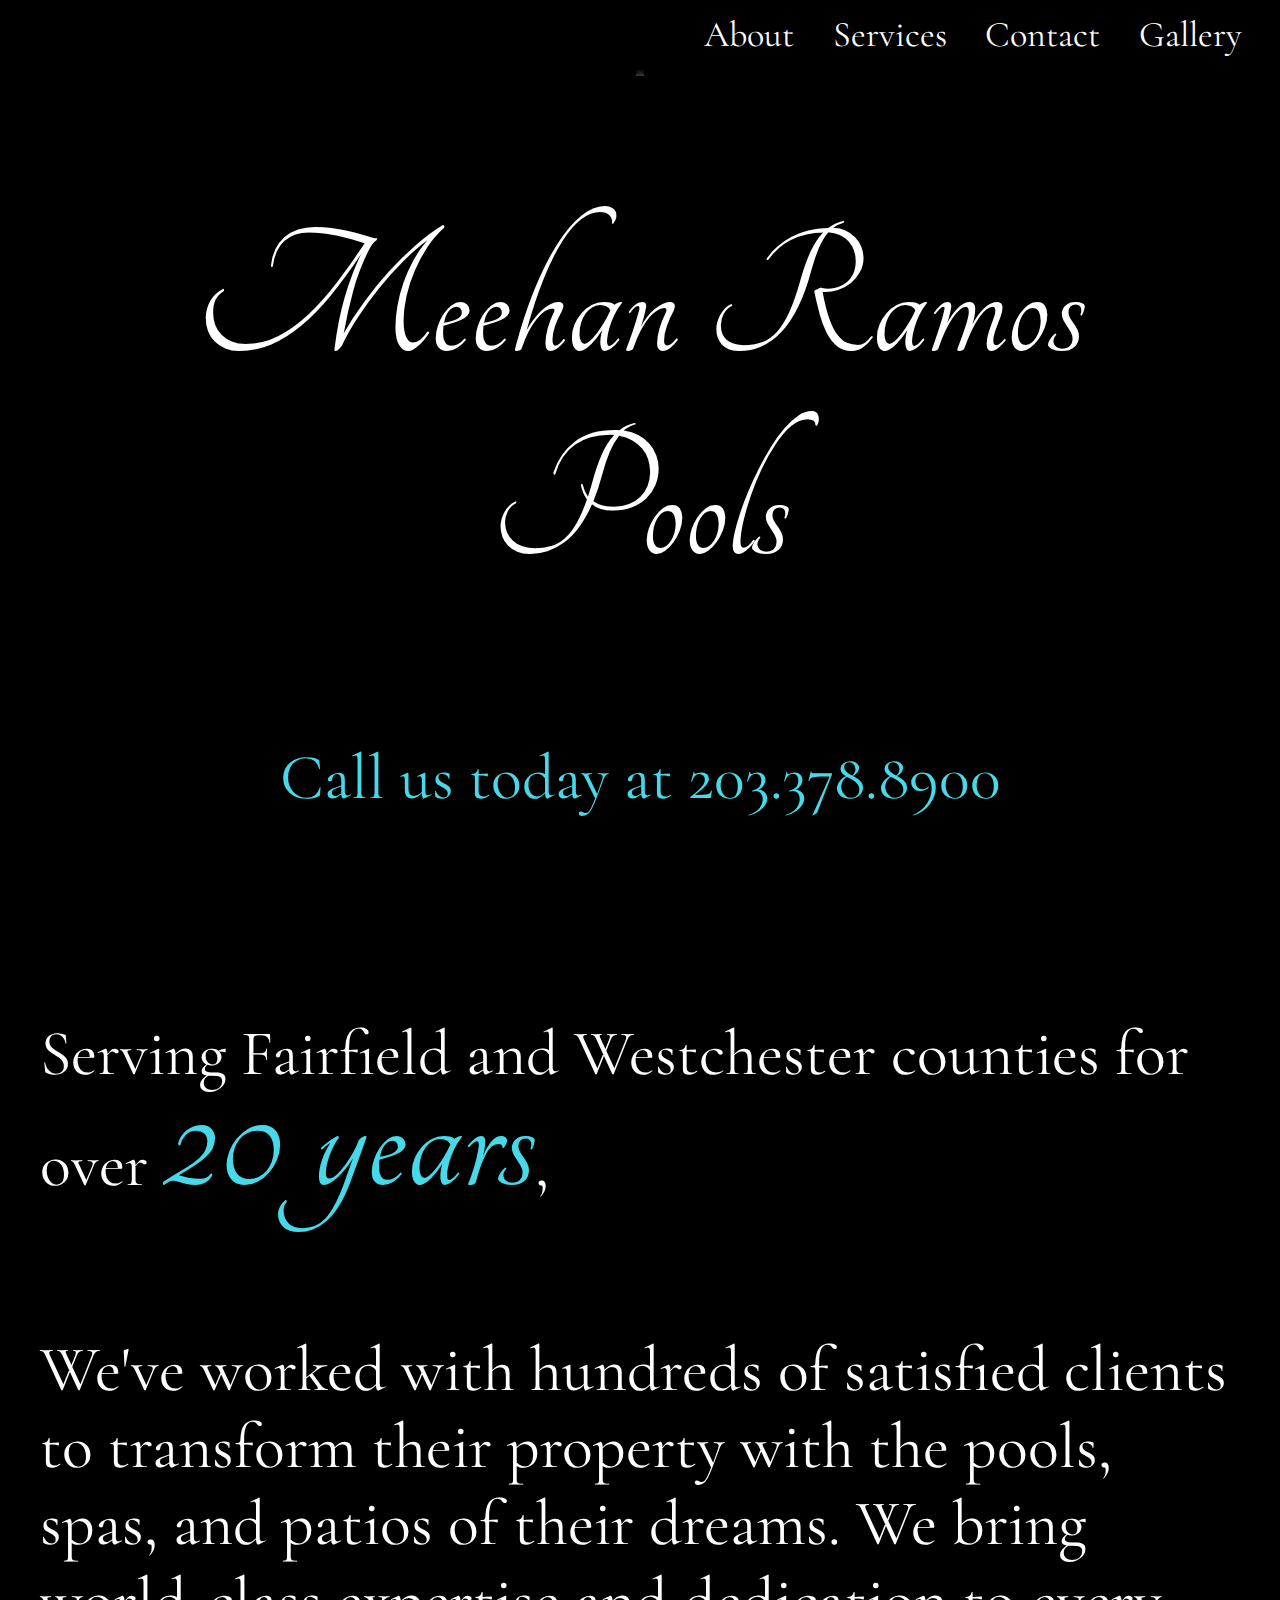
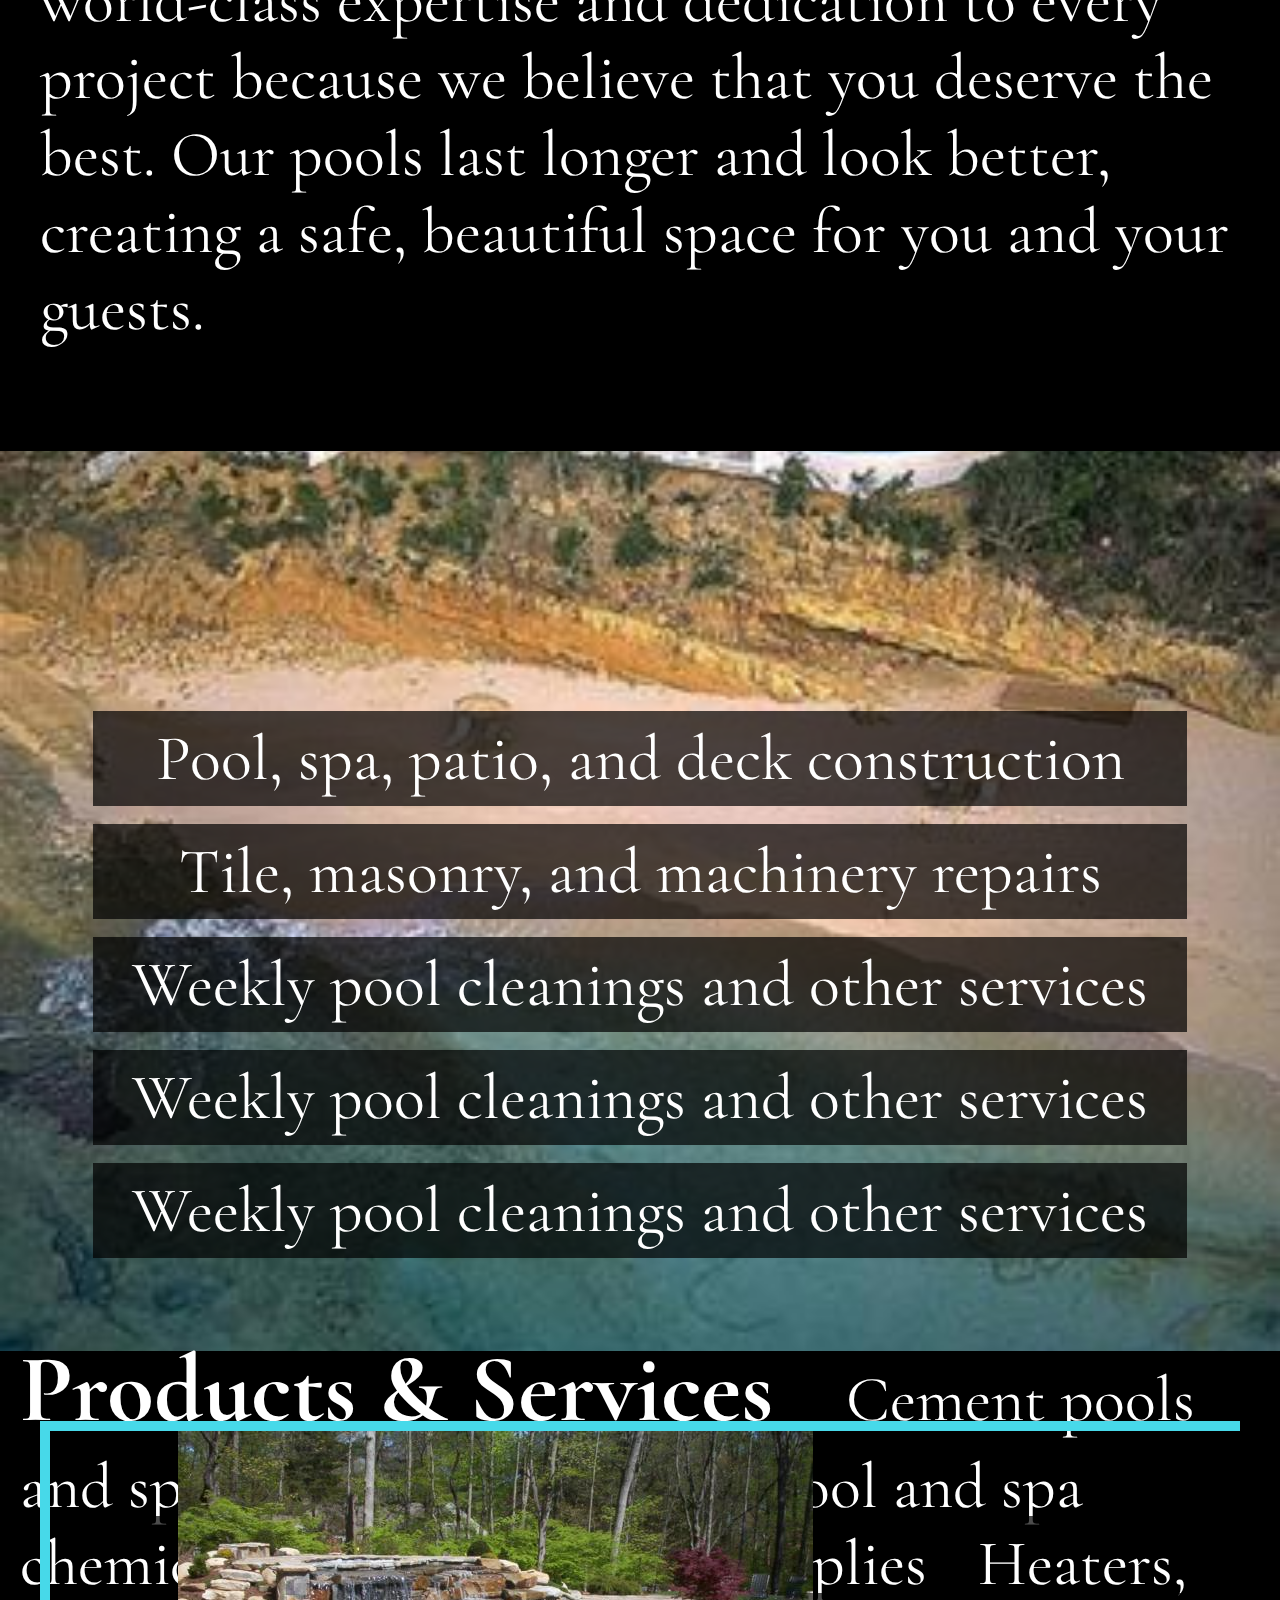
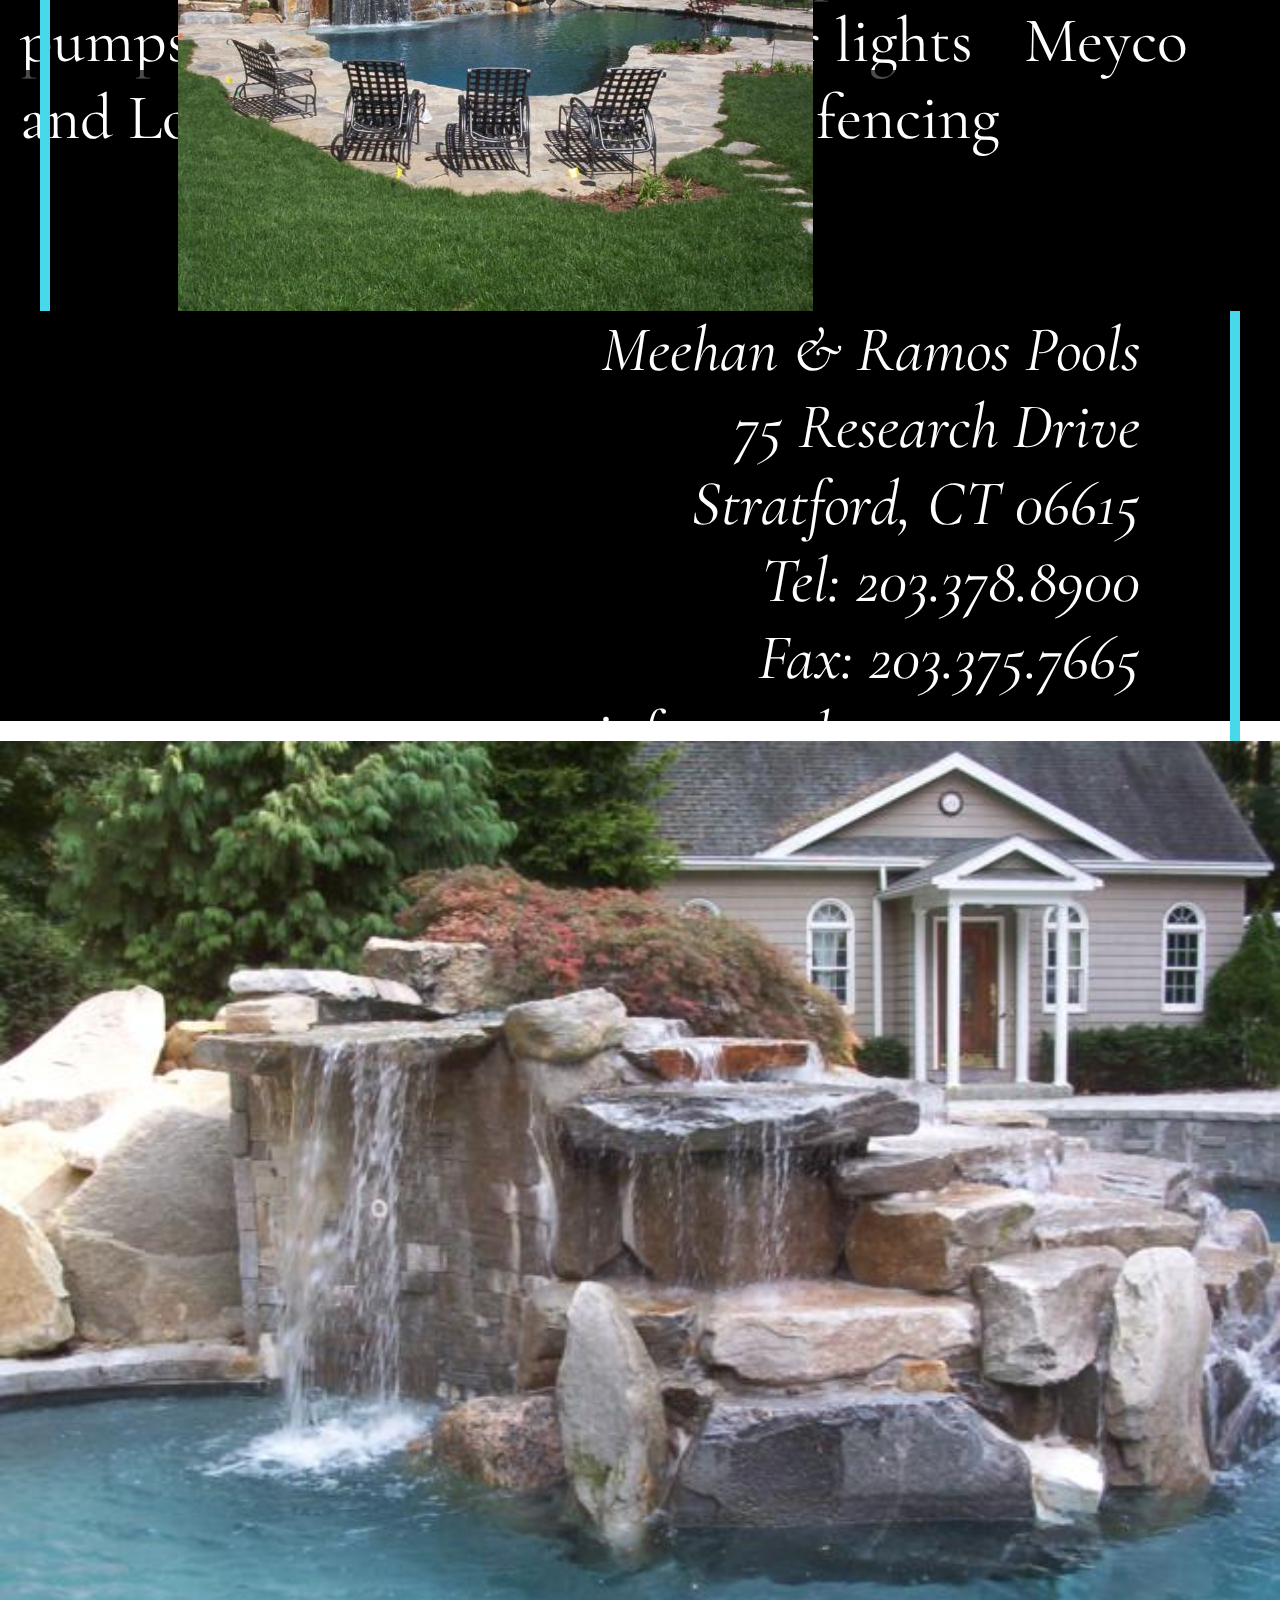
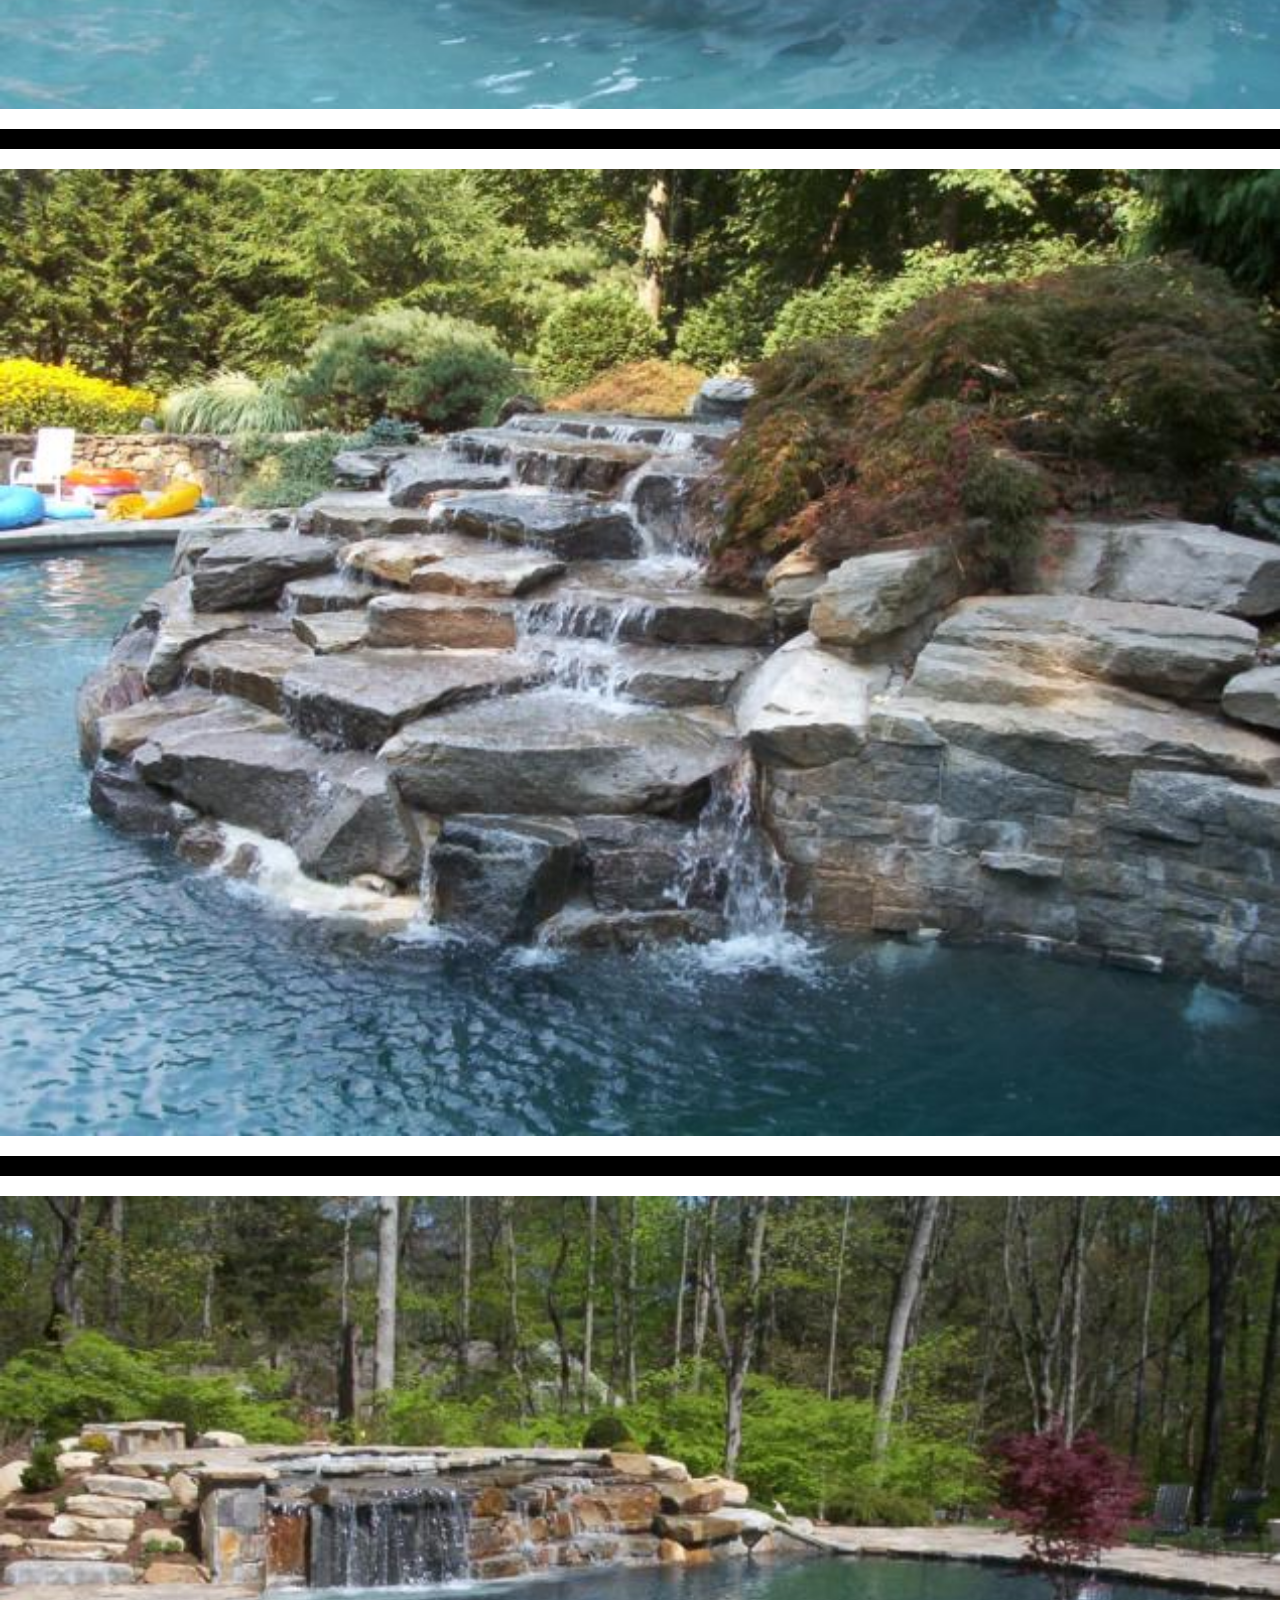
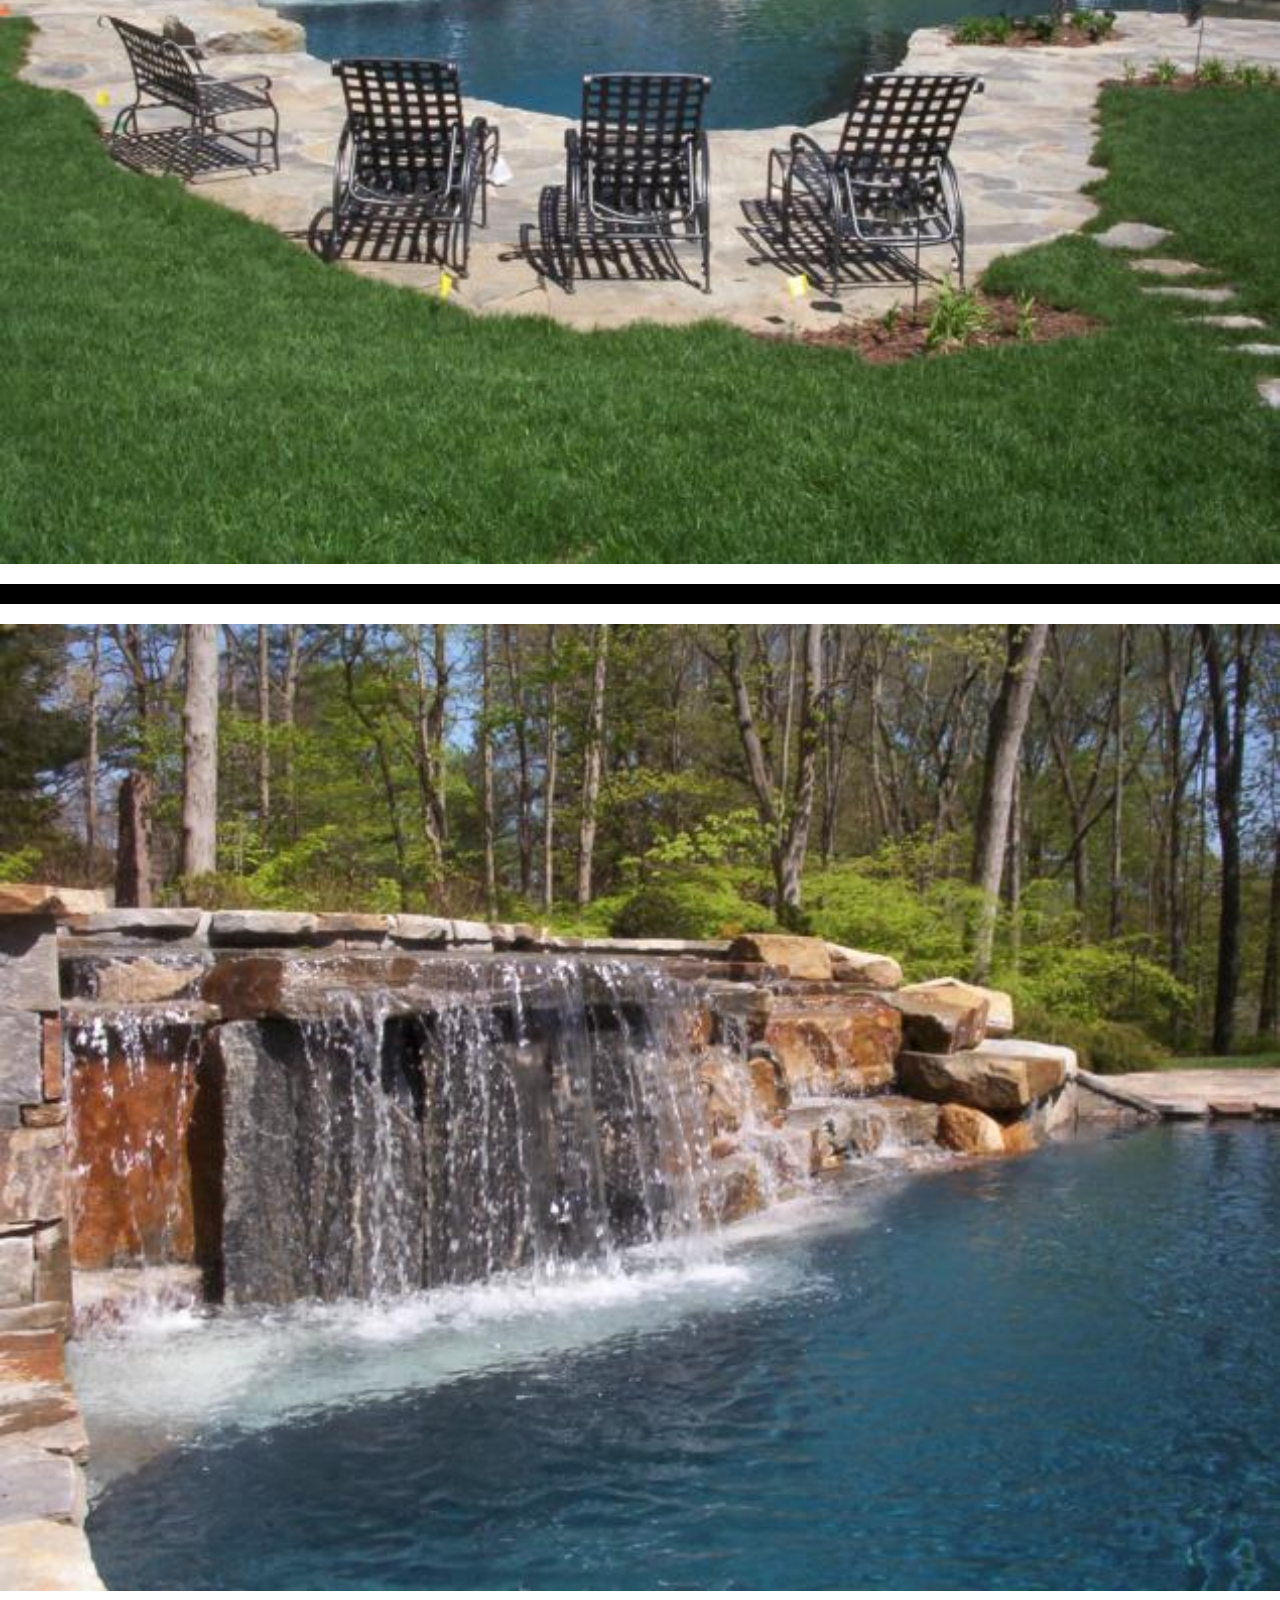
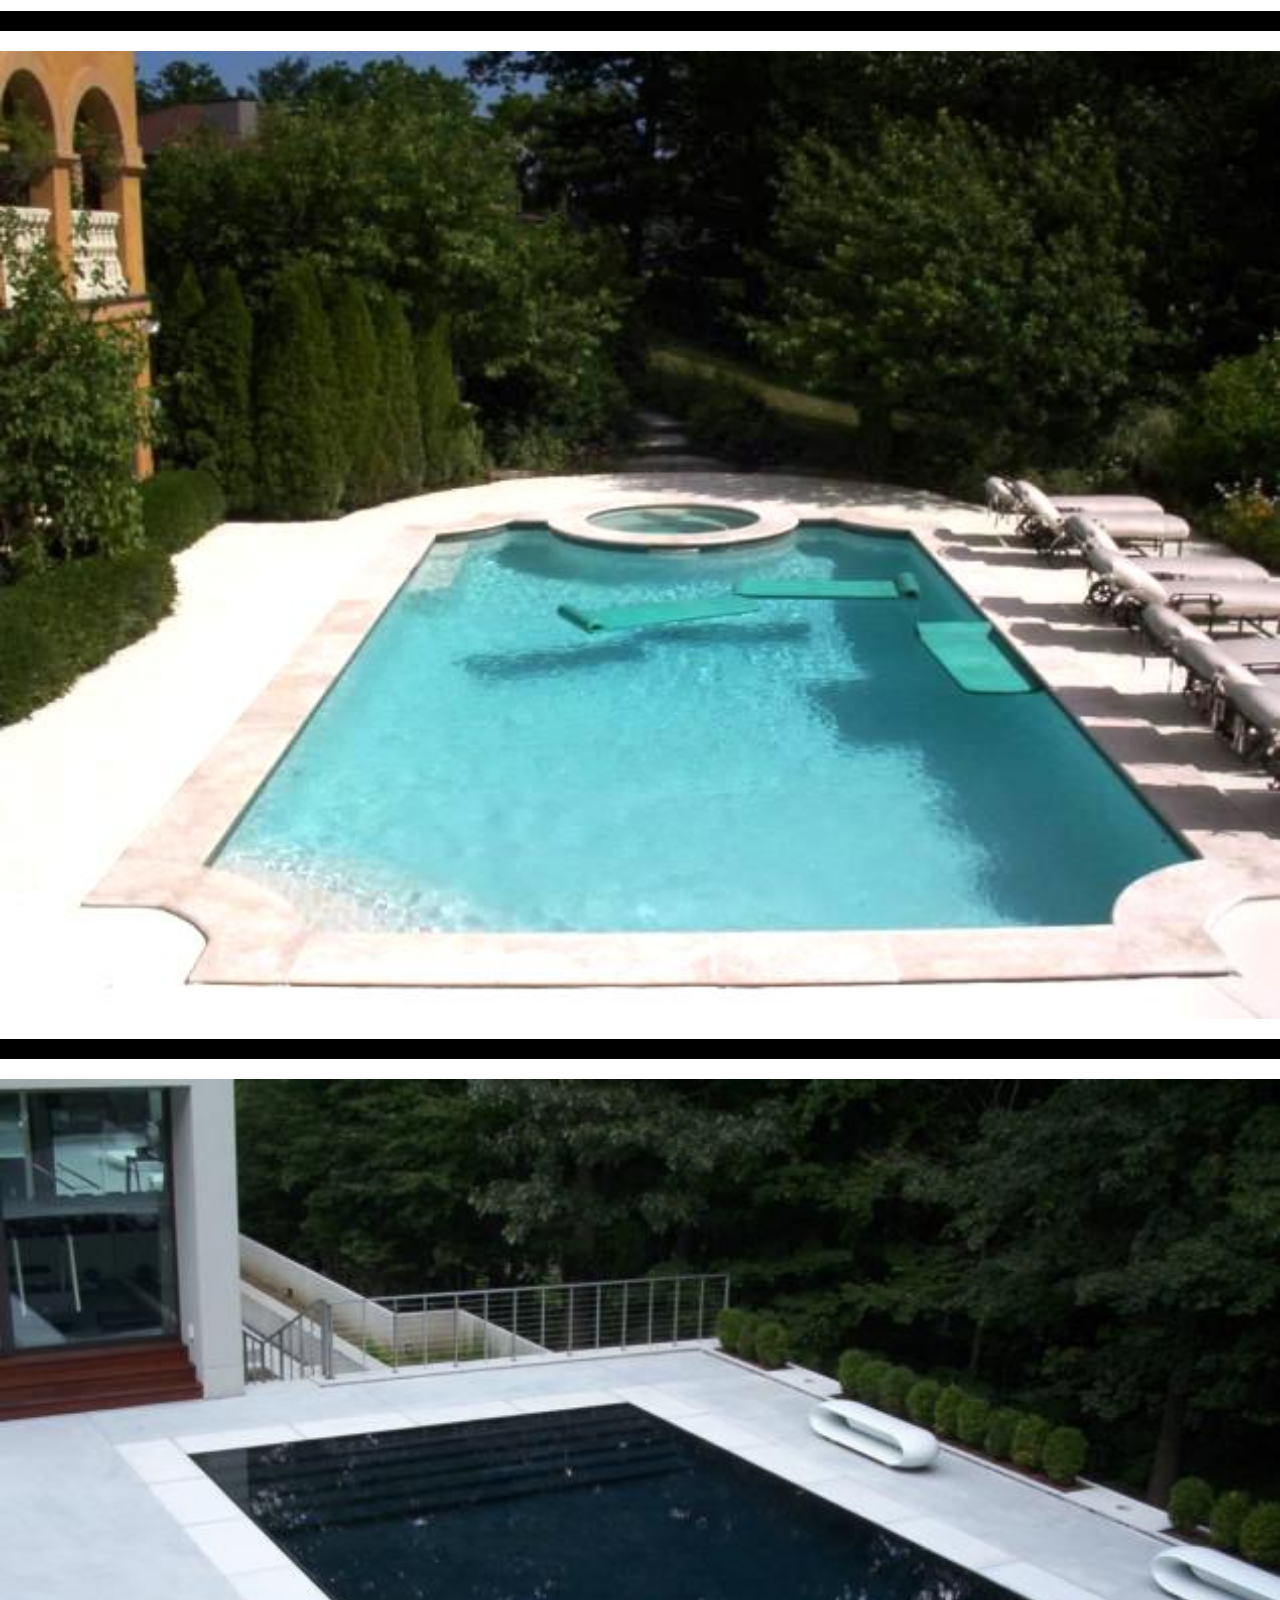
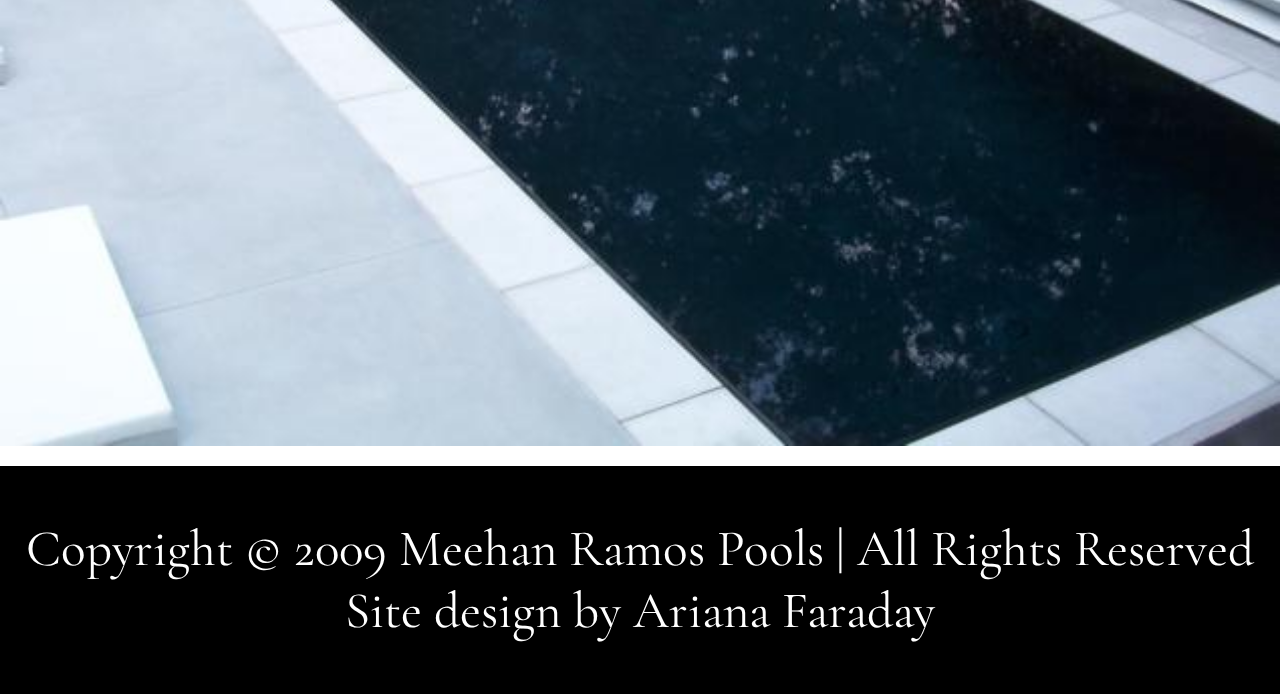
==== commit ae7e9c96: "finishes mobile, adds ipad" ====
--- a/index.html
+++ b/index.html
@@ -10,42 +10,68 @@
     </head>
     <body>
         <nav>
-            <i class="fa fa-bars" aria-hidden="true"></i>
+            <i class="fa fa-bars mobile-only" aria-hidden="true"></i>
+            <ul class="nav-list desktop-only">
+                <li class="nav-item about"><a href="#about">About</a></li>
+                <li class="nav-item services"><a href="#services">Services</a></li>
+                <li class="nav-item contact"><a href="#contact">Contact</a></li>
+                <li class="nav-item gallery"><a href="#gallery">Gallery</a></li>
+            </ul>
         </nav>
         <header>
             <div class="landing-photo"></div>
-            <h1 class="tangerine">Meehan Ramos<br>Pools</h1>
-            <p class="cta blue-text">Call us today at 203.378.8900</p>
+            <div class="landing-text">
+                <h1 class="tangerine">Meehan Ramos<br>Pools</h1>
+                <p class="cta blue-text">Call us today at 203.378.8900</p>
+            </div>
         </header>
         <main>
             <section class="about" id="about">
-                <p class="about-top">Serving Fairfield and Westchester counties for over <span class="blue-text tangerine years">20 years</span>,</p>
-                <img class="about" src="./images/landing2.jpg">
-                <p class="about-bottom"><span class="blue-text">designing</span>,<br>
+                <div class="about-top-container">
+                    <p class="about-top">Serving Fairfield and Westchester counties for over <span class="blue-text tangerine years">20 years</span>,</p>
+                </div>
+                <img class="about mobile-only" src="./images/landing2.jpg">
+                <p class="about-bottom mobile-only"><span class="blue-text">designing</span>,<br>
                     <span class="blue-text">building</span>,<br>
                     and <span class="blue-text">maintaining</span><br>
-                    the area's finest pools.</p>
+                    the area's finest pools.
+                </p>
+                <p class="about-side desktop-only">We've worked with hundreds of satisfied clients to transform their property with the pools, spas, and patios of their dreams. We bring world-class expertise and dedication to every project because we believe that you deserve the best. Our pools last longer and look better, creating a safe, beautiful space for you and your guests.</p>
             </section>
             <section class="services" id="services">
-                <div>
-                    <p class="services-item">Pool, spa, patio, and deck construction</p>
-                    <p class="services-item">Tile, masonry, and machinery repairs</p>
-                    <p class="services-item">Weekly pool cleanings and other services</p>
+                <ul class="services-list left">
+                    <li class="services-item">Pool, spa, patio, and deck construction</li>
+                    <li class="services-item">Tile, masonry, and machinery repairs</li>
+                    <li class="services-item">Weekly pool cleanings and other services</li>
+                    <li class="services-item desktop-only">Weekly pool cleanings and other services</li>
+                    <li class="services-item desktop-only">Weekly pool cleanings and other services</li>
+                </ul>
+                <div class="services-image-container desktop-only">
+                    <h2 class="services-heading desktop-only">Products & Services</h2>
                 </div>
+                <ul class="services-list right desktop-only">
+                    <li class="services-item desktop-only">Cement pools and spas</li>
+                    <li class="services-item desktop-only">Baja Acrylic Spas</li>
+                    <li class="services-item desktop-only">Pool and spa chemicals and water testing supplies</li>
+                    <li class="services-item desktop-only">Heaters, pumps, motors, and underwater lights</li>
+                    <li class="services-item desktop-only">Meyco and Looplock safety covers and fencing</li>
+                </ul>
             </section>
             <section class="contact" id="contact">
                 <div class="contact-top">
-                    <p>Expert service, every step of the way</p>
+                    <p class="mobile-only">Expert service, every step of the way</p>
                     <img src="./images/pool3.jpg">
                 </div>
-                <address>
-                    Meehan & Ramos Pools<br>
-                    75 Research Drive<br>
-                    Stratford, CT 06615<br>
-                    Tel: 203.378.8900<br>
-                    Fax: 203.375.7665<br>
-                    <a href="mailto:info@meehanramos.com">info@meehanramos.com</a>
-                </address>
+                <div class="address-container">
+                    <address>
+                        Meehan & Ramos Pools<br>
+                        75 Research Drive<br>
+                        Stratford, CT 06615<br>
+                        Tel: 203.378.8900<br>
+                        Fax: 203.375.7665<br>
+                        <a href="mailto:info@meehanramos.com">info@meehanramos.com</a>
+                    </address>
+                </div>
             </section>
             <section class="gallery" id="gallery">
                 <!-- <h2>Photo Gallery</h2> -->
@@ -54,7 +80,7 @@
                 <img class="gallery-image" src="./images/pool3.jpg" alt="">
                 <img class="gallery-image" src="./images/pool4.jpg" alt="">
                 <img class="gallery-image" src="./images/pool5.jpg" alt="">
-                <img class="gallery-image" src="./images/pool6.jpg" alt="">
+                <img class="gallery-image last" src="./images/pool6.jpg" alt="">
             </section>
         </main>
         <footer>
--- a/main3.css
+++ b/main3.css
@@ -38,7 +38,7 @@
     max-width: 100%;
 }
 
-/*Nav bar*/
+/* Nav bar */
 
 nav {
     display: flex;
@@ -50,7 +50,7 @@
     top: 0;
 }
 
-/*Landing page*/
+/* Landing page */
 
 h1 {
     text-align: center;
@@ -76,7 +76,7 @@
     box-shadow: inset 0 0 20px #000000;
 }
 
-/*About section*/
+/* About section */
 
 .years {
     font-size: 20vw;
@@ -91,32 +91,39 @@
     display: flex;
     flex-direction: column;
     justify-content: space-between;
+    height: 100%;
     /*box-shadow: inset 0 0 30px #47d9e9;*/
 }
 
-/*Services section*/
+/* Services section */
 
 section.services {
     background-image: url(./images/pool7.jpg);
     background-size: cover;
     background-repeat: no-repeat;
     background-position: center;
-}
-
-section.services > div {
+    margin: 0;
+    height: 100vh;
+}
+
+.services-list.left {
     display: flex;
     flex-direction: column;
     height: 100%;
     justify-content: flex-end;
+    list-style: none;
+    margin: 0;
+    padding: 0;
 }
 
 .services-item {
     background-color: rgba(0, 0, 0, 0.7);
     padding: 1vh;
     text-align: center;
-}
-
-/*Contact section*/
+    margin: 1vh;
+}
+
+/* Contact section */
 
 section.contact {
     display: flex;
@@ -155,21 +162,101 @@
     color: white;
 }
 
-/*Gallery*/
+/* Gallery */
 
 section.gallery {
     height: 100%;
+    margin: 0;
+    padding: 0;
 }
 
 .gallery-image {
-    margin-bottom: 50px;
-}
-
-/*Footer*/
+    margin-bottom: 20px;
+    border-top: 20px solid;
+    border-bottom: 20px solid;
+    width: 100vw;
+}
+
+.gallery-image.last {
+    margin-bottom: 0;
+}
+
+/* Footer */
 
 .footer-list {
     list-style: none;
     padding: 0;
     font-size: 4vw;
-
+    text-align: center;
+}
+
+/* Mobile displays */
+
+.desktop-only {
+    display: none;
+}
+
+/* Tablet displays */
+
+@media (min-width: 768px) {
+    body {
+        font-size: 5vw;
+    }
+
+    nav {
+        font-size: 50px;
+    }
+
+    section {
+        margin-top: 50px;
+    }
+
+    /* About section */
+    .years {
+        font-size: 15vw;
+    }
+    img.about {
+        height: 50vh;
+    }
+
+    /* Services section */
+    .services-list.left {
+        padding: 5vw;
+    }
+}
+
+/* Desktop displays */
+
+@media (min-width: 790px) {
+    .desktop-only {
+        display: initial;
+    }
+    .mobile-only {
+        display: none;
+    }
+
+    /* Nav */
+    i.fa-bars {
+        display: none;
+    }
+    .nav-list {
+        list-style: none;
+        padding: 0;
+        display: flex;
+        justify-content: flex-end;
+        width: 100vw;
+        margin: 0;
+    }
+    nav {
+        margin: 0;
+        padding: 0;
+        background-color: black;
+        padding-bottom: 10px;
+    }
+    .nav-item > a {
+        color: white;
+        text-decoration: none;
+        font-size: 4vh;
+        padding-right: 3vw;
+    }
 }